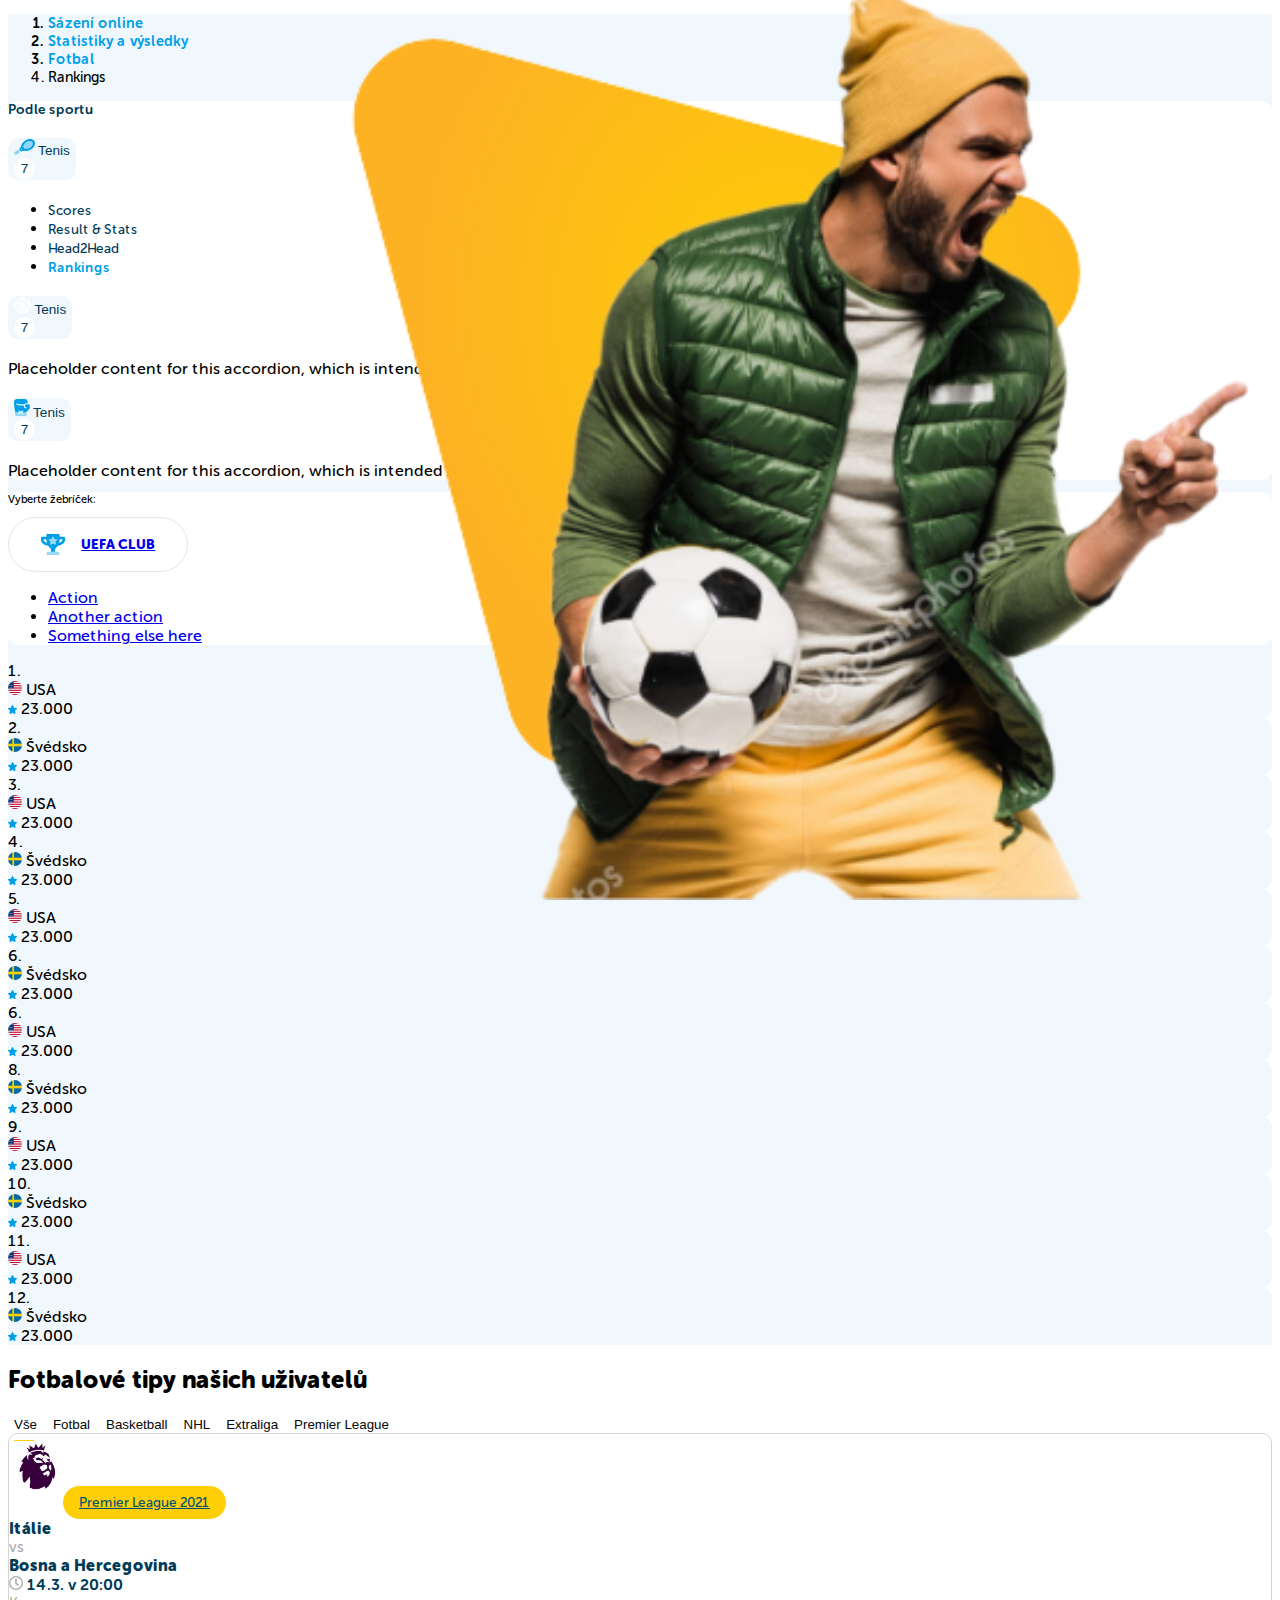
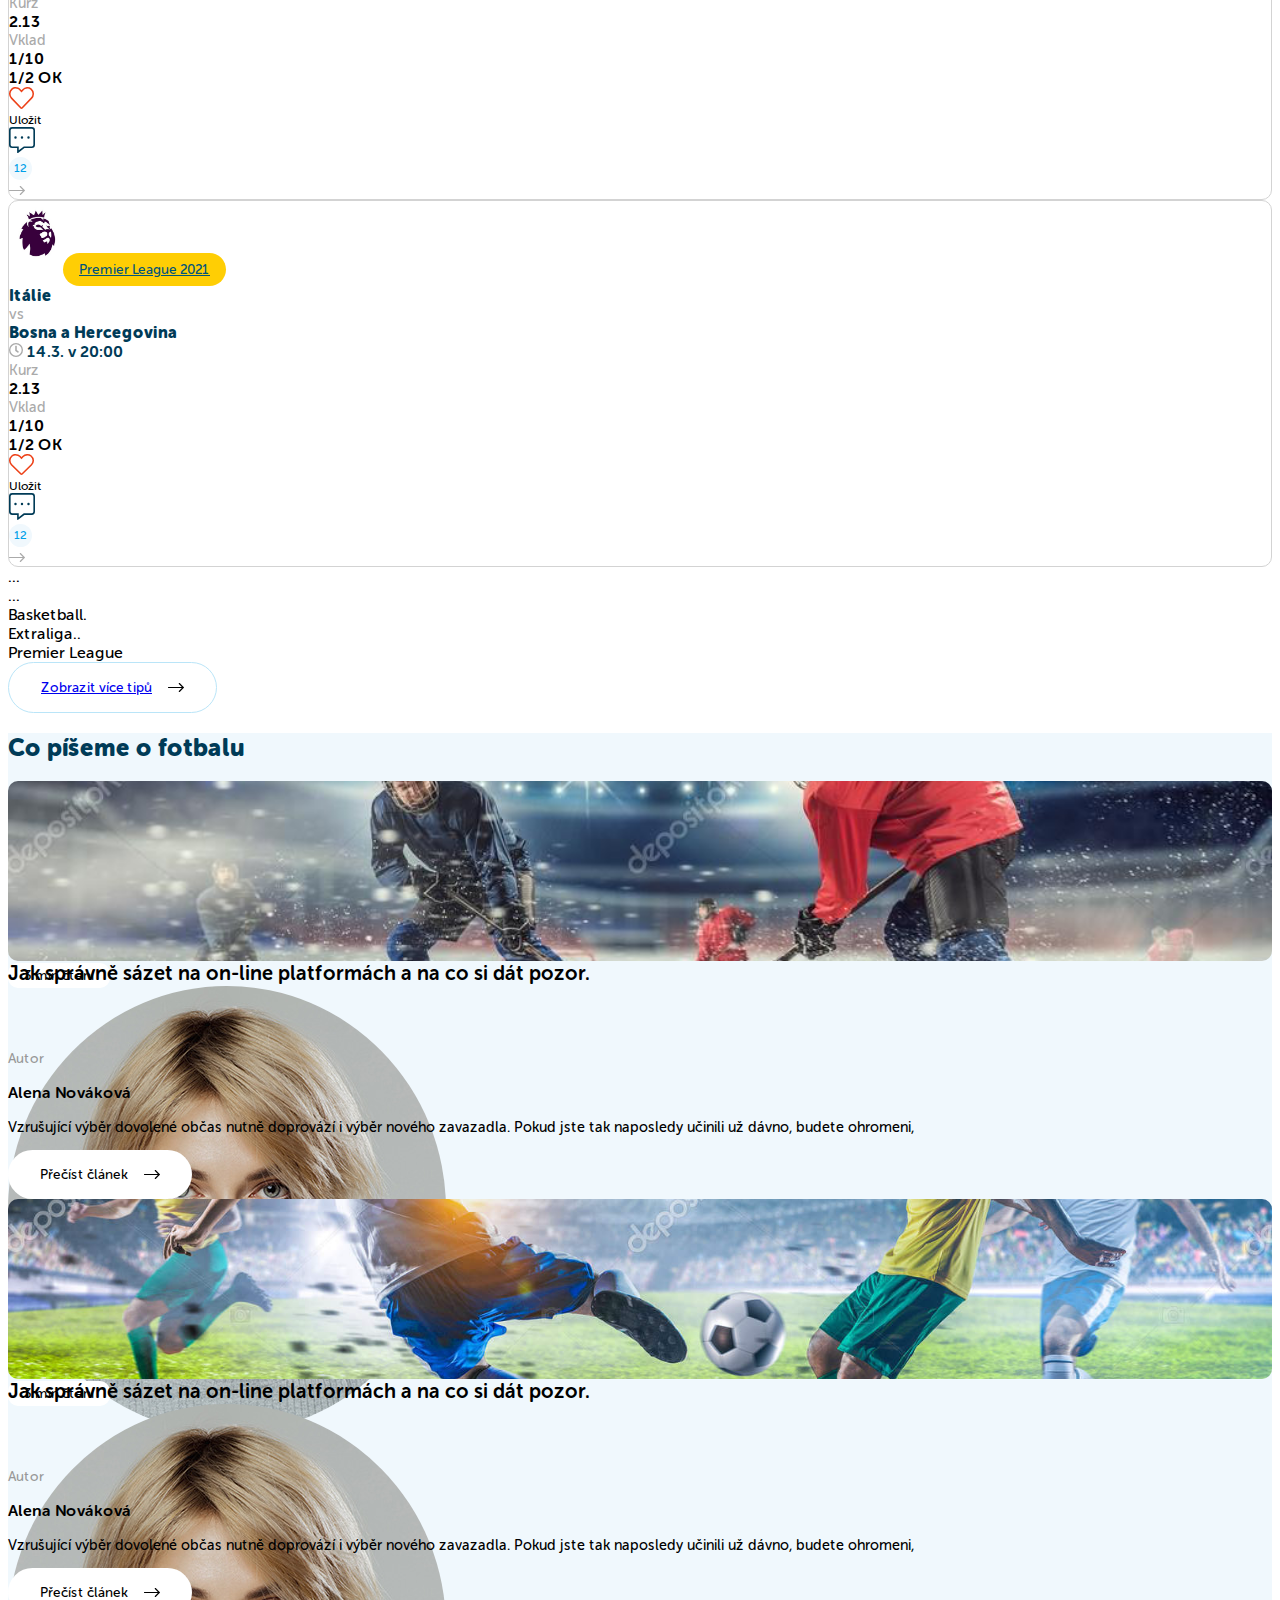
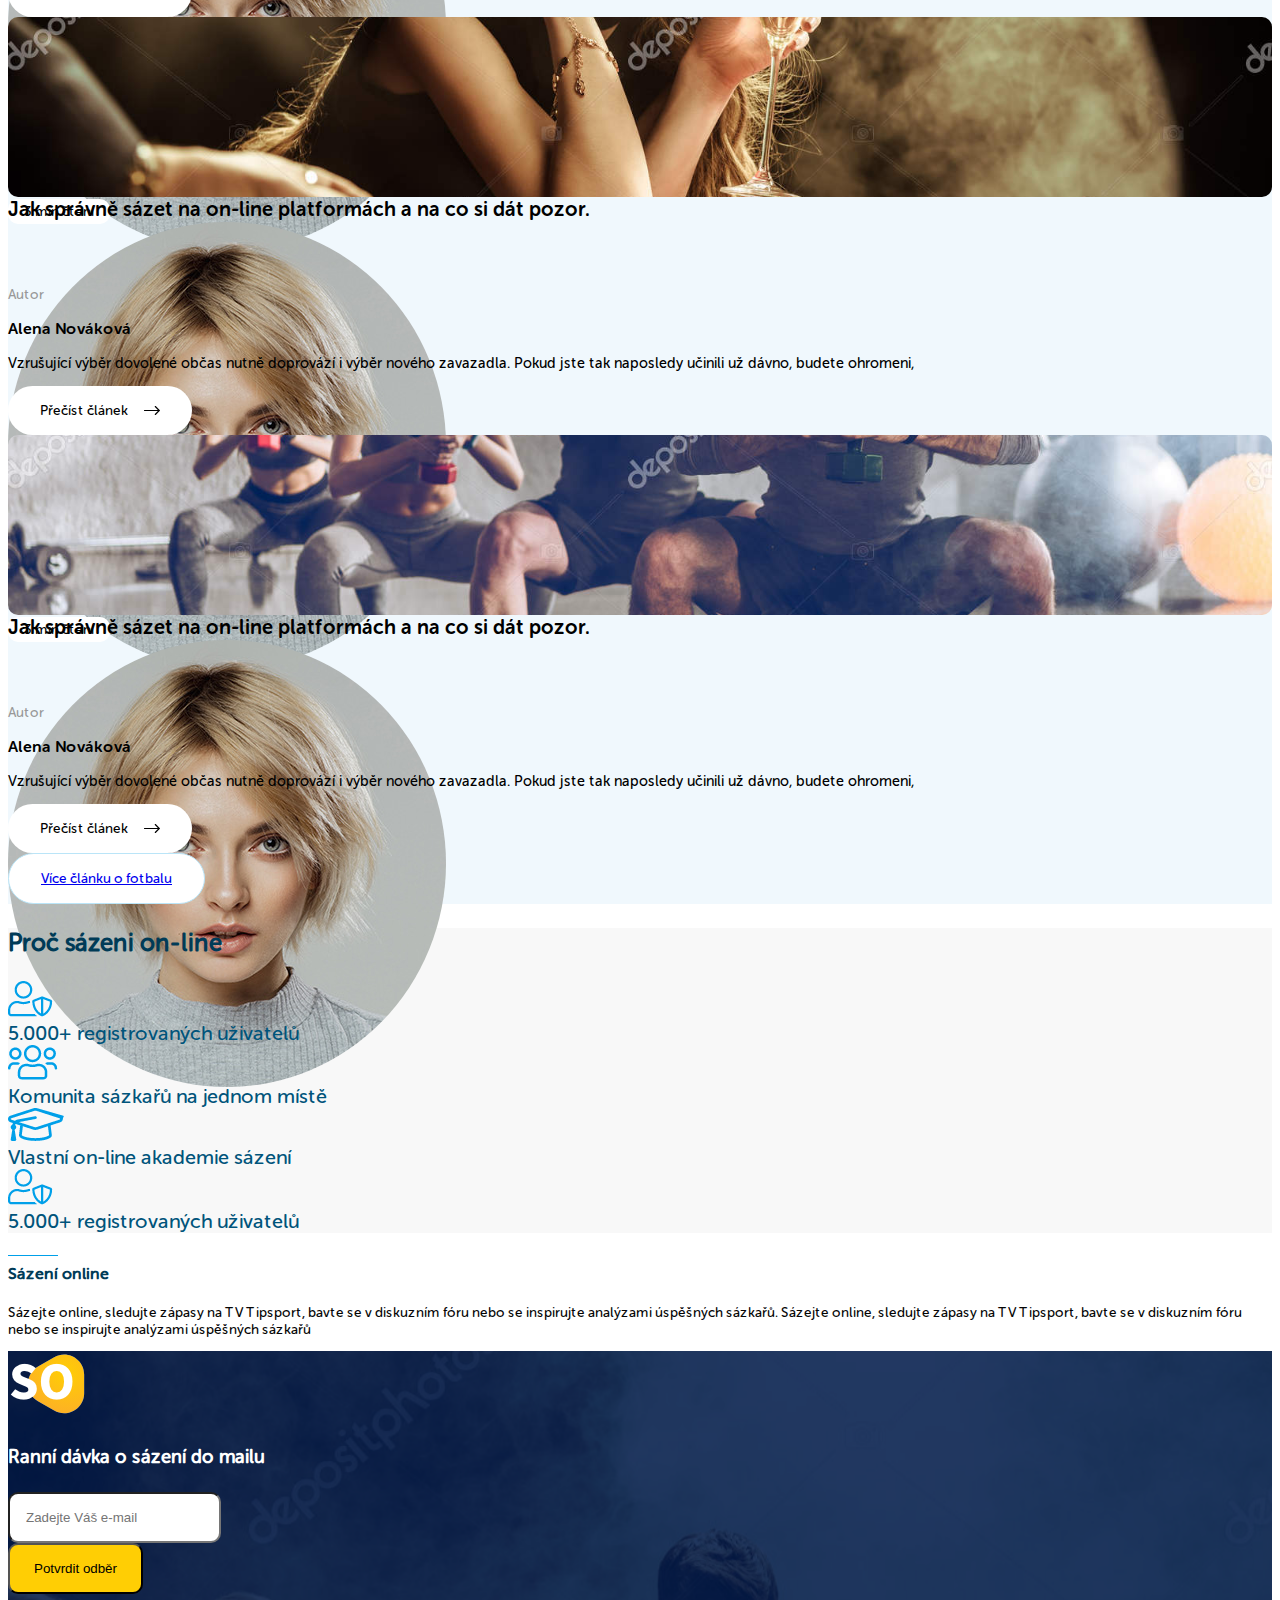
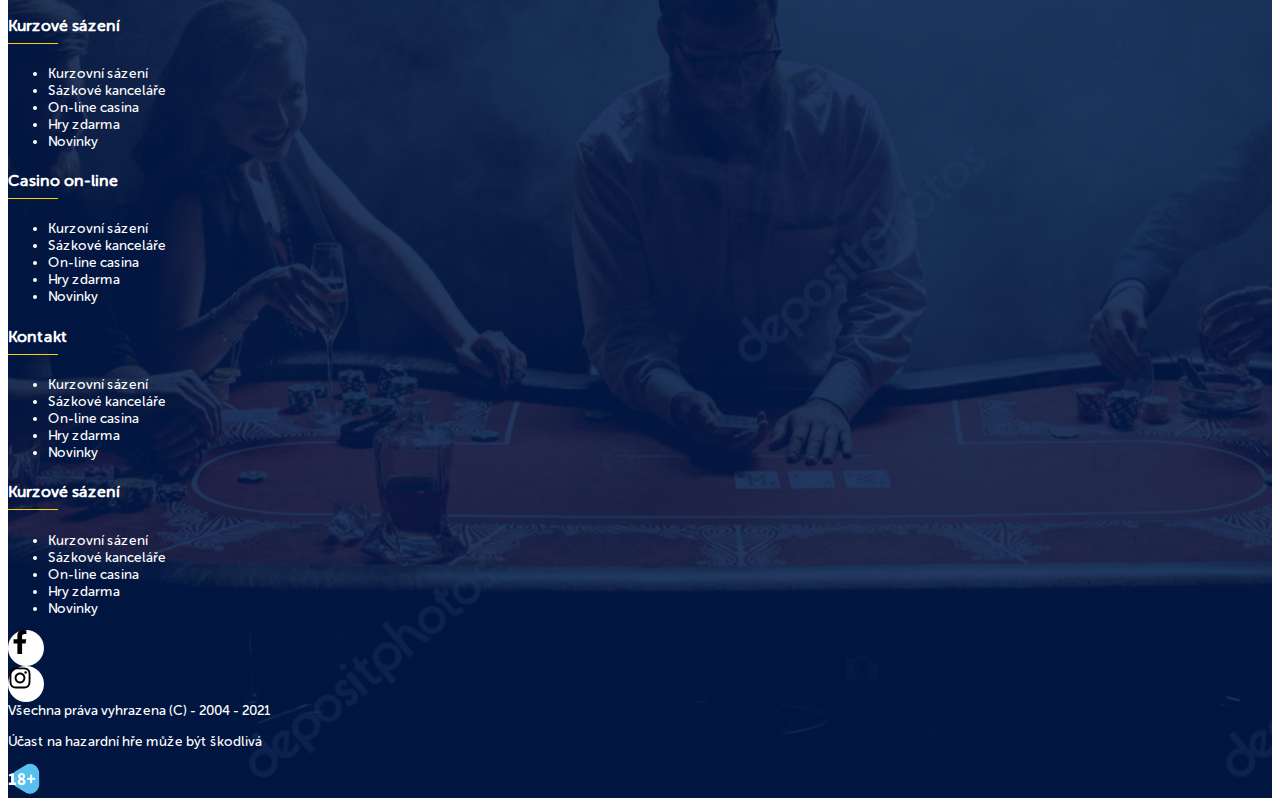
==== index.html @ 7122d590 "[FEAT] Ranking Accordion and Dropdown and table" ====
<!DOCTYPE html>
<html lang="en">

<head>
    <meta charset="UTF-8">
    <meta http-equiv="X-UA-Compatible" content="IE=edge">
    <meta name="viewport" content="width=device-width, initial-scale=1.0">
    <link href="https://cdn.jsdelivr.net/npm/bootstrap@5.0.2/dist/css/bootstrap.min.css" rel="stylesheet"
        integrity="sha384-EVSTQN3/azprG1Anm3QDgpJLIm9Nao0Yz1ztcQTwFspd3yD65VohhpuuCOmLASjC" crossorigin="anonymous">
    <link rel="stylesheet" href="./assets/css/fonts.css">
    <link href="http://fonts.cdnfonts.com/css/sofia-pro" rel="stylesheet">
    <link rel="stylesheet" href="style.css">
    <title>Document</title>
</head>

<body>
    <header>

    </header>
    <!-- ranking  -->
    <section class="ranking py-4">
        <div class="container">
            <div class="ranking__breadcrumbs">
                <nav style="--bs-breadcrumb-divider: url(&#34;data:image/svg+xml,%3Csvg xmlns='http://www.w3.org/2000/svg' width='15.75' height='9' viewBox='0 0 15.75 9'%3E%3Cpath id='long-arrow-down-light' d='M8.877,42.935l-.249-.249a.422.422,0,0,0-.6,0L5.1,45.637V32.422A.422.422,0,0,0,4.676,32H4.325a.422.422,0,0,0-.422.422V45.637L.969,42.686a.422.422,0,0,0-.6,0l-.249.249a.422.422,0,0,0,0,.6l4.078,4.1a.422.422,0,0,0,.6,0l4.078-4.1A.422.422,0,0,0,8.877,42.935Z' transform='translate(-32 9) rotate(-90)' fill='%23aaa'/%3E%3C/svg%3E%0A &#34;);" aria-label="breadcrumb">
                    <ol class="breadcrumb">
                        <li class="breadcrumb-item f700"><a href="#">Sázení online</a></li>
                        <li class="breadcrumb-item f700"><a href="#">Statistiky a výsledky</a></li>
                        <li class="breadcrumb-item f700"><a href="#">Fotbal </a></li>
                        <li class="breadcrumb-item active" aria-current="page">Rankings</li>
                    </ol>
                </nav>
            </div>
            <div class="row">
                <div class="col-md-2 ranking__by-sports p-3">
                    <p class="ranking__by-sports-title f700">Podle sportu</p>
                    <div class="accordion accordion-flush" id="rankingAccordion">
                        <div class="ranking__by-sports-item accordion-item">
                          <h2 class="ranking__by-sports-header accordion-header mb-2" id="flush-headingOne">
                            <button class="ranking__by-sports-title accordion-button collapsed d-flex gap-2" type="button" data-bs-toggle="collapse" data-bs-target="#tenis" aria-expanded="false" aria-controls="tenis">
                              <img src="./assets/img/rankings/icon-tenis.svg" /> Tenis <span class="ranking__by-sports-header-number">7</span>
                            </button>
                          </h2>
                          <div id="tenis" class="accordion-collapse collapse" aria-labelledby="flush-headingOne" data-bs-parent="#rankingAccordion">
                            <div class="accordion-body">
                                <ul class="list-unstyled">
                                    <li><a href="#" class="ranking__item-links">Scores</a></li>
                                    <li><a href="#" class="ranking__item-links">Result & Stats</a></li>
                                    <li><a href="#" class="ranking__item-links">Head2Head</a></li>
                                    <li><a href="#" class="ranking__item-links select f700">Rankings</a></li>
                                </ul>
                            </div>
                          </div>
                        </div>
                        <div class="ranking__by-sports-item accordion-item">
                            <h2 class="ranking__by-sports-header accordion-header mb-2" id="flush-headingOne">
                              <button class="ranking__by-sports-title accordion-button collapsed d-flex gap-2" type="button" data-bs-toggle="collapse" data-bs-target="#fotbal" aria-expanded="false" aria-controls="fotbal">
                                <img src="./assets/img/rankings/icon-futbol.svg" /> Tenis <span class="ranking__by-sports-header-number">7</span>
                              </button>
                            </h2>
                            <div id="fotbal" class="accordion-collapse collapse" aria-labelledby="flush-headingOne" data-bs-parent="#rankingAccordion">
                              <div class="accordion-body">Placeholder content for this accordion, which is intended to demonstrate the <code>.accordion-flush</code> class. This is the first item's accordion body.</div>
                            </div>
                        </div>
                        <div class="ranking__by-sports-item accordion-item">
                            <h2 class="ranking__by-sports-header accordion-header mb-2" id="flush-headingOne">
                              <button class="ranking__by-sports-title accordion-button collapsed d-flex gap-2" type="button" data-bs-toggle="collapse" data-bs-target="#box" aria-expanded="false" aria-controls="box">
                                <img src="./assets/img/rankings/icon-box.svg" /> Tenis <span class="ranking__by-sports-header-number">7</span>
                              </button>
                            </h2>
                            <div id="box" class="accordion-collapse collapse" aria-labelledby="flush-headingOne" data-bs-parent="#rankingAccordion">
                              <div class="accordion-body">Placeholder content for this accordion, which is intended to demonstrate the <code>.accordion-flush</code> class. This is the first item's accordion body.</div>
                            </div>
                        </div>
                      </div>
                </div>
                <div class="col-md-7">
                    <div class="select__ranking p-3">
                        <p class="select__ranking-title">Vyberte žebríček:</p>
                        <div class="dropdown">
                            <a class="btn btn__so btn__so-dropdown dropdown-toggle f900" href="#" role="button" id="selectRanking" data-bs-toggle="dropdown" aria-expanded="false">
                                <img src="./assets/img/rankings/icon-cup.svg" /> UEFA CLUB
                            </a>
                          
                            <ul class="dropdown-menu" aria-labelledby="selectRanking">
                              <li><a class="dropdown-item" href="#">Action</a></li>
                              <li><a class="dropdown-item" href="#">Another action</a></li>
                              <li><a class="dropdown-item" href="#">Something else here</a></li>
                            </ul>
                          </div>
                    </div>
                    <div class="show__countries p-3 mt-3">
                        <div class="show__countries-table d-flex justify-content-between px-3 py-2 mb-2">
                            <div class="show__countries-table-left d-flex align-items-center gap-4">
                                <div class="show__countries-table-pos">1.</div>
                                <div class="show__countries-table-contry d-flex align-items-center gap-2">
                                    <img src="./assets/img/flags/usa.png" alt="" /> USA
                                </div>
                            </div>
                            <div class="show__countries-table-right d-flex align-items-center gap-2">
                                <img src="./assets/img/icons/star.svg" alt="" /> 23.000
                            </div>
                        </div>
                        <div class="show__countries-table d-flex justify-content-between px-3 py-2 mb-2">
                            <div class="show__countries-table-left d-flex align-items-center gap-4">
                                <div class="show__countries-table-pos">2.</div>
                                <div class="show__countries-table-contry d-flex align-items-center gap-2">
                                    <img src="./assets/img/flags/swiden.png" alt="" /> Švédsko 
                                </div>
                            </div>
                            <div class="show__countries-table-right d-flex align-items-center gap-2">
                                <img src="./assets/img/icons/star.svg" alt="" /> 23.000
                            </div>
                        </div>
                        <div class="show__countries-table d-flex justify-content-between px-3 py-2 mb-2">
                            <div class="show__countries-table-left d-flex align-items-center gap-4">
                                <div class="show__countries-table-pos">3.</div>
                                <div class="show__countries-table-contry d-flex align-items-center gap-2">
                                    <img src="./assets/img/flags/usa.png" alt="" /> USA
                                </div>
                            </div>
                            <div class="show__countries-table-right d-flex align-items-center gap-2">
                                <img src="./assets/img/icons/star.svg" alt="" /> 23.000
                            </div>
                        </div>
                        <div class="show__countries-table d-flex justify-content-between px-3 py-2 mb-2">
                            <div class="show__countries-table-left d-flex align-items-center gap-4">
                                <div class="show__countries-table-pos">4.</div>
                                <div class="show__countries-table-contry d-flex align-items-center gap-2">
                                    <img src="./assets/img/flags/swiden.png" alt="" /> Švédsko 
                                </div>
                            </div>
                            <div class="show__countries-table-right d-flex align-items-center gap-2">
                                <img src="./assets/img/icons/star.svg" alt="" /> 23.000
                            </div>
                        </div>
                        <div class="show__countries-table d-flex justify-content-between px-3 py-2 mb-2">
                            <div class="show__countries-table-left d-flex align-items-center gap-4">
                                <div class="show__countries-table-pos">5.</div>
                                <div class="show__countries-table-contry d-flex align-items-center gap-2">
                                    <img src="./assets/img/flags/usa.png" alt="" /> USA
                                </div>
                            </div>
                            <div class="show__countries-table-right d-flex align-items-center gap-2">
                                <img src="./assets/img/icons/star.svg" alt="" /> 23.000
                            </div>
                        </div>
                        <div class="show__countries-table d-flex justify-content-between px-3 py-2 mb-2">
                            <div class="show__countries-table-left d-flex align-items-center gap-4">
                                <div class="show__countries-table-pos">6.</div>
                                <div class="show__countries-table-contry d-flex align-items-center gap-2">
                                    <img src="./assets/img/flags/swiden.png" alt="" /> Švédsko 
                                </div>
                            </div>
                            <div class="show__countries-table-right d-flex align-items-center gap-2">
                                <img src="./assets/img/icons/star.svg" alt="" /> 23.000
                            </div>
                        </div>
                        <div class="show__countries-table d-flex justify-content-between px-3 py-2 mb-2">
                            <div class="show__countries-table-left d-flex align-items-center gap-4">
                                <div class="show__countries-table-pos">6.</div>
                                <div class="show__countries-table-contry d-flex align-items-center gap-2">
                                    <img src="./assets/img/flags/usa.png" alt="" /> USA
                                </div>
                            </div>
                            <div class="show__countries-table-right d-flex align-items-center gap-2">
                                <img src="./assets/img/icons/star.svg" alt="" /> 23.000
                            </div>
                        </div>
                        <div class="show__countries-table d-flex justify-content-between px-3 py-2 mb-2">
                            <div class="show__countries-table-left d-flex align-items-center gap-4">
                                <div class="show__countries-table-pos">8.</div>
                                <div class="show__countries-table-contry d-flex align-items-center gap-2">
                                    <img src="./assets/img/flags/swiden.png" alt="" /> Švédsko 
                                </div>
                            </div>
                            <div class="show__countries-table-right d-flex align-items-center gap-2">
                                <img src="./assets/img/icons/star.svg" alt="" /> 23.000
                            </div>
                        </div>
                        <div class="show__countries-table d-flex justify-content-between px-3 py-2 mb-2">
                            <div class="show__countries-table-left d-flex align-items-center gap-4">
                                <div class="show__countries-table-pos">9.</div>
                                <div class="show__countries-table-contry d-flex align-items-center gap-2">
                                    <img src="./assets/img/flags/usa.png" alt="" /> USA
                                </div>
                            </div>
                            <div class="show__countries-table-right d-flex align-items-center gap-2">
                                <img src="./assets/img/icons/star.svg" alt="" /> 23.000
                            </div>
                        </div>
                        <div class="show__countries-table d-flex justify-content-between px-3 py-2 mb-2">
                            <div class="show__countries-table-left d-flex align-items-center gap-4">
                                <div class="show__countries-table-pos">10.</div>
                                <div class="show__countries-table-contry d-flex align-items-center gap-2">
                                    <img src="./assets/img/flags/swiden.png" alt="" /> Švédsko 
                                </div>
                            </div>
                            <div class="show__countries-table-right d-flex align-items-center gap-2">
                                <img src="./assets/img/icons/star.svg" alt="" /> 23.000
                            </div>
                        </div>
                        <div class="show__countries-table d-flex justify-content-between px-3 py-2 mb-2">
                            <div class="show__countries-table-left d-flex align-items-center gap-4">
                                <div class="show__countries-table-pos">11.</div>
                                <div class="show__countries-table-contry d-flex align-items-center gap-2">
                                    <img src="./assets/img/flags/usa.png" alt="" /> USA
                                </div>
                            </div>
                            <div class="show__countries-table-right d-flex align-items-center gap-2">
                                <img src="./assets/img/icons/star.svg" alt="" /> 23.000
                            </div>
                        </div>
                        <div class="show__countries-table d-flex justify-content-between px-3 py-2 mb-2">
                            <div class="show__countries-table-left d-flex align-items-center gap-4">
                                <div class="show__countries-table-pos">12.</div>
                                <div class="show__countries-table-contry d-flex align-items-center gap-2">
                                    <img src="./assets/img/flags/swiden.png" alt="" /> Švédsko 
                                </div>
                            </div>
                            <div class="show__countries-table-right d-flex align-items-center gap-2">
                                <img src="./assets/img/icons/star.svg" alt="" /> 23.000
                            </div>
                        </div>
                    </div>
                </div>
                <div class="col-md-3"></div>
            </div>
        </div>
    </section>
    <!-- Tips  -->
    <section class="tips py-5">
        <div class="container">
            <div class="tips__header">
                <h2 class="tips__header-title f900">Fotbalové tipy našich uživatelů </h2>
            </div>
            <div class="tips__content">
                <nav>
                    <div class="tips__content-tabs nav nav-tabs" id="nav-tab" role="tablist">
                        <button class="tips__content-tabs-link nav-link active" id="nav-home-tab" data-bs-toggle="tab"
                            data-bs-target="#nav-home" type="button" role="tab" aria-controls="nav-home"
                            aria-selected="true">
                            Vše
                        </button>
                        <button class="tips__content-tabs-link nav-link" id="nav-profile-tab" data-bs-toggle="tab"
                            data-bs-target="#nav-profile" type="button" role="tab" aria-controls="nav-profile"
                            aria-selected="false">
                            Fotbal
                        </button>
                        <button class="tips__content-tabs-link nav-link" id="nav-contact-tab" data-bs-toggle="tab"
                            data-bs-target="#basketball" type="button" role="tab" aria-controls="nav-contact"
                            aria-selected="false">
                            Basketball
                        </button>
                        <button class="tips__content-tabs-link nav-link" id="nav-contact-tab" data-bs-toggle="tab"
                            data-bs-target="#nhl" type="button" role="tab" aria-controls="nav-contact"
                            aria-selected="false">
                            NHL
                        </button>
                        <button class="tips__content-tabs-link nav-link" id="nav-contact-tab" data-bs-toggle="tab"
                            data-bs-target="#extraliga" type="button" role="tab" aria-controls="nav-contact"
                            aria-selected="false">
                            Extraliga
                        </button>
                        <button class="tips__content-tabs-link nav-link" id="nav-contact-tab" data-bs-toggle="tab"
                            data-bs-target="#premier-league" type="button" role="tab" aria-controls="nav-contact"
                            aria-selected="false">
                            Premier League
                        </button>
                    </div>
                </nav>
                <div class="tab__content-data tab-content mt-4" id="nav-tabContent">
                    <div class="tab-pane fade show active" id="nav-home" role="tabpanel" aria-labelledby="nav-home-tab">
                        <div class="tab__card col-10 col-md-12 mb-3 me-2">
                            <div class="row p-3 p-md-0">
                                <div class="tab__card-name d-flex align-items-center gap-3 col-12 col-md-3 justify-content-around">
                                    <img src="./assets/img/leagues/premier.png" alt="" srcset="">
                                    <a href="#" class="btn btn__so btn__so-small btn__so-yellow">Premier League 2021</a>
                                </div>
                                <div class="tab__card-team col-12 col-md-4 d-flex flex-column flex-md-row align-items-md-center justify-content-between">
                                    <div class="tab__card-team1 f900">Itálie</div>
                                    <div class="tab__card-vs">vs</div>
                                    <div class="tab__card-team2 f900">Bosna a Hercegovina</div>
                                    <div class="tab__card-time f700 d-flex align-items-center gap-2 mt-2 mt-md-0"><img src="./assets/img/icons/clock.svg" /> 14.3. v 20:00</div>
                                </div>
                                <div class="tab__card-info d-flex gap-3 justify-content-start justify-content-md-around align-items-end mt-3 mt-md-0 col-12 col-md-3 align-items-md-center">
                                    <div class="tab__card-info-short d-flex flex-column align-items-center flex-md-row gap-2">
                                        <div class="tab__card-info-data">Kurz</div>
                                        <div class="f700">2.13</div>
                                    </div>
                                    <div class="tab__card-info-desposit d-flex flex-column align-items-center flex-md-row gap-2">
                                        <div class="tab__card-info-data">Vklad</div>
                                        <div class="f700">1/10</div>
                                    </div>
                                    <div class="tab__card-info-ok d-flex flex-column align-items-center">
                                        <div class="f700">1/2 OK</div>
                                    </div>
                                </div>
                                <div class="tab__card-footer mt-3 mt-md-0 d-flex gap-3 col-12 col-md-2 align-items-center justify-content-md-around">
                                    <div class="tab__card-footer-like d-flex align-items-center gap-2">
                                        <img src="./assets/img/icons/heart.svg" alt="like" />
                                        <div class="tab__card-footer-like-text">Uložit</div>
                                    </div>
                                    <div class="tab__card-footer-comment position-relative">
                                        <img src="./assets/img//icons/comments.svg" alt="">
                                        <div class="tab__card-footer-comment-number position-absolute">12</div>
                                    </div>
                                    <a href="#"><img class="tab__card-arrow" src="./assets/img/icons/arrow-tab-card.svg" alt=""></a>
                                </div>
                            </div>
                        </div>
                        <div class="tab__card col-10 col-md-12 mb-3">
                            <div class="row p-3 p-md-0">
                                <div class="tab__card-name d-flex align-items-center gap-3 col-12 col-md-3 justify-content-around">
                                    <img src="./assets/img/leagues/premier.png" alt="" srcset="">
                                    <a href="#" class="btn btn__so btn__so-small btn__so-yellow">Premier League 2021</a>
                                </div>
                                <div class="tab__card-team col-12 col-md-4 d-flex flex-column flex-md-row align-items-md-center justify-content-between">
                                    <div class="tab__card-team1 f900">Itálie</div>
                                    <div class="tab__card-vs">vs</div>
                                    <div class="tab__card-team2 f900">Bosna a Hercegovina</div>
                                    <div class="tab__card-time f700 d-flex align-items-center gap-2 mt-2 mt-md-0"><img src="./assets/img/icons/clock.svg" /> 14.3. v 20:00</div>
                                </div>
                                <div class="tab__card-info d-flex gap-3 justify-content-start justify-content-md-around align-items-end mt-3 mt-md-0 col-12 col-md-3 align-items-md-center">
                                    <div class="tab__card-info-short d-flex flex-column align-items-center flex-md-row gap-2">
                                        <div class="tab__card-info-data">Kurz</div>
                                        <div class="f700">2.13</div>
                                    </div>
                                    <div class="tab__card-info-desposit d-flex flex-column align-items-center flex-md-row gap-2">
                                        <div class="tab__card-info-data">Vklad</div>
                                        <div class="f700">1/10</div>
                                    </div>
                                    <div class="tab__card-info-ok d-flex flex-column align-items-center">
                                        <div class="f700">1/2 OK</div>
                                    </div>
                                </div>
                                <div class="tab__card-footer mt-3 mt-md-0 d-flex gap-3 col-12 col-md-2 align-items-center justify-content-md-around">
                                    <div class="tab__card-footer-like d-flex align-items-center gap-2">
                                        <img src="./assets/img/icons/heart.svg" alt="like" />
                                        <div class="tab__card-footer-like-text">Uložit</div>
                                    </div>
                                    <div class="tab__card-footer-comment position-relative">
                                        <img src="./assets/img//icons/comments.svg" alt="">
                                        <div class="tab__card-footer-comment-number position-absolute">12</div>
                                    </div>
                                    <a href="#"><img class="tab__card-arrow" src="./assets/img/icons/arrow-tab-card.svg" alt=""></a>
                                </div>
                            </div>
                        </div>
                    </div>
                    <div class="tab-pane fade" id="nav-profile" role="tabpanel" aria-labelledby="nav-profile-tab">...
                    </div>
                    <div class="tab-pane fade" id="nav-contact" role="tabpanel" aria-labelledby="nav-contact-tab">...
                    </div>
                    <div class="tab-pane fade" id="basketball" role="tabpanel" aria-labelledby="nav-contact-tab">
                        Basketball.
                    </div>
                    <div class="tab-pane fade" id="extraliga" role="tabpanel" aria-labelledby="nav-contact-tab">
                        Extraliga..
                    </div>
                    <div class="tab-pane fade" id="premier-league" role="tabpanel" aria-labelledby="nav-contact-tab">
                        Premier League
                    </div>
                </div>
            </div>

            <div class="text-center mt-5">
                <a class="btn btn__so btn__so--outline" href="#">Zobrazit více tipů <img src="./assets/img/icons/arrow-left.svg" alt="" /> </a>
            </div>
        </div>
    </section>
    <!-- Blog  -->
    <section class="blog">
        <div class="container py-5">
            <h2 class="blog__header-title f900 mb-5">Co píšeme o fotbalu</h2>
            <div class="blog__card row">
                <div class="col-10 col-md-3">
                    <div class="blog__card-img position-relative">
                        <img class="img-fluid" src="./assets/img/sport/sport1.png" alt="">
                        <span class="blog__card-time position-absolute">3 min čtení</span>
                    </div>
                    <div class="blog__card-title f700 pt-3">
                        Jak správně sázet na on-line platformách a na co si dát pozor.
                    </div>
                    <div class="blog__card-profile d-flex gap-3 align-items-center mt-3">
                        <div class="blog__card-profile-img">
                            <img class="img-fluid" src="./assets/img/profile.png" alt="" alt="Auto" />
                        </div>
                        <div class="blog__card-profile-text">
                            <p class="blog__card-profile-autor m-0">Autor</p>
                            <p class="blog__card-profile-name m-0 f700">Alena Nováková</p>
                        </div>
                    </div>
                    <p class="blog__card-extract mt-4">
                        Vzrušující výběr dovolené občas nutně doprovází
                        i výběr nového zavazadla. Pokud jste tak naposledy
                        učinili už dávno, budete ohromeni,
                    </p>

                    <a class="btn btn__so">
                        Přečíst článek <img src="./assets/img/icons/arrow-left.svg" />
                    </a>
                </div>
                <div class="col-10 col-md-3">
                    <div class="blog__card-img position-relative">
                        <img class="img-fluid" src="./assets/img/sport/sport2.png" alt="">
                        <span class="blog__card-time position-absolute">3 min čtení</span>
                    </div>
                    <div class="blog__card-title f700 pt-3">
                        Jak správně sázet na on-line platformách a na co si dát pozor.
                    </div>
                    <div class="blog__card-profile d-flex gap-3 align-items-center mt-3">
                        <div class="blog__card-profile-img">
                            <img class="img-fluid" src="./assets/img/profile.png" alt="" alt="Auto" />
                        </div>
                        <div class="blog__card-profile-text">
                            <p class="blog__card-profile-autor m-0">Autor</p>
                            <p class="blog__card-profile-name m-0 f700">Alena Nováková</p>
                        </div>
                    </div>
                    <p class="blog__card-extract mt-4">
                        Vzrušující výběr dovolené občas nutně doprovází
                        i výběr nového zavazadla. Pokud jste tak naposledy
                        učinili už dávno, budete ohromeni,
                    </p>

                    <a class="btn btn__so">
                        Přečíst článek <img src="./assets/img/icons/arrow-left.svg" />
                    </a>
                </div>
                <div class="col-10 col-md-3">
                    <div class="blog__card-img position-relative">
                        <img class="img-fluid" src="./assets/img/sport/sport3.png" alt="">
                        <span class="blog__card-time position-absolute">3 min čtení</span>
                    </div>
                    <div class="blog__card-title f700 pt-3">
                        Jak správně sázet na on-line platformách a na co si dát pozor.
                    </div>
                    <div class="blog__card-profile d-flex gap-3 align-items-center mt-3">
                        <div class="blog__card-profile-img">
                            <img class="img-fluid" src="./assets/img/profile.png" alt="" alt="Auto" />
                        </div>
                        <div class="blog__card-profile-text">
                            <p class="blog__card-profile-autor m-0">Autor</p>
                            <p class="blog__card-profile-name m-0 f700">Alena Nováková</p>
                        </div>
                    </div>
                    <p class="blog__card-extract mt-4">
                        Vzrušující výběr dovolené občas nutně doprovází
                        i výběr nového zavazadla. Pokud jste tak naposledy
                        učinili už dávno, budete ohromeni,
                    </p>

                    <a class="btn btn__so">
                        Přečíst článek <img src="./assets/img/icons/arrow-left.svg" />
                    </a>
                </div>
                <div class="col-10 col-md-3">
                    <div class="blog__card-img position-relative">
                        <img class="img-fluid" src="./assets/img/sport/sport4.png" alt="">
                        <span class="blog__card-time position-absolute">3 min čtení</span>
                    </div>
                    <div class="blog__card-title f700 pt-3">
                        Jak správně sázet na on-line platformách a na co si dát pozor.
                    </div>
                    <div class="blog__card-profile d-flex gap-3 align-items-center mt-3">
                        <div class="blog__card-profile-img">
                            <img class="img-fluid" src="./assets/img/profile.png" alt="" alt="Auto" />
                        </div>
                        <div class="blog__card-profile-text">
                            <p class="blog__card-profile-autor m-0">Autor</p>
                            <p class="blog__card-profile-name m-0 f700">Alena Nováková</p>
                        </div>
                    </div>
                    <p class="blog__card-extract mt-4">
                        Vzrušující výběr dovolené občas nutně doprovází
                        i výběr nového zavazadla. Pokud jste tak naposledy
                        učinili už dávno, budete ohromeni,
                    </p>

                    <a class="btn btn__so">
                        Přečíst článek <img src="./assets/img/icons/arrow-left.svg" />
                    </a>
                </div>
            </div>
            <div class="text-center mt-5">
                <a href="#" class="btn btn__so btn__so--outline">Více článku o fotbalu</a>
            </div>
        </div>
    </section>
    <!-- BET OBLINE  -->
    <section class="bet__online">
        <div class="container">
            <div class="bet__online-wrapper row my-5">
                <div class="col-md-4 position-relative order-1 order-sm-0">
                    <img class="bet__online-img" src="./assets/img/bet__widget-img.png" />
                </div>
                <div class="bet__online-content col-12 col-md-8 order-0 order-sm-1">
                    <h3 class="bet__online-title text-center text-sm-start py-5">Proč sázeni on-line</h3>
                    <div class="row px-3 pb-5">
                        <div class="col-12 col-md-6 d-flex gap-4">
                            <div class="bet__online-icons">
                                <img src="./assets/img/user-shield-light-1.png" />
                            </div>
                            <div class="bet__online-desc">
                                5.000+ registrovaných uživatelů
                            </div>
                        </div>
                        <div class="col-12 col-md-6 d-flex gap-4 mt-4 mt-sm-0">
                            <div class="bet__online-icons">
                                <img src="./assets/img/users-light.png" />
                            </div>
                            <div class="bet__online-desc">
                                Komunita sázkařů na jednom místě
                            </div>
                        </div>
                        <div class="col-12 col-md-6 d-flex gap-4 mt-4 mt-sm-4">
                            <div class="bet__online-icons">
                                <img src="./assets/img/graduation-cap-light.png" />
                            </div>
                            <div class="bet__online-desc">
                                Vlastní on-line akademie sázení
                            </div>
                        </div>
                        <div class="col-12 col-md-6 d-flex gap-4 mt-4 mt-sm-4">
                            <div class="bet__online-icons">
                                <img src="./assets/img/user-shield-light.png" />
                            </div>
                            <div class="bet__online-desc">
                                5.000+ registrovaných uživatelů
                            </div>
                        </div>
                    </div>
                </div>
            </div>
        </div>
    </section>
    <section class="bet__online__desc">
        <div class="container">
            <div class="col-12 col-sm-5 mx-auto py-5 ">
                <h4 class="bet__online__desc-title">Sázení online</h4>
                <p class="bet__online__desc-p">Sázejte online, sledujte zápasy na TV Tipsport, bavte se v diskuzním fóru
                    nebo se inspirujte
                    analýzami úspěšných sázkařů. Sázejte online,
                    sledujte zápasy na TV Tipsport, bavte se v
                    diskuzním fóru nebo se inspirujte analýzami
                    úspěšných sázkařů</p>
            </div>
        </div>
    </section>
    <!-- Footer  -->
    <footer class="footer py-5">
        <div class="container">
            <div class="col-12 col-sm-11 col-md-9 mx-auto">
                <div class="row d-flex align-items-center">
                    <!-- footer Logo  -->
                    <div class="footer__logo col-sm-5">
                        <img src="./assets/img/logo__footer.png" />
                    </div>
                    <!-- Subscribe  -->
                    <div class="footer__subs col-12 col-sm-7">
                        <h4 class="footer__header-title">Ranní dávka o sázení do mailu</h4>
                        <form class="row">
                            <div class="col-12 col-sm-12 col-md-8">
                                <input class="form-control footer__subs-input" type="text"
                                    placeholder="Zadejte Váš e-mail ">
                            </div>
                            <div class="col-12 col-sm-12 col-md-4 p-sm-0 mt-3 mt-sm-2 mt-md-0">
                                <button class="btn btn-warning btn__subcribe w-100" type="submit">Potvrdit odběr
                                </button>
                            </div>
                        </form>
                    </div>
                </div>
                <!-- Widgets  -->
                <div class="row px-3 my-5">
                    <div class="col-6 col-sm-3">
                        <h4 class="footer__widget-title">Kurzové sázení
                        </h4>
                        <ul class="list-unstyled footer__widget-list">
                            <li>Kurzovní sázení
                            </li>
                            <li>Sázkové kanceláře
                            </li>
                            <li>On-line casina
                            </li>
                            <li>Hry zdarma
                            </li>
                            <li>Novinky</li>
                        </ul>
                    </div>
                    <div class="col-6 col-sm-3">
                        <h4 class="footer__widget-title">Casino on-line
                        </h4>
                        <ul class="list-unstyled footer__widget-list">
                            <li>Kurzovní sázení
                            </li>
                            <li>Sázkové kanceláře
                            </li>
                            <li>On-line casina
                            </li>
                            <li>Hry zdarma
                            </li>
                            <li>Novinky</li>
                        </ul>
                    </div>
                    <div class="col-6 col-sm-3">
                        <h4 class="footer__widget-title">Kontakt
                        </h4>
                        <ul class="list-unstyled footer__widget-list">
                            <li>Kurzovní sázení
                            </li>
                            <li>Sázkové kanceláře
                            </li>
                            <li>On-line casina
                            </li>
                            <li>Hry zdarma
                            </li>
                            <li>Novinky</li>
                        </ul>
                    </div>
                    <div class="col-6 col-sm-3">
                        <h4 class="footer__widget-title">Kurzové sázení
                        </h4>
                        <ul class="list-unstyled footer__widget-list">
                            <li>Kurzovní sázení
                            </li>
                            <li>Sázkové kanceláře
                            </li>
                            <li>On-line casina
                            </li>
                            <li>Hry zdarma
                            </li>
                            <li>Novinky</li>
                        </ul>
                    </div>
                </div>
            </div>
        </div>

        <!-- Footer Copyrights -->
        <div
            class="container-fluid copyrights d-flex justify-content-between align-items-center gap-3 flex-column flex-sm-row">
            <div class="copyrights__social d-flex gap-2 order-1">
                <div class="social__icon d-flex justify-content-center align-items-center">
                    <img class="social__icon-facebook" src="./assets/img/icons/facebook.svg" alt="Facebook">
                </div>
                <div class="social__icon d-flex justify-content-center align-items-center">
                    <img class="social__icon-instagram" src="./assets/img/icons/instagram.svg" alt="Instagram">
                </div>
            </div>
            <div class="copyrights__texts order-2">Všechna práva vyhrazena (C) - 2004 - 2021</div>
            <div
                class="copyright__18 order-0 order-sm-3 d-flex justify-content-center align-items-center flex-column flex-sm-row">
                <p class="m-0 order-1 order-sm-0">Účast na hazardní hře může být škodlivá</p>
                <img class="copyright__18-img ms-2 order-0 order-sm-1" src="./assets/img/18.png" alt="+18" />
            </div>
        </div>
    </footer>

    <script src="https://cdn.jsdelivr.net/npm/bootstrap@5.0.2/dist/js/bootstrap.bundle.min.js"
        integrity="sha384-MrcW6ZMFYlzcLA8Nl+NtUVF0sA7MsXsP1UyJoMp4YLEuNSfAP+JcXn/tWtIaxVXM"
        crossorigin="anonymous"></script>
</body>

</html>
---- assets/css/fonts.css ----
@font-face {
    font-family: 'Museo Sans Rounded 900';
    src: url('../fonts/MuseoSansRounded-900.woff2') format('woff2'),
        url('../fonts/MuseoSansRounded-900.woff') format('woff');
    font-weight: bold;
    font-style: normal;
    font-display: swap;
}

@font-face {
    font-family: 'Museo Sans Rounded 700';
    src: url('../fonts/MuseoSansRounded-700.woff2') format('woff2'),
        url('../fonts/MuseoSansRounded-700.woff') format('woff');
    font-weight: 600;
    font-style: normal;
    font-display: swap;
}

@font-face {
    font-family: 'Museo Sans Rounded 500';
    src: url('../fonts/MuseoSansRounded-500.woff2') format('woff2'),
        url('../fonts/MuseoSansRounded-500.woff') format('woff');
    font-weight: normal;
    font-style: normal;
    font-display: swap;
}
---- style.css ----
:root{
    --so__yellow: #FFCE04;
    --footerBg: #011A4A;
    --so__title: #003B57;
    --so__paragraph: #00547B;
    --so__bgLightBlue: #F0F8FD;
    --so__outline: #BAE5F8;
    --so__blueLight: #00A0E9;
}
body{
    font-family: 'Museo Sans Rounded 500';
}
.f700{ font-family: 'Museo Sans Rounded 700'; }
.f900{ font-family: 'Museo Sans Rounded 900'; }

.btn__so{
    background-color: white;
    border-radius: 30px;
    padding: 1rem 2rem;
    display: inline-flex;
    align-items: center;
    gap: 1rem;
    font-size: .85rem;
    transition: all .3s;
}
    .btn__so:active, .btn__so:focus, .btn__so:hover{
        background-color: var(--so__yellow);
    }
.btn__so-small{
    padding: .5rem 1rem;
}
.btn__so-yellow{
    background-color: var(--so__yellow);
    color: var(--so__paragraph);
}
.btn__so--outline{
    border: 1px solid var(--so__outline);
}
    .btn__so--outline:hover{
        background-color: var(--so__outline);
    }
.btn__so-dropdown{
    border: 1px solid #E6E6E6;
}
.btn__so-dropdown::after{
    background-image: url("data:image/svg+xml,%3Csvg xmlns='http://www.w3.org/2000/svg' width='9' height='15.75' viewBox='0 0 9 15.75'%3E%3Cpath id='long-arrow-down-light' d='M8.877,42.935l-.249-.249a.422.422,0,0,0-.6,0L5.1,45.637V32.422A.422.422,0,0,0,4.676,32H4.325a.422.422,0,0,0-.422.422V45.637L.969,42.686a.422.422,0,0,0-.6,0l-.249.249a.422.422,0,0,0,0,.6l4.078,4.1a.422.422,0,0,0,.6,0l4.078-4.1A.422.422,0,0,0,8.877,42.935Z' transform='translate(0 -32)'/%3E%3C/svg%3E ");
    border: none;
    width: 1.25rem;
    height: 1.25rem;
    background-repeat: no-repeat;
    margin-left: 4rem;
}
/* RANKING SECTION  */
.ranking{
    background: var(--so__bgLightBlue);
}
.ranking__breadcrumbs{
    font-size: .9rem;
}
.ranking__breadcrumbs a {
    color: var(--so__blueLight);
    text-decoration: none;
}
.ranking__breadcrumbs .breadcrumb-item.active{
    color: #000;
}

.ranking__by-sports{
    background-color: white;
    border-radius: 10px;
}
.ranking__by-sports-item{
    border: none;
}
.ranking__by-sports-header{
    border-radius: 10px;
}
.ranking__by-sports-title{
    color: var(--so__title);
    font-size: .85rem !important;
    border-radius: 10px;
}
.ranking__by-sports .accordion-button::after{
    background-image: none;
}
.ranking__by-sports .accordion-button.collapsed {
    background: var(--so__bgLightBlue);
    border: none;
    border-radius: 10px;
}
.ranking__by-sports .accordion-button:not(.collapsed){
    background-color: var(--so__blueLight);
    color: white;
    border-radius: 10px;
}
.ranking__by-sports .accordion-button:not(.collapsed)::after{
    background-image: url("data:image/svg+xml,%3Csvg xmlns='http://www.w3.org/2000/svg' width='9' height='7.75' viewBox='0 0 9 15.75'%3E%3Cpath id='long-arrow-down-light' d='M8.877,42.935l-.249-.249a.422.422,0,0,0-.6,0L5.1,45.637V32.422A.422.422,0,0,0,4.676,32H4.325a.422.422,0,0,0-.422.422V45.637L.969,42.686a.422.422,0,0,0-.6,0l-.249.249a.422.422,0,0,0,0,.6l4.078,4.1a.422.422,0,0,0,.6,0l4.078-4.1A.422.422,0,0,0,8.877,42.935Z' transform='translate(0 -32)' fill='%23fff'/%3E%3C/svg%3E%0A");
    transform: rotate(0);
}
.ranking__by-sports-header-number{
    width: 21px;
    height: 21px;
    background-color: white;
    border-radius: 50%;
    display: flex;
    justify-content: center;
    align-items: center;
}
.ranking__by-sports .accordion-button:not(.collapsed) .ranking__by-sports-header-number{
    display: none;
}
.ranking__item-links{
    text-decoration: none;
    font-size: .85rem;
    color: var(--so__title);
}
.select {
    color: var(--so__blueLight);
}

/* SELECT RANKING  */
.select__ranking, .show__countries{
    background-color: white;
    border-radius: 10px;
}
.select__ranking-title{
    font-size: .7rem;
}

/* RANKINK COUNTRIES  */
.show__countries-table{
    background-color: var(--so__bgLightBlue);
    border-radius: 10px;
}
.show__countries-table-contry img{
    width: 14px;
    height: 14px;
    border-radius: 50%;
}
/* TIPS      */

.tips__content-tabs{
    border: none
}
.tips__content-tabs-link{
    color: #050505 !important;
    background-color: transparent !important;
    border: none !important;
}
.tips__content-tabs .nav-link.active::after{
    content: '';
    display: block;
    width: 20px;
    height: 1px;
    background: var(--so__yellow);
    position: absolute;
    margin-top: .5rem;
}
.tab__card{
    border-radius: 10px;
    border: 1px solid #D3D3D3;
    background: #fff;
}
    .tab__card-name img{
        width: 50px;
        height: auto;
        border-radius: 50%;
    }
    .tab__card-team{
        font-size: 1rem;
        color: var(--so__title);
    }
    .tab__card-vs{
        font-size: .95rem;
        color: #AAAAAA;
    }
    .tab__card-time{
        font-size: 1rem;
    }

        .tab__card-info-data{
            font-size: .9rem;
            color: #AAAAAA;
        }

        .tab__card-footer-like-text{
            font-size: .75rem;
        }
        .tab__card-footer-comment-number{
            color: var(--so__blueLight);
            width: 23px;
            height: 23px;
            font-size: .75rem;
            background-color: var(--so__bgLightBlue);
            display: flex;
            justify-content: center;
            align-items: center;
            border-radius: 50%;

            bottom: 0px;
            right: -10px;
        }

/* BlOG  */
.blog{
    background: var(--so__bgLightBlue);
}
.blog__header-title{
    color: var(--so__title);
}

    .blog__card-img{
        height: 180px;
    }
    .blog__card-img img{
        object-fit: cover;
        width: 100%;
        height: 100%;
        border-radius: 10px;
    }
    .blog__card-time{
        color: #000;
        font-size: .85rem;
        background-color: white;
        border-radius: 10px;
        bottom: .7rem;
        left: .7rem;
        padding: .25rem 1rem;
    }

    .blog__card-title{
        font-size: 1.25rem;
        line-height: 1.25;
    }
    .blog__card-profile-img{
        width: 50px;
        height: 50px;
    }
    .blog__card-profile-img img{
        border-radius: 50%;
    }
    .blog__card-profile-autor{
        font-size: .85rem;
        color: #989898;
    }
    .blog__card-extract{
        font-size: .9rem;
    }
/* WHY. BET ONLINE  */
.bet__online{
    background-color: #F8F8F8;
}
.bet__online-title{
    color: var(--so__title);
    font-size: 1.5rem;
}
.bet__online-icons{
    width: 44px;
    height: auto;
}
.bet__online-img{
    position: absolute;
    bottom: 0;
    width: 75%;
    right: 0;
}
.bet__online-desc{
    font-size: 1.25rem;
    color: var(--so__paragraph);
}

.bet__online__desc-title{
    color: var(--so__title);
}
.bet__online__desc-title::before{
    display: block;
    content: '';
    width: 50px;
    height: 1px;
    margin-bottom: .5rem;
    color: var(--so__title);
    background-color: #00A0E9;
}
.bet__online__desc-p{
    color: #050505;
    font-size: .85rem;
}
/* footer  */
.footer{
    background-image: url('./assets/img/footer__bg.png');
    background-color: var(--footerBg);
    background-position: center center;
    color: white;
}
.footer a {
    color: white;
}

    .footer__header-title{
        font-size: 1.15rem;
    }
/* Footer Subscribe  */
.btn__subcribe{
    background: var(--so__yellow);
    color: #000;
    border-radius: 10px;
    padding: 1rem 1.5rem;
}

.footer__subs-input{
    border-radius: 10px;
    padding: 1rem;
}

/* Footer Widget  */
.footer__widget-title{
    font-size: 1rem;
}
.footer__widget-title::after{
    margin-top: .5rem;
    content: '';
    display: block;
    width: 50px;
    height: 1px;
    background-color: var(--so__yellow);
}
.footer__widget-list{
    font-size: .85rem;
}

.copyrights{
    font-size: .85rem;
}
    /* Social icons  */
    .social__icon{
        background-color: white;
        border-radius: 50%;
        width: 36px;
        height: 36px;
    }
    .social__icon-facebook, .social__icon-instagram{
        height: 24px;
        width: 24px;
    }
    .copyright__18-img{
        width: 32px;
        height: auto;
        
    }

@media only screen and (max-width: 480px) {
    .tips{
        background-color: var(--so__bgLightBlue);
    }
    .tab__card{
        border: none;
    }
    .tab__card-team{
        font-size: 1.25rem;
    }
    .tab__card-arrow{
        display: none;
    }
    .bet__online-wrapper{
        margin-bottom: 10rem !important;
    }
    .bet__online-content{
        padding-bottom: 5rem;
    }
    .bet__online-img{
        width: 75%;
        left:-50px;
        bottom: -160px;
    }
    .bet__online__desc{
        padding: 5rem 0;
    }
    /* Blog  */
    .blog__card, .tab-pane, .tips__content-tabs{
        display: block;
        overflow-x: auto;
        white-space: nowrap;
    }
    .blog__card .col-10, .tab-pane .tab__card, .tips__content-tabs .tips__content-tabs-link{
        display: inline-block;
    }
    .blog__card-title, .blog__card-extract{
        white-space: normal;
    }
    .footer{
        background-position: 20% center;
    }
    .social__icon{
        margin-top: 1.5rem;
    }
    .copyright__18-img{
        width: 48px;
        margin: 1rem 0;
    }
    .btn__subcribe{
        width: 100%;
    }
    .footer__logo{
        display: none;
    }
}
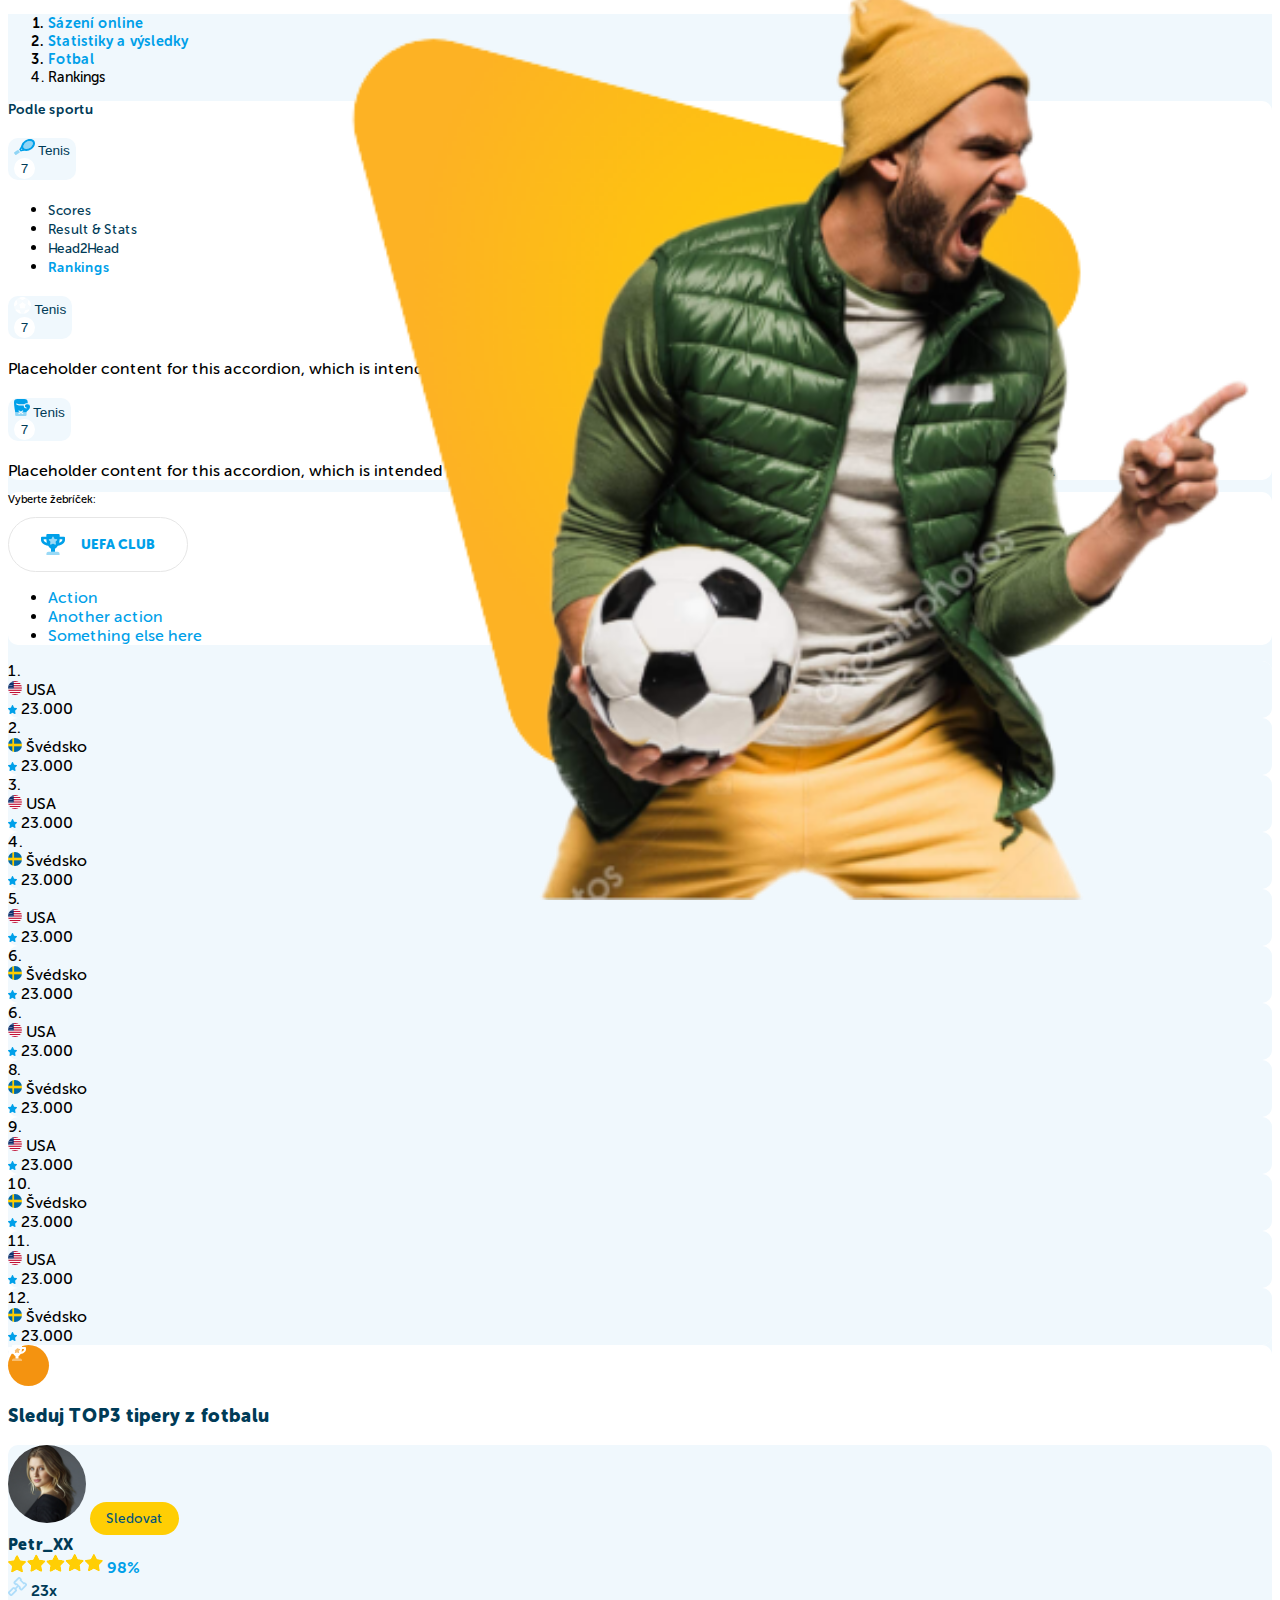
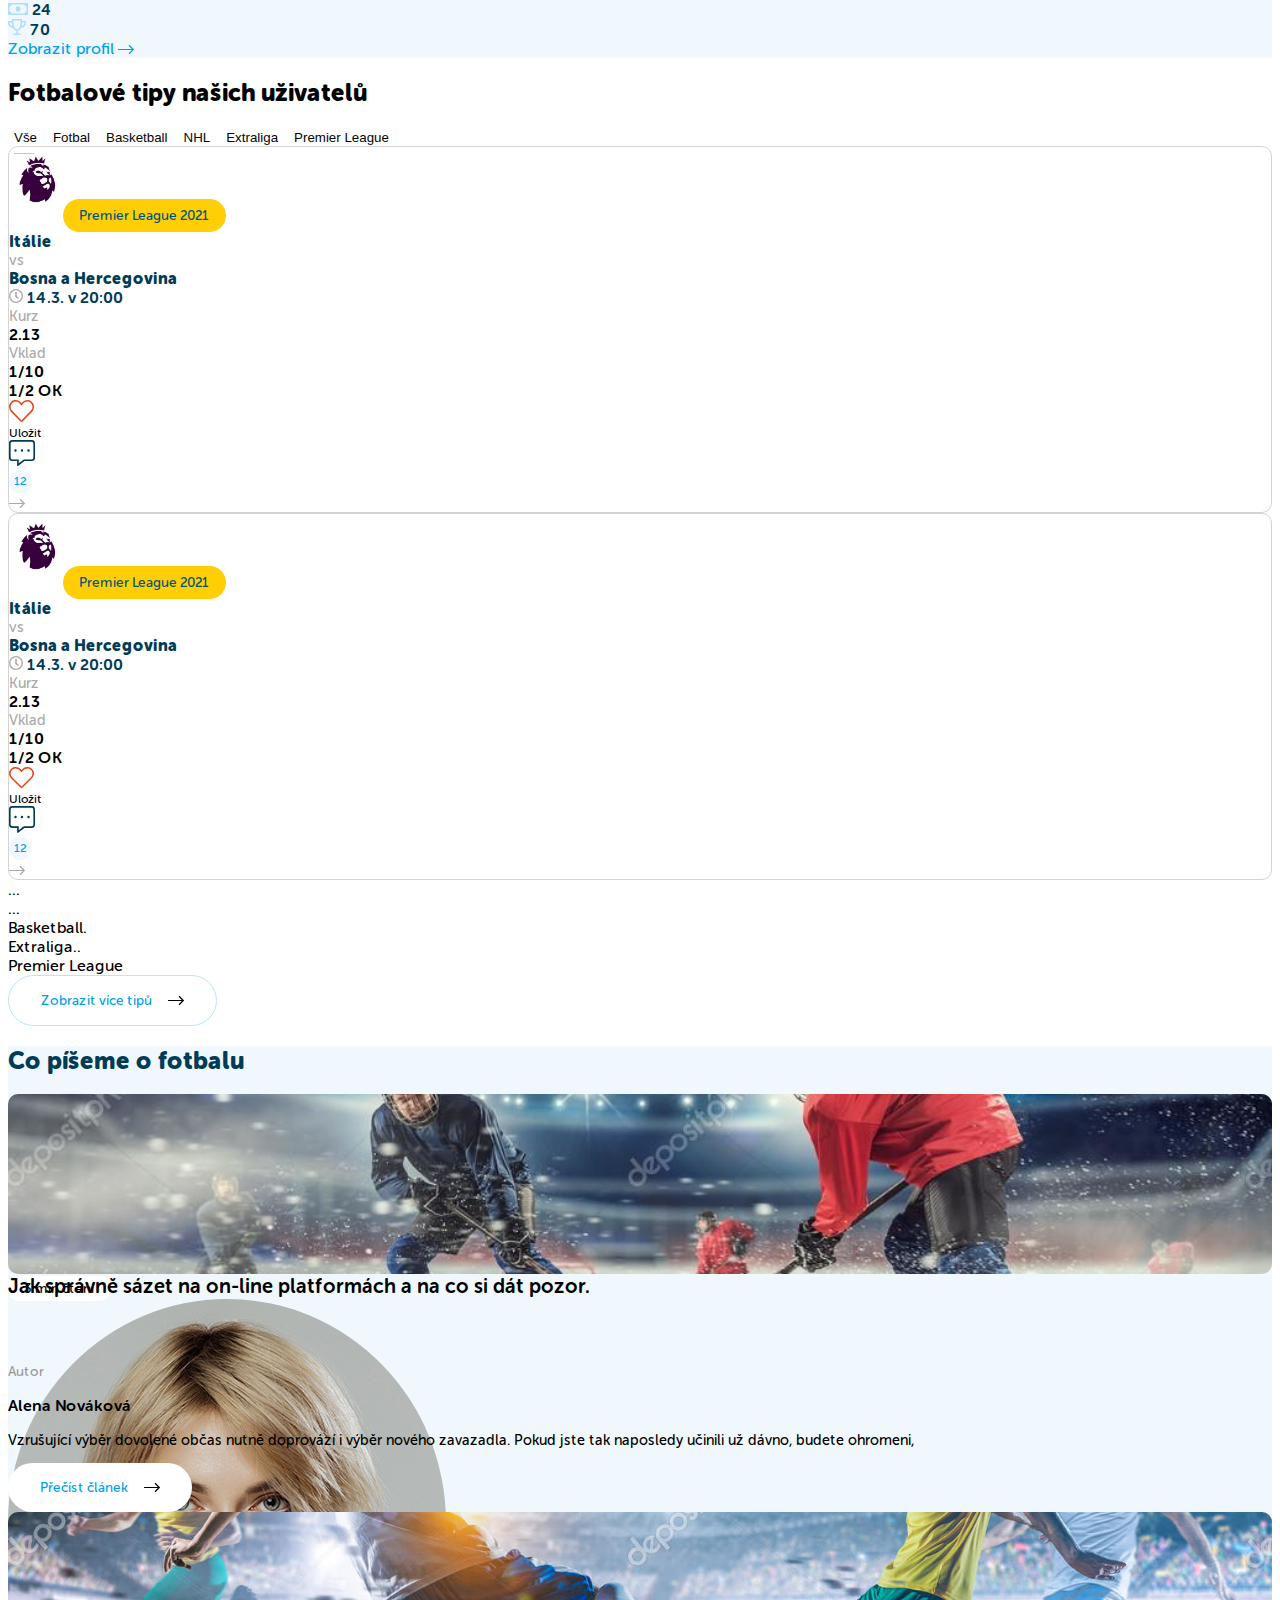
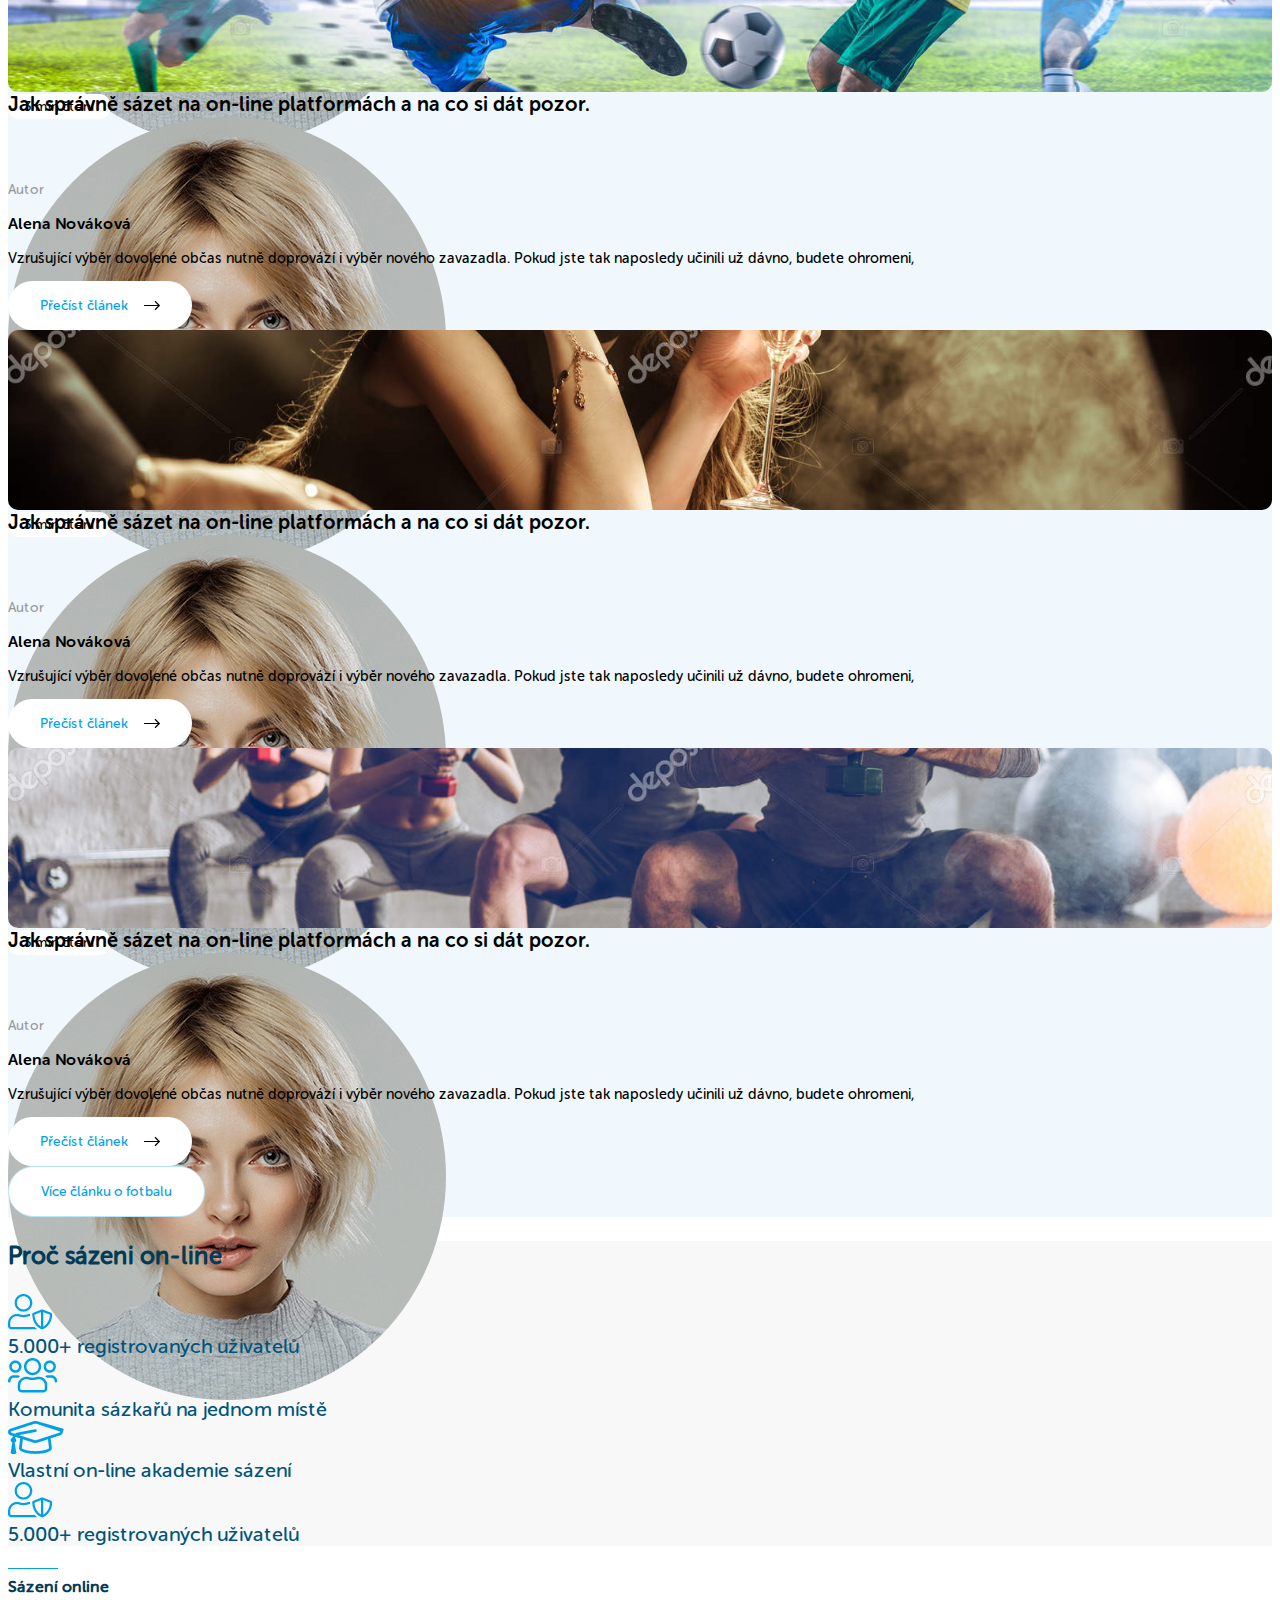
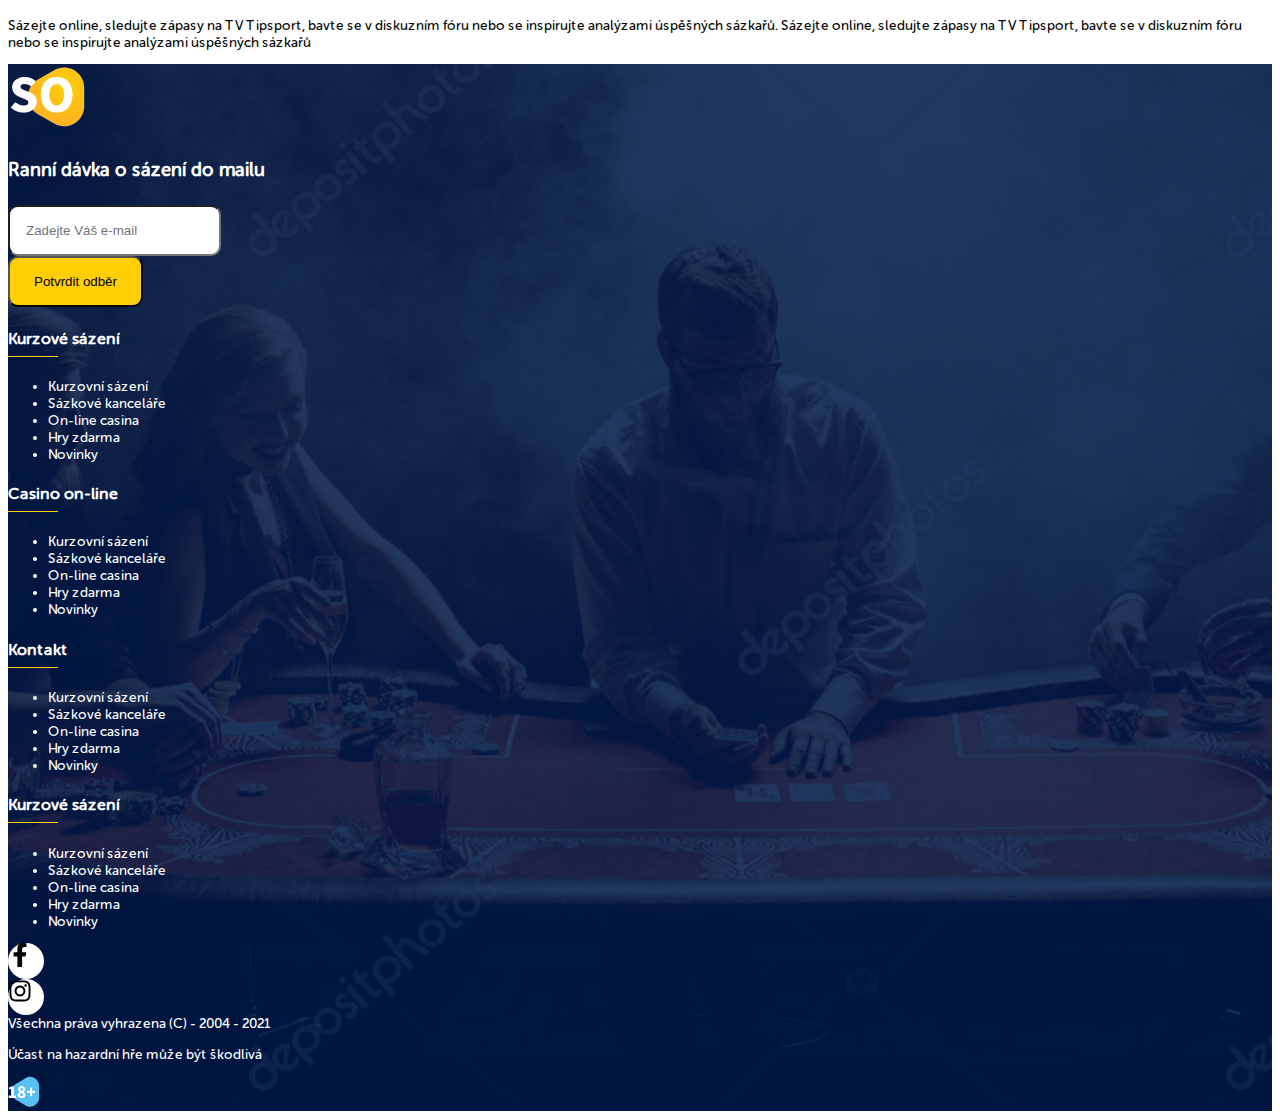
==== commit 29f3bd08: "[FEAT] profile" ====
--- a/index.html
+++ b/index.html
@@ -31,47 +31,49 @@
                 </nav>
             </div>
             <div class="row">
-                <div class="col-md-2 ranking__by-sports p-3">
-                    <p class="ranking__by-sports-title f700">Podle sportu</p>
-                    <div class="accordion accordion-flush" id="rankingAccordion">
-                        <div class="ranking__by-sports-item accordion-item">
-                          <h2 class="ranking__by-sports-header accordion-header mb-2" id="flush-headingOne">
-                            <button class="ranking__by-sports-title accordion-button collapsed d-flex gap-2" type="button" data-bs-toggle="collapse" data-bs-target="#tenis" aria-expanded="false" aria-controls="tenis">
-                              <img src="./assets/img/rankings/icon-tenis.svg" /> Tenis <span class="ranking__by-sports-header-number">7</span>
-                            </button>
-                          </h2>
-                          <div id="tenis" class="accordion-collapse collapse" aria-labelledby="flush-headingOne" data-bs-parent="#rankingAccordion">
-                            <div class="accordion-body">
-                                <ul class="list-unstyled">
-                                    <li><a href="#" class="ranking__item-links">Scores</a></li>
-                                    <li><a href="#" class="ranking__item-links">Result & Stats</a></li>
-                                    <li><a href="#" class="ranking__item-links">Head2Head</a></li>
-                                    <li><a href="#" class="ranking__item-links select f700">Rankings</a></li>
-                                </ul>
-                            </div>
-                          </div>
-                        </div>
-                        <div class="ranking__by-sports-item accordion-item">
+                <div class="col-md-2">
+                    <div class="ranking__by-sports p-3">
+                        <p class="ranking__by-sports-title f700">Podle sportu</p>
+                        <div class="accordion accordion-flush" id="rankingAccordion">
+                            <div class="ranking__by-sports-item accordion-item">
                             <h2 class="ranking__by-sports-header accordion-header mb-2" id="flush-headingOne">
-                              <button class="ranking__by-sports-title accordion-button collapsed d-flex gap-2" type="button" data-bs-toggle="collapse" data-bs-target="#fotbal" aria-expanded="false" aria-controls="fotbal">
-                                <img src="./assets/img/rankings/icon-futbol.svg" /> Tenis <span class="ranking__by-sports-header-number">7</span>
-                              </button>
+                                <button class="ranking__by-sports-title accordion-button collapsed d-flex gap-2" type="button" data-bs-toggle="collapse" data-bs-target="#tenis" aria-expanded="false" aria-controls="tenis">
+                                <img src="./assets/img/rankings/icon-tenis.svg" /> Tenis <span class="ranking__by-sports-header-number">7</span>
+                                </button>
                             </h2>
-                            <div id="fotbal" class="accordion-collapse collapse" aria-labelledby="flush-headingOne" data-bs-parent="#rankingAccordion">
-                              <div class="accordion-body">Placeholder content for this accordion, which is intended to demonstrate the <code>.accordion-flush</code> class. This is the first item's accordion body.</div>
-                            </div>
-                        </div>
-                        <div class="ranking__by-sports-item accordion-item">
-                            <h2 class="ranking__by-sports-header accordion-header mb-2" id="flush-headingOne">
-                              <button class="ranking__by-sports-title accordion-button collapsed d-flex gap-2" type="button" data-bs-toggle="collapse" data-bs-target="#box" aria-expanded="false" aria-controls="box">
-                                <img src="./assets/img/rankings/icon-box.svg" /> Tenis <span class="ranking__by-sports-header-number">7</span>
-                              </button>
-                            </h2>
-                            <div id="box" class="accordion-collapse collapse" aria-labelledby="flush-headingOne" data-bs-parent="#rankingAccordion">
-                              <div class="accordion-body">Placeholder content for this accordion, which is intended to demonstrate the <code>.accordion-flush</code> class. This is the first item's accordion body.</div>
-                            </div>
-                        </div>
-                      </div>
+                            <div id="tenis" class="accordion-collapse collapse" aria-labelledby="flush-headingOne" data-bs-parent="#rankingAccordion">
+                                <div class="accordion-body">
+                                    <ul class="list-unstyled">
+                                        <li><a href="#" class="ranking__item-links">Scores</a></li>
+                                        <li><a href="#" class="ranking__item-links">Result & Stats</a></li>
+                                        <li><a href="#" class="ranking__item-links">Head2Head</a></li>
+                                        <li><a href="#" class="ranking__item-links select f700">Rankings</a></li>
+                                    </ul>
+                                </div>
+                            </div>
+                            </div>
+                            <div class="ranking__by-sports-item accordion-item">
+                                <h2 class="ranking__by-sports-header accordion-header mb-2" id="flush-headingOne">
+                                <button class="ranking__by-sports-title accordion-button collapsed d-flex gap-2" type="button" data-bs-toggle="collapse" data-bs-target="#fotbal" aria-expanded="false" aria-controls="fotbal">
+                                    <img src="./assets/img/rankings/icon-futbol.svg" /> Tenis <span class="ranking__by-sports-header-number">7</span>
+                                </button>
+                                </h2>
+                                <div id="fotbal" class="accordion-collapse collapse" aria-labelledby="flush-headingOne" data-bs-parent="#rankingAccordion">
+                                <div class="accordion-body">Placeholder content for this accordion, which is intended to demonstrate the <code>.accordion-flush</code> class. This is the first item's accordion body.</div>
+                                </div>
+                            </div>
+                            <div class="ranking__by-sports-item accordion-item">
+                                <h2 class="ranking__by-sports-header accordion-header mb-2" id="flush-headingOne">
+                                <button class="ranking__by-sports-title accordion-button collapsed d-flex gap-2" type="button" data-bs-toggle="collapse" data-bs-target="#box" aria-expanded="false" aria-controls="box">
+                                    <img src="./assets/img/rankings/icon-box.svg" /> Tenis <span class="ranking__by-sports-header-number">7</span>
+                                </button>
+                                </h2>
+                                <div id="box" class="accordion-collapse collapse" aria-labelledby="flush-headingOne" data-bs-parent="#rankingAccordion">
+                                <div class="accordion-body">Placeholder content for this accordion, which is intended to demonstrate the <code>.accordion-flush</code> class. This is the first item's accordion body.</div>
+                                </div>
+                            </div>
+                        </div>
+                    </div>
                 </div>
                 <div class="col-md-7">
                     <div class="select__ranking p-3">
@@ -223,7 +225,37 @@
                         </div>
                     </div>
                 </div>
-                <div class="col-md-3"></div>
+                <div class="col-md-3 ranking__profile p-3">
+                    <div class="ranking__profile-header d-flex align-items-center gap-3">
+                        <div class="ranking__profile-header-icon d-flex justify-content-center align-items-center">
+                            <img src="./assets/img/rankings/icons-cup-orange.svg" alt="">
+                        </div>
+                        <h3 class="ranking__profile-header-title f900 m-0">
+                            Sleduj TOP3 tipery z fotbalu 
+                        </h3>
+                    </div>
+                    <div class="profile__section p-3 mt-3">
+                        <div class="profile__section-top d-flex align-items-start justify-content-between">
+                            <img class="profile__section-top-img" src="./assets/img/profile-ranking.png" />
+                            <a class="btn btn__so btn__so-small btn__so-yellow">Sledovat</a>
+                        </div>
+                        <div class="profile__section-data mt-4">
+                            <div class="profile__section-data-nick f900">Petr_XX</div>
+                            <div class="profile__section-data-qua f700 d-flex align-items-center gap-3">
+                                <img src="./assets/img/five-stars.png" />
+                                98%
+                            </div>
+                        </div>
+                        <div class="profile__section-stats d-flex align-items-center f700 gap-5 mt-4">
+                            <div class="d-flex gap-2"><img src="./assets/img/rankings/icon-hammer.svg" alt=""/> 23x</div>
+                            <div class="d-flex gap-2"><img src="./assets/img/rankings/icon-money.svg" alt=""/> 24</div>
+                            <div class="d-flex gap-2"><img src="./assets/img/rankings/icon-trophy.svg" alt=""/> 70</div>
+                        </div>
+                        <div class="mt-4">
+                            <a href="#" class="d-flex align-items-center gap-3">Zobrazit profil <img src="./assets/img//icons/arrow-right-blue.svg" /></a>
+                        </div>
+                    </div>
+                </div>
             </div>
         </div>
     </section>
--- a/style.css
+++ b/style.css
@@ -9,6 +9,14 @@
 }
 body{
     font-family: 'Museo Sans Rounded 500';
+}
+a{
+    color: var(--so__blueLight);
+    text-decoration: none;
+    transition: all .3s;
+}
+a:hover{
+    color: var(--so__title);
 }
 .f700{ font-family: 'Museo Sans Rounded 700'; }
 .f900{ font-family: 'Museo Sans Rounded 900'; }
@@ -136,6 +144,45 @@
     width: 14px;
     height: 14px;
     border-radius: 50%;
+}
+
+/* RANKING DATA PROFILE  */
+.ranking__profile{
+    background-color: white;
+    border-radius: 10px;
+}
+.ranking__profile-header-icon{
+    width: 41px !important;
+    height: 41px;
+    background-color: #F49310;
+    border-radius: 50%;
+}
+    .ranking__profile-header-icon img{
+        width: 18px;
+        height: auto;
+        object-fit: cover;
+
+    }
+.ranking__profile-header-title{
+    color: var(--so__title);
+    font-size: 1.15rem;
+}
+
+.profile__section{
+    background-color: var(--so__bgLightBlue);
+    border-radius: 10px;
+}
+.profile__section-top-img{
+    width: 78px;
+    height: 78px;
+    object-fit: cover;
+    border-radius: 50% ;
+}
+.profile__section-data-nick, .profile__section-stats{
+    color: var(--so__title);
+}
+.profile__section-data-qua{
+    color: var(--so__blueLight);
 }
 /* TIPS      */
 
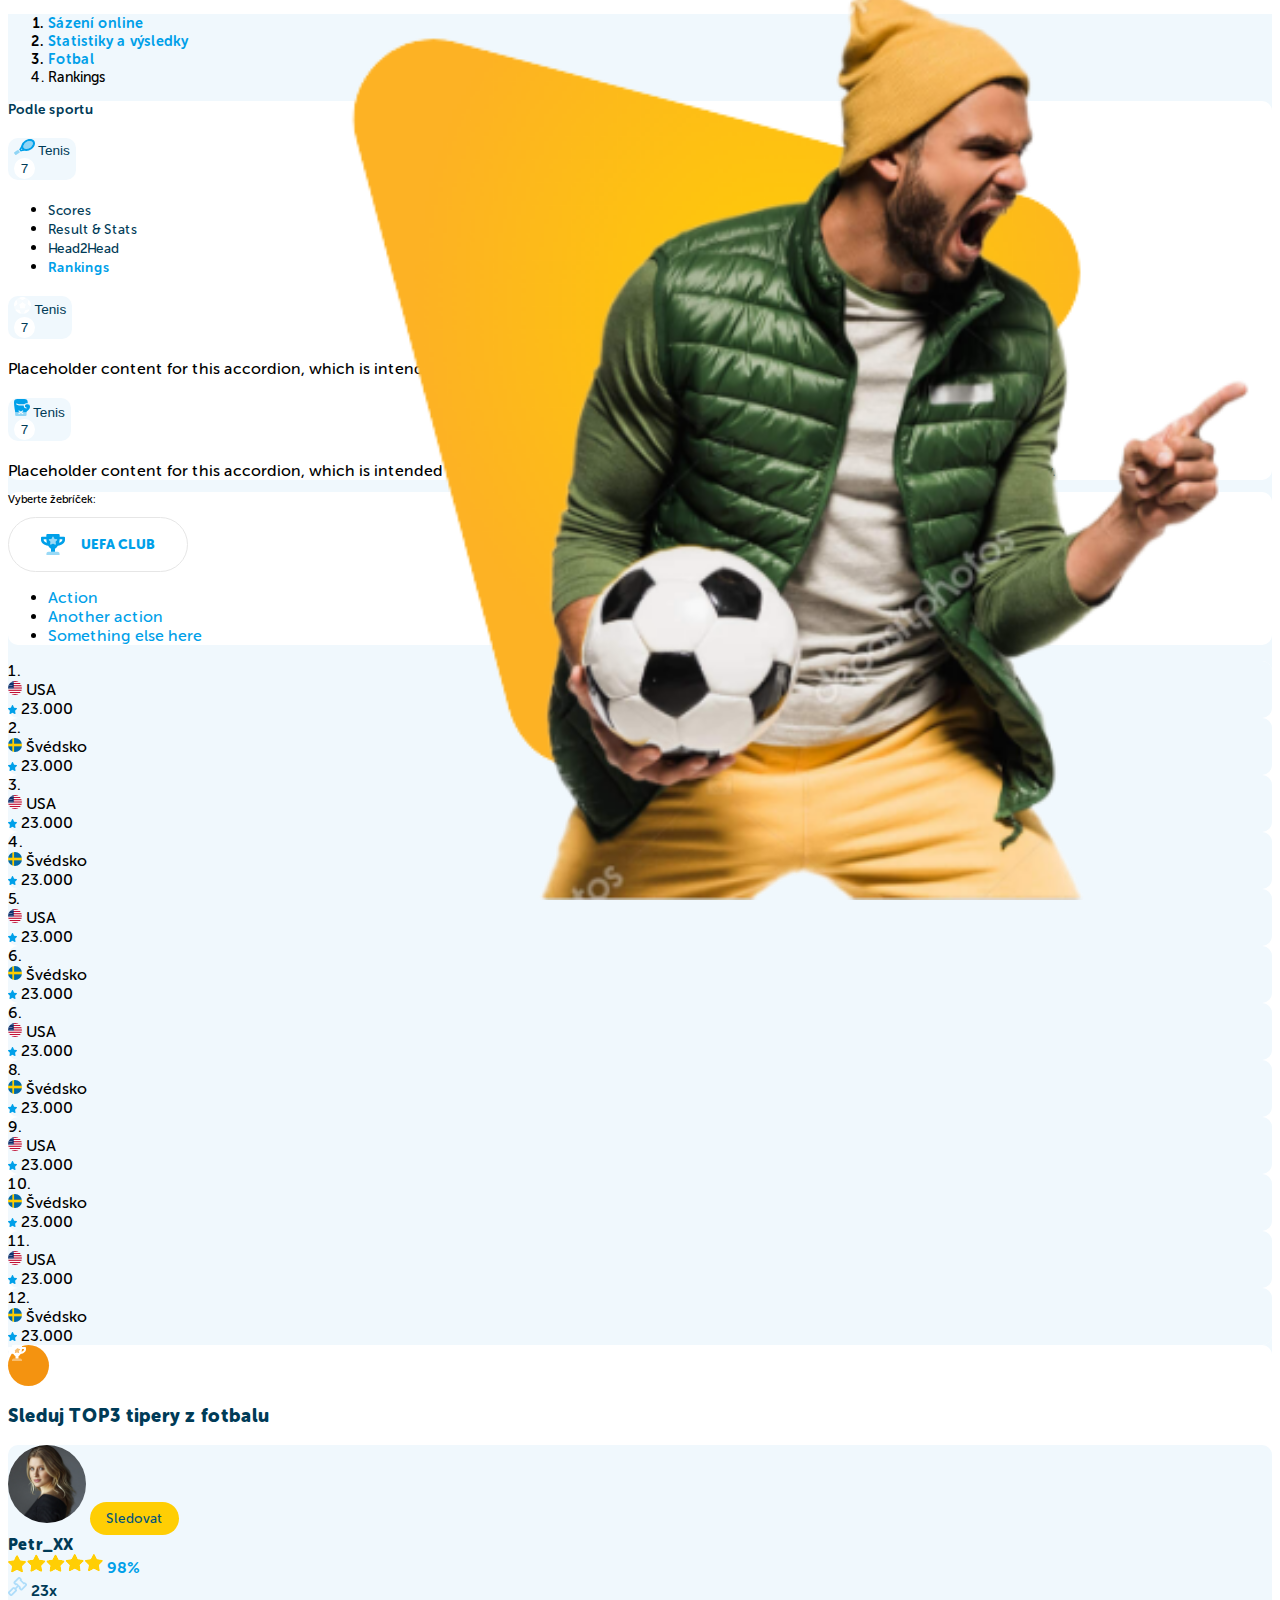
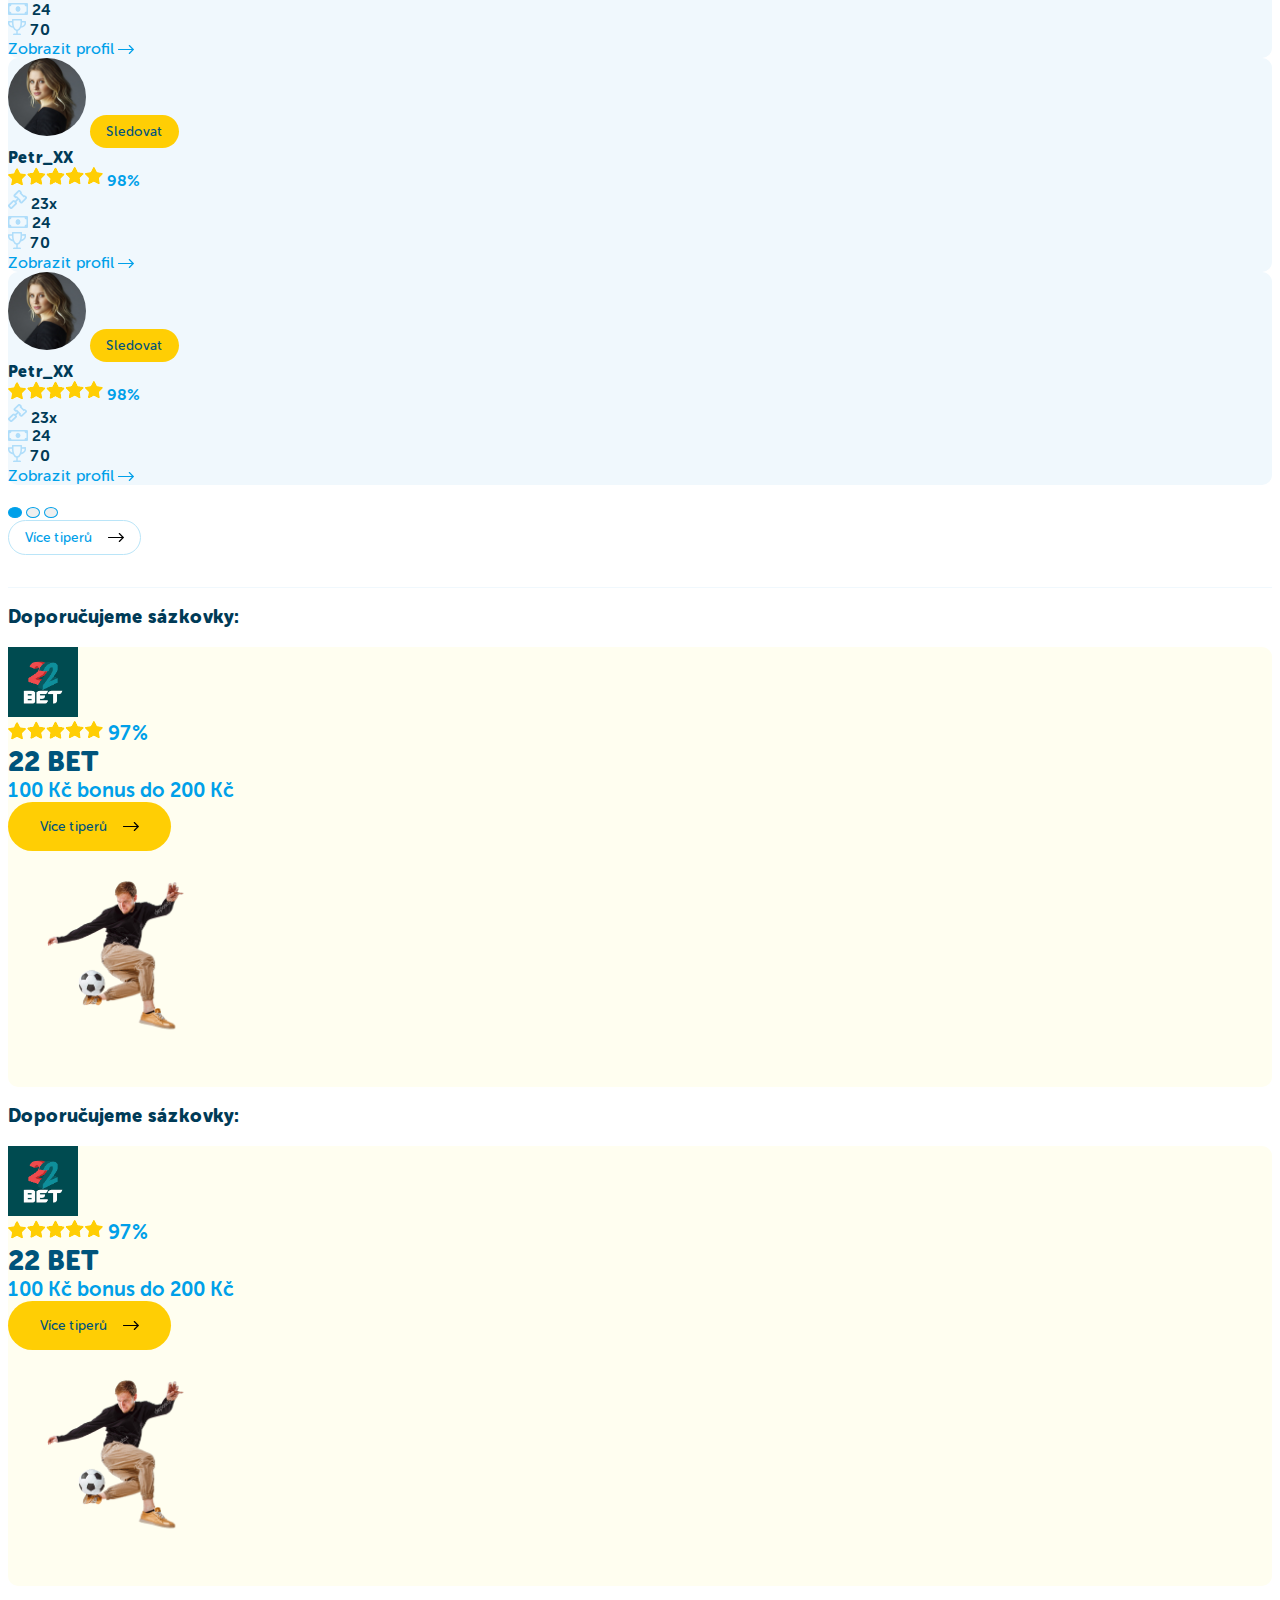
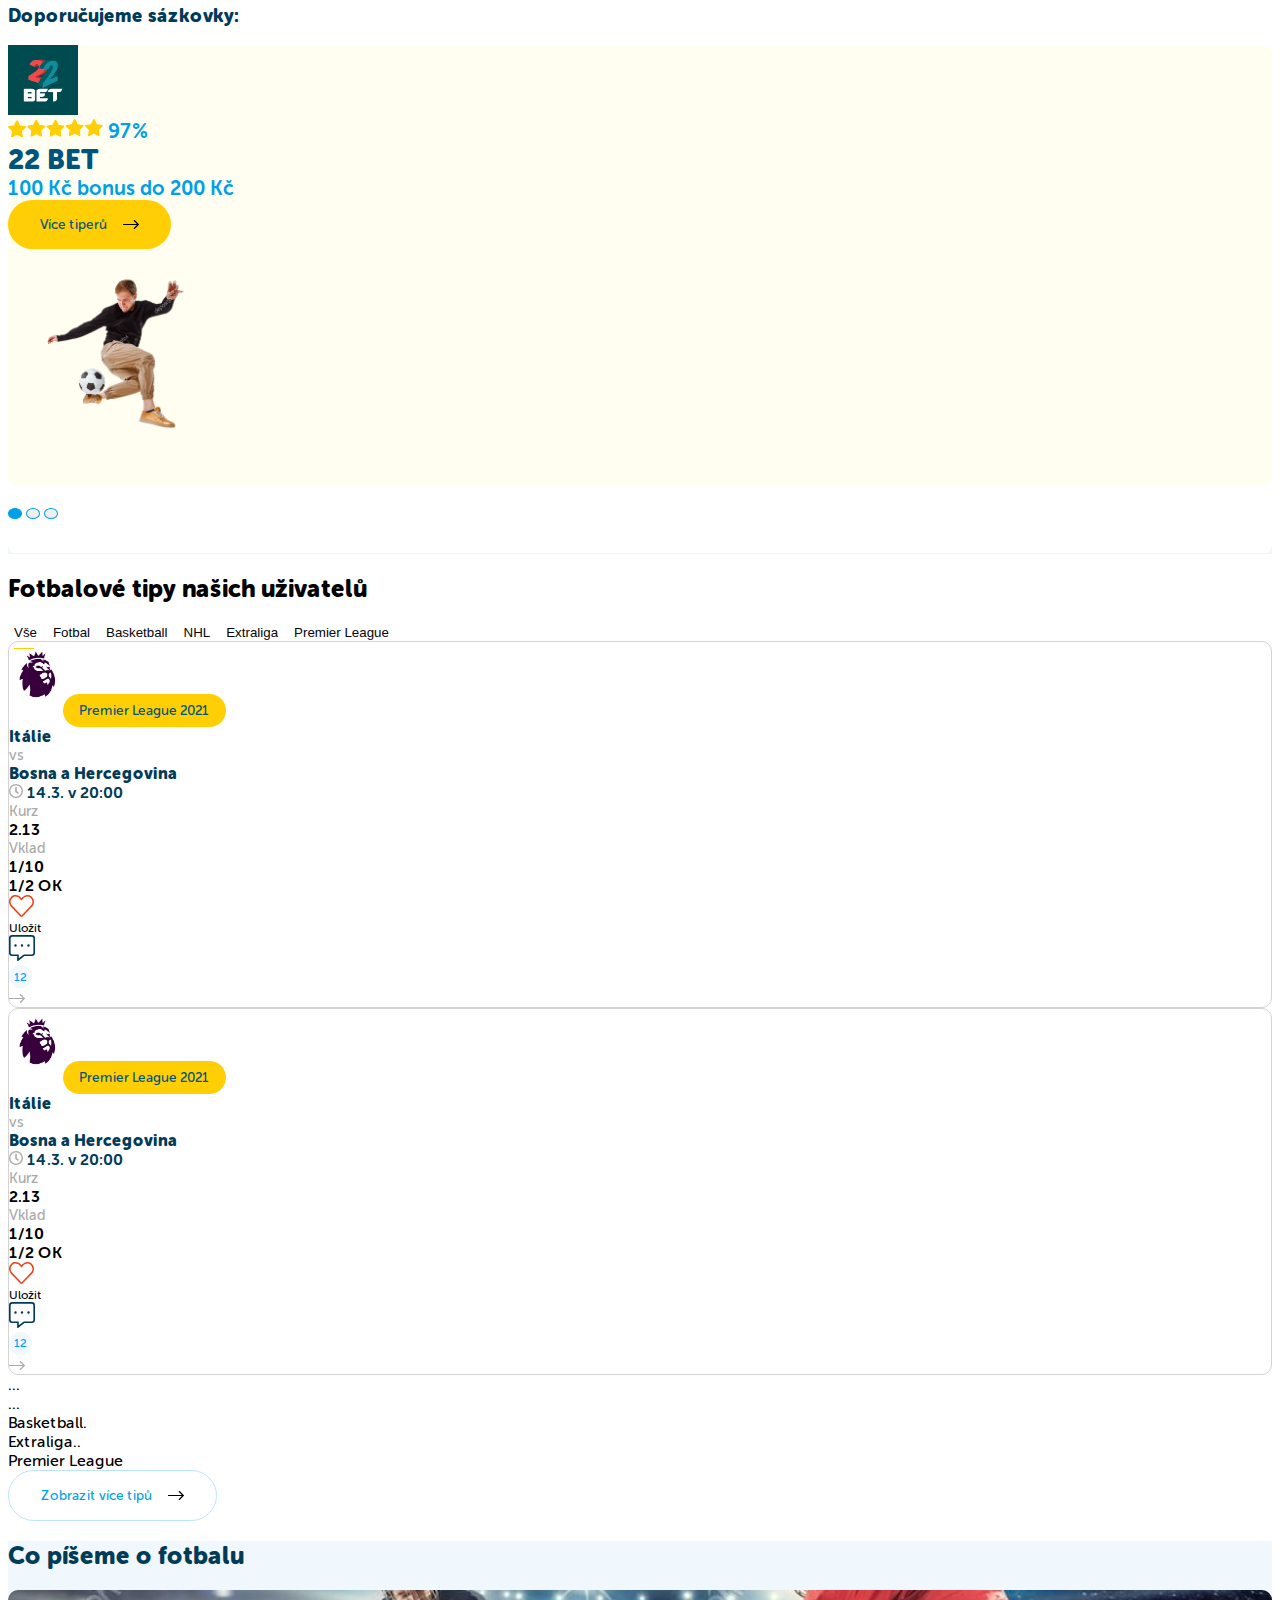
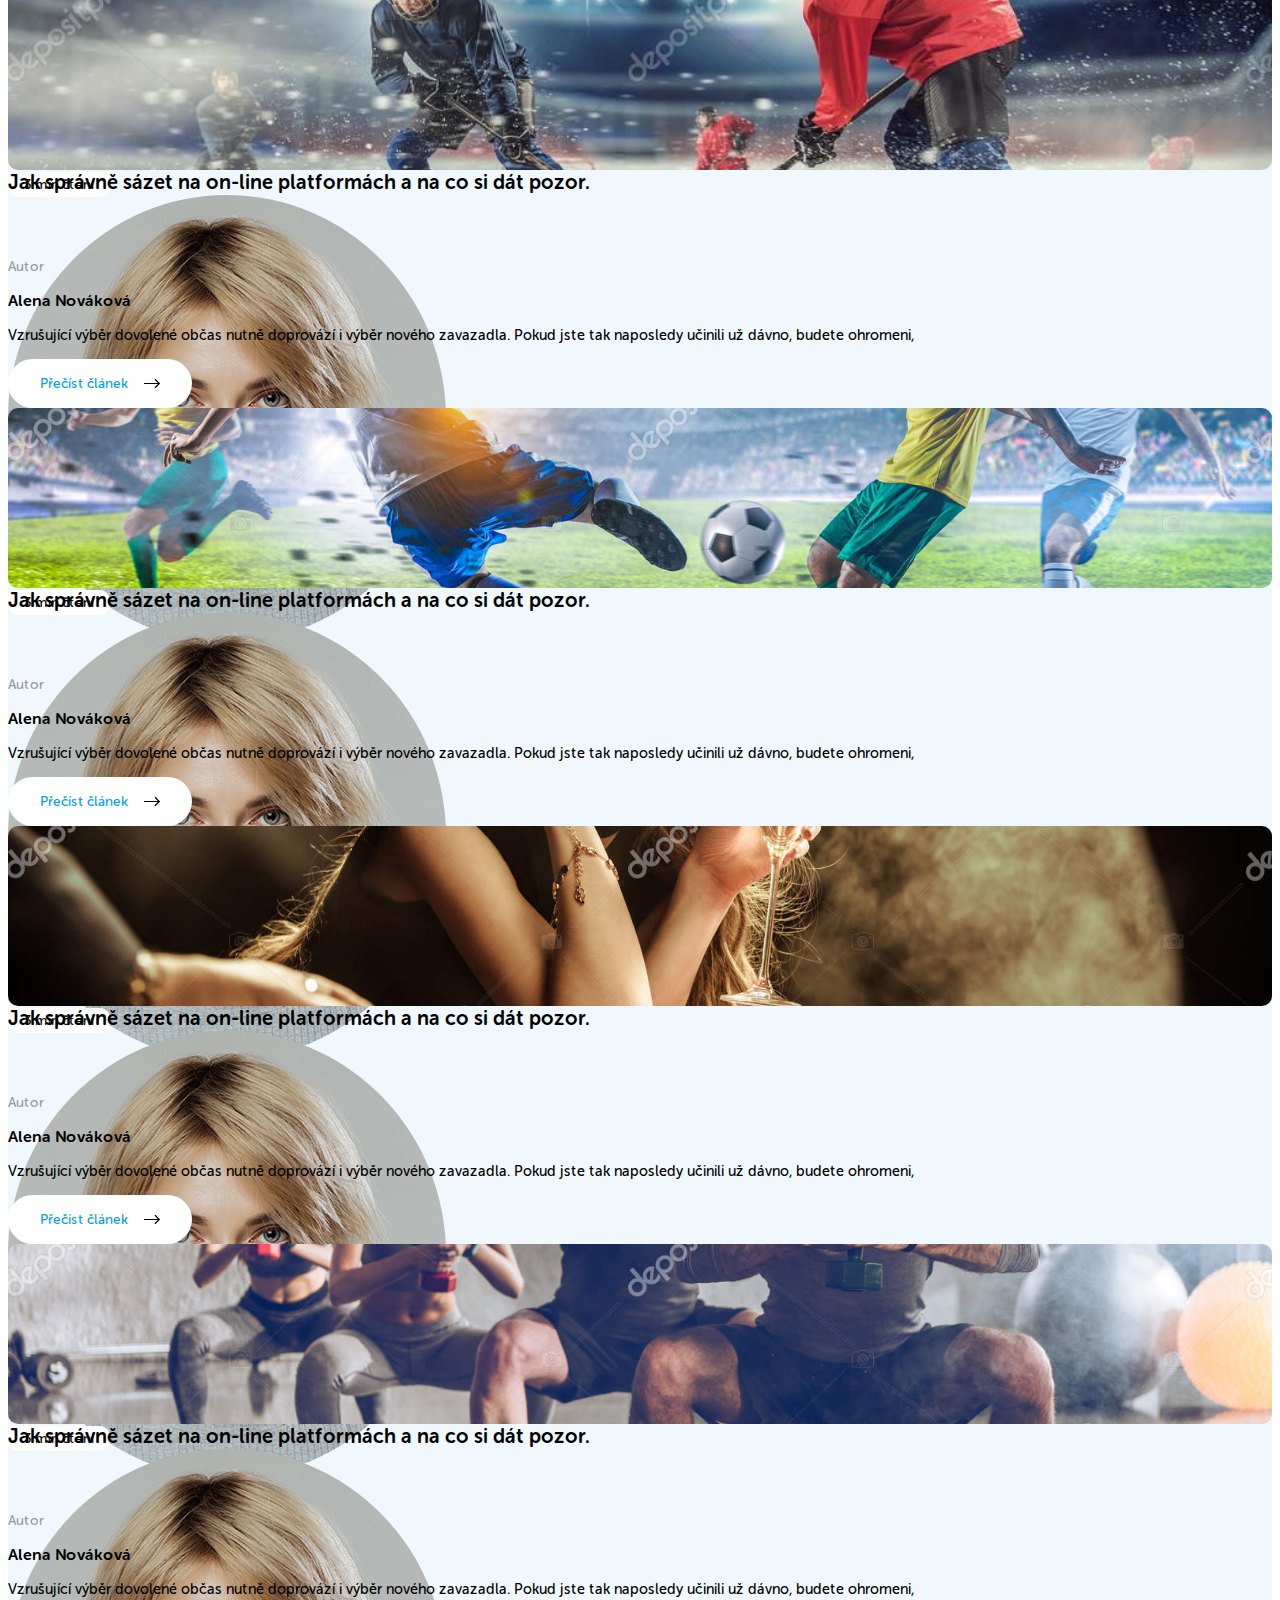
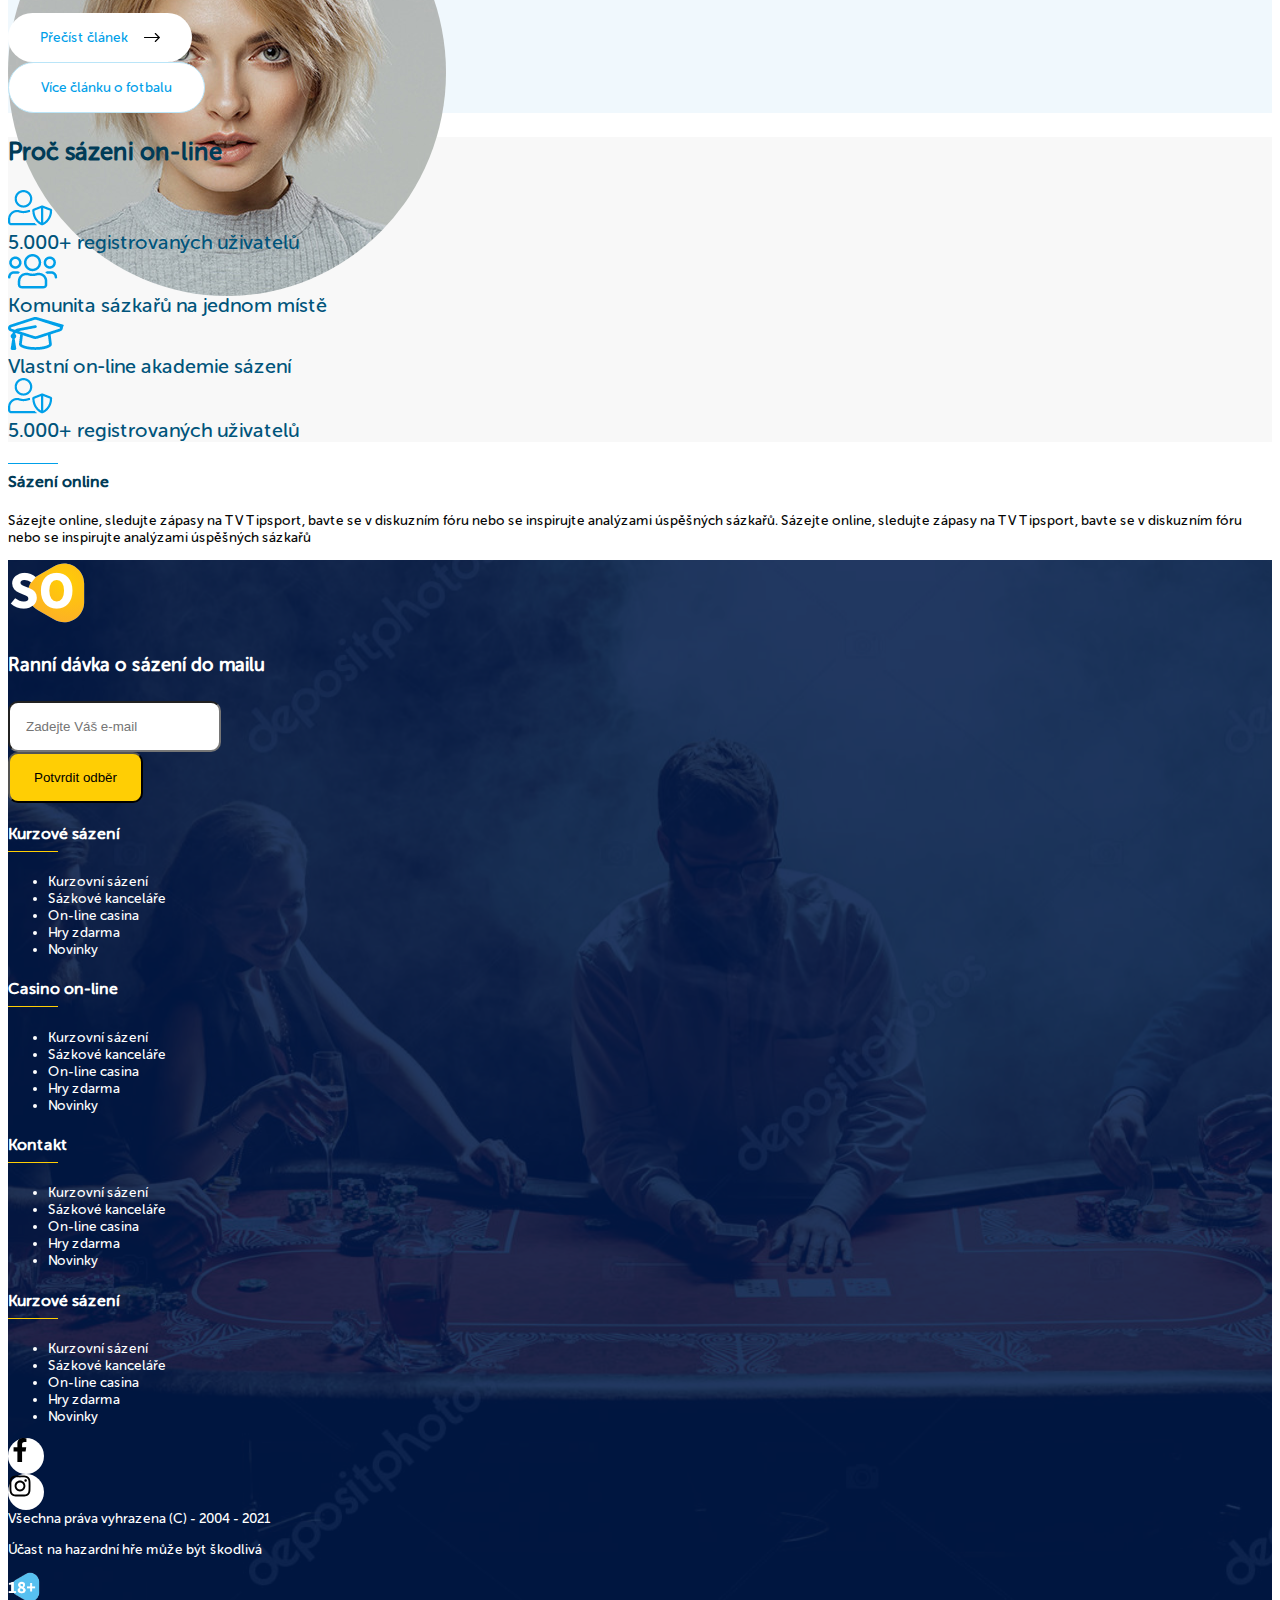
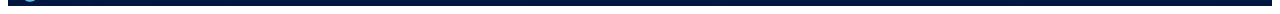
==== commit bf5c1638: "[FEAT] carrousel two parts" ====
--- a/index.html
+++ b/index.html
@@ -31,7 +31,7 @@
                 </nav>
             </div>
             <div class="row">
-                <div class="col-md-2">
+                <div class="col-md-2 p-0">
                     <div class="ranking__by-sports p-3">
                         <p class="ranking__by-sports-title f700">Podle sportu</p>
                         <div class="accordion accordion-flush" id="rankingAccordion">
@@ -91,7 +91,7 @@
                           </div>
                     </div>
                     <div class="show__countries p-3 mt-3">
-                        <div class="show__countries-table d-flex justify-content-between px-3 py-2 mb-2">
+                        <div class="show__countries-table d-flex justify-content-between px-3 py-3 mb-3">
                             <div class="show__countries-table-left d-flex align-items-center gap-4">
                                 <div class="show__countries-table-pos">1.</div>
                                 <div class="show__countries-table-contry d-flex align-items-center gap-2">
@@ -102,7 +102,7 @@
                                 <img src="./assets/img/icons/star.svg" alt="" /> 23.000
                             </div>
                         </div>
-                        <div class="show__countries-table d-flex justify-content-between px-3 py-2 mb-2">
+                        <div class="show__countries-table d-flex justify-content-between px-3 py-3 mb-3">
                             <div class="show__countries-table-left d-flex align-items-center gap-4">
                                 <div class="show__countries-table-pos">2.</div>
                                 <div class="show__countries-table-contry d-flex align-items-center gap-2">
@@ -113,7 +113,7 @@
                                 <img src="./assets/img/icons/star.svg" alt="" /> 23.000
                             </div>
                         </div>
-                        <div class="show__countries-table d-flex justify-content-between px-3 py-2 mb-2">
+                        <div class="show__countries-table d-flex justify-content-between px-3 py-3 mb-3">
                             <div class="show__countries-table-left d-flex align-items-center gap-4">
                                 <div class="show__countries-table-pos">3.</div>
                                 <div class="show__countries-table-contry d-flex align-items-center gap-2">
@@ -124,7 +124,7 @@
                                 <img src="./assets/img/icons/star.svg" alt="" /> 23.000
                             </div>
                         </div>
-                        <div class="show__countries-table d-flex justify-content-between px-3 py-2 mb-2">
+                        <div class="show__countries-table d-flex justify-content-between px-3 py-3 mb-3">
                             <div class="show__countries-table-left d-flex align-items-center gap-4">
                                 <div class="show__countries-table-pos">4.</div>
                                 <div class="show__countries-table-contry d-flex align-items-center gap-2">
@@ -135,7 +135,7 @@
                                 <img src="./assets/img/icons/star.svg" alt="" /> 23.000
                             </div>
                         </div>
-                        <div class="show__countries-table d-flex justify-content-between px-3 py-2 mb-2">
+                        <div class="show__countries-table d-flex justify-content-between px-3 py-3 mb-3">
                             <div class="show__countries-table-left d-flex align-items-center gap-4">
                                 <div class="show__countries-table-pos">5.</div>
                                 <div class="show__countries-table-contry d-flex align-items-center gap-2">
@@ -146,7 +146,7 @@
                                 <img src="./assets/img/icons/star.svg" alt="" /> 23.000
                             </div>
                         </div>
-                        <div class="show__countries-table d-flex justify-content-between px-3 py-2 mb-2">
+                        <div class="show__countries-table d-flex justify-content-between px-3 py-3 mb-3">
                             <div class="show__countries-table-left d-flex align-items-center gap-4">
                                 <div class="show__countries-table-pos">6.</div>
                                 <div class="show__countries-table-contry d-flex align-items-center gap-2">
@@ -157,7 +157,7 @@
                                 <img src="./assets/img/icons/star.svg" alt="" /> 23.000
                             </div>
                         </div>
-                        <div class="show__countries-table d-flex justify-content-between px-3 py-2 mb-2">
+                        <div class="show__countries-table d-flex justify-content-between px-3 py-3 mb-3">
                             <div class="show__countries-table-left d-flex align-items-center gap-4">
                                 <div class="show__countries-table-pos">6.</div>
                                 <div class="show__countries-table-contry d-flex align-items-center gap-2">
@@ -168,7 +168,7 @@
                                 <img src="./assets/img/icons/star.svg" alt="" /> 23.000
                             </div>
                         </div>
-                        <div class="show__countries-table d-flex justify-content-between px-3 py-2 mb-2">
+                        <div class="show__countries-table d-flex justify-content-between px-3 py-3 mb-3">
                             <div class="show__countries-table-left d-flex align-items-center gap-4">
                                 <div class="show__countries-table-pos">8.</div>
                                 <div class="show__countries-table-contry d-flex align-items-center gap-2">
@@ -179,7 +179,7 @@
                                 <img src="./assets/img/icons/star.svg" alt="" /> 23.000
                             </div>
                         </div>
-                        <div class="show__countries-table d-flex justify-content-between px-3 py-2 mb-2">
+                        <div class="show__countries-table d-flex justify-content-between px-3 py-3 mb-3">
                             <div class="show__countries-table-left d-flex align-items-center gap-4">
                                 <div class="show__countries-table-pos">9.</div>
                                 <div class="show__countries-table-contry d-flex align-items-center gap-2">
@@ -190,7 +190,7 @@
                                 <img src="./assets/img/icons/star.svg" alt="" /> 23.000
                             </div>
                         </div>
-                        <div class="show__countries-table d-flex justify-content-between px-3 py-2 mb-2">
+                        <div class="show__countries-table d-flex justify-content-between px-3 py-3 mb-3">
                             <div class="show__countries-table-left d-flex align-items-center gap-4">
                                 <div class="show__countries-table-pos">10.</div>
                                 <div class="show__countries-table-contry d-flex align-items-center gap-2">
@@ -201,7 +201,7 @@
                                 <img src="./assets/img/icons/star.svg" alt="" /> 23.000
                             </div>
                         </div>
-                        <div class="show__countries-table d-flex justify-content-between px-3 py-2 mb-2">
+                        <div class="show__countries-table d-flex justify-content-between px-3 py-3 mb-3">
                             <div class="show__countries-table-left d-flex align-items-center gap-4">
                                 <div class="show__countries-table-pos">11.</div>
                                 <div class="show__countries-table-contry d-flex align-items-center gap-2">
@@ -212,7 +212,7 @@
                                 <img src="./assets/img/icons/star.svg" alt="" /> 23.000
                             </div>
                         </div>
-                        <div class="show__countries-table d-flex justify-content-between px-3 py-2 mb-2">
+                        <div class="show__countries-table d-flex justify-content-between px-3 py-3 mb-3">
                             <div class="show__countries-table-left d-flex align-items-center gap-4">
                                 <div class="show__countries-table-pos">12.</div>
                                 <div class="show__countries-table-contry d-flex align-items-center gap-2">
@@ -226,33 +226,190 @@
                     </div>
                 </div>
                 <div class="col-md-3 ranking__profile p-3">
-                    <div class="ranking__profile-header d-flex align-items-center gap-3">
-                        <div class="ranking__profile-header-icon d-flex justify-content-center align-items-center">
-                            <img src="./assets/img/rankings/icons-cup-orange.svg" alt="">
-                        </div>
-                        <h3 class="ranking__profile-header-title f900 m-0">
-                            Sleduj TOP3 tipery z fotbalu 
-                        </h3>
-                    </div>
-                    <div class="profile__section p-3 mt-3">
-                        <div class="profile__section-top d-flex align-items-start justify-content-between">
-                            <img class="profile__section-top-img" src="./assets/img/profile-ranking.png" />
-                            <a class="btn btn__so btn__so-small btn__so-yellow">Sledovat</a>
-                        </div>
-                        <div class="profile__section-data mt-4">
-                            <div class="profile__section-data-nick f900">Petr_XX</div>
-                            <div class="profile__section-data-qua f700 d-flex align-items-center gap-3">
-                                <img src="./assets/img/five-stars.png" />
-                                98%
-                            </div>
-                        </div>
-                        <div class="profile__section-stats d-flex align-items-center f700 gap-5 mt-4">
-                            <div class="d-flex gap-2"><img src="./assets/img/rankings/icon-hammer.svg" alt=""/> 23x</div>
-                            <div class="d-flex gap-2"><img src="./assets/img/rankings/icon-money.svg" alt=""/> 24</div>
-                            <div class="d-flex gap-2"><img src="./assets/img/rankings/icon-trophy.svg" alt=""/> 70</div>
-                        </div>
-                        <div class="mt-4">
-                            <a href="#" class="d-flex align-items-center gap-3">Zobrazit profil <img src="./assets/img//icons/arrow-right-blue.svg" /></a>
+                    <div class="ranking__section">
+                        <div class="ranking__profile-header d-flex align-items-center gap-3">
+                            <div class="ranking__profile-header-icon d-flex justify-content-center align-items-center">
+                                <img src="./assets/img/rankings/icons-cup-orange.svg" alt="">
+                            </div>
+                            <h3 class="ranking__profile-header-title f900 m-0">
+                                Sleduj TOP3 tipery z fotbalu 
+                            </h3>
+                        </div>
+                        <div id="top-profile" class="carousel slide" data-bs-ride="carousel">
+                            <div class="carousel-inner">
+                                <div class="carousel-item active">
+                                    <div class="profile__section p-3 mt-3">
+                                        <div class="profile__section-top d-flex align-items-start justify-content-between">
+                                            <img class="profile__section-top-img" src="./assets/img/profile-ranking.png" />
+                                            <a class="btn btn__so btn__so-small btn__so-yellow">Sledovat</a>
+                                        </div>
+                                        <div class="profile__section-data mt-4">
+                                            <div class="profile__section-data-nick f900">Petr_XX</div>
+                                            <div class="profile__section-data-qua f700 d-flex align-items-center gap-3">
+                                                <img src="./assets/img/five-stars.png" />
+                                                98%
+                                            </div>
+                                        </div>
+                                        <div class="profile__section-stats d-flex align-items-center f700 gap-5 mt-4">
+                                            <div class="d-flex gap-2"><img src="./assets/img/rankings/icon-hammer.svg" alt="" /> 23x</div>
+                                            <div class="d-flex gap-2"><img src="./assets/img/rankings/icon-money.svg" alt="" /> 24</div>
+                                            <div class="d-flex gap-2"><img src="./assets/img/rankings/icon-trophy.svg" alt="" /> 70</div>
+                                        </div>
+                                        <div class="mt-4">
+                                            <a href="#" class="d-flex align-items-center gap-3">Zobrazit profil <img
+                                                    src="./assets/img//icons/arrow-right-blue.svg" /></a>
+                                        </div>
+                                    </div>
+                                </div>
+                                <div class="carousel-item">
+                                    <div class="profile__section p-3 mt-3">
+                                        <div class="profile__section-top d-flex align-items-start justify-content-between">
+                                            <img class="profile__section-top-img" src="./assets/img/profile-ranking.png" />
+                                            <a class="btn btn__so btn__so-small btn__so-yellow">Sledovat</a>
+                                        </div>
+                                        <div class="profile__section-data mt-4">
+                                            <div class="profile__section-data-nick f900">Petr_XX</div>
+                                            <div class="profile__section-data-qua f700 d-flex align-items-center gap-3">
+                                                <img src="./assets/img/five-stars.png" />
+                                                98%
+                                            </div>
+                                        </div>
+                                        <div class="profile__section-stats d-flex align-items-center f700 gap-5 mt-4">
+                                            <div class="d-flex gap-2"><img src="./assets/img/rankings/icon-hammer.svg" alt="" /> 23x</div>
+                                            <div class="d-flex gap-2"><img src="./assets/img/rankings/icon-money.svg" alt="" /> 24</div>
+                                            <div class="d-flex gap-2"><img src="./assets/img/rankings/icon-trophy.svg" alt="" /> 70</div>
+                                        </div>
+                                        <div class="mt-4">
+                                            <a href="#" class="d-flex align-items-center gap-3">Zobrazit profil <img
+                                                    src="./assets/img//icons/arrow-right-blue.svg" /></a>
+                                        </div>
+                                    </div>
+                                </div>
+                                <div class="carousel-item">
+                                    <div class="profile__section p-3 mt-3">
+                                        <div class="profile__section-top d-flex align-items-start justify-content-between">
+                                            <img class="profile__section-top-img" src="./assets/img/profile-ranking.png" />
+                                            <a class="btn btn__so btn__so-small btn__so-yellow">Sledovat</a>
+                                        </div>
+                                        <div class="profile__section-data mt-4">
+                                            <div class="profile__section-data-nick f900">Petr_XX</div>
+                                            <div class="profile__section-data-qua f700 d-flex align-items-center gap-3">
+                                                <img src="./assets/img/five-stars.png" />
+                                                98%
+                                            </div>
+                                        </div>
+                                        <div class="profile__section-stats d-flex align-items-center f700 gap-5 mt-4">
+                                            <div class="d-flex gap-2"><img src="./assets/img/rankings/icon-hammer.svg" alt="" /> 23x</div>
+                                            <div class="d-flex gap-2"><img src="./assets/img/rankings/icon-money.svg" alt="" /> 24</div>
+                                            <div class="d-flex gap-2"><img src="./assets/img/rankings/icon-trophy.svg" alt="" /> 70</div>
+                                        </div>
+                                        <div class="mt-4">
+                                            <a href="#" class="d-flex align-items-center gap-3">Zobrazit profil <img
+                                                    src="./assets/img//icons/arrow-right-blue.svg" /></a>
+                                        </div>
+                                    </div>
+                                </div>
+                            </div>
+                            <div class="so__carousel-indicator carousel-indicators">
+                                <button type="button" data-bs-target="#top-profile" data-bs-slide-to="0" class="active"
+                                    aria-current="true" aria-label="Slide 1"></button>
+                                <button type="button" data-bs-target="#top-profile" data-bs-slide-to="1"
+                                    aria-label="Slide 2"></button>
+                                <button type="button" data-bs-target="#top-profile" data-bs-slide-to="2"
+                                    aria-label="Slide 3"></button>
+                            </div>
+                        </div>
+                        <div class="mt-3">
+                            <a href="#" class="btn btn__so btn__so--outline btn__so-small">Více tiperů  <img src="./assets/img/icons/arrow-left.svg" alt=""></a>
+                        </div>
+                    </div>
+                    <div class="ranking__section mt-5">
+                        <div id="recommend-carrousel" class="carousel slide" data-bs-ride="carousel">
+                            <div class="carousel-inner">
+                                <div class="carousel-item active">
+                                    <div class="recommend__header">
+                                        <h3 class="recommend__header-title f900">Doporučujeme sázkovky: </h3>
+                                    </div>
+                                    <div class="recommend__card position-relative p-3">
+                                        <div class="recommend__page d-flex gap-3">
+                                            <img class="recommend__page-logo" src="./assets/img/22bet.png" alt="22 BET">
+                                            <div class="recommend__page-data">
+                                                <div class="recommend__page-ranking d-flex align-items-center gap-3 f700">
+                                                    <img src="./assets/img/five-stars.png" /> 97%
+                                                </div>
+                                                <div class="recommend__page-name f900">
+                                                    22 BET
+                                                </div>
+                                            </div>
+                                        </div>
+                                        <div class="recommend__bonus mt-4 f700">
+                                            100 Kč bonus do 200 Kč 
+                                        </div>
+                                        <div class="my-4">
+                                            <a href="#" class="btn btn__so btn__so-yellow">Více tiperů  <img src="./assets/img/icons/arrow-left.svg" alt=""></a>
+                                        </div>
+                                        <img src="./assets/img/play-soccer.png" class="recommend__img position-absolute" alt="">
+                                    </div>
+                                </div>
+                                <div class="carousel-item">
+                                    <div class="recommend__header">
+                                        <h3 class="recommend__header-title f900">Doporučujeme sázkovky: </h3>
+                                    </div>
+                                    <div class="recommend__card position-relative p-3">
+                                        <div class="recommend__page d-flex gap-3">
+                                            <img class="recommend__page-logo" src="./assets/img/22bet.png" alt="22 BET">
+                                            <div class="recommend__page-data">
+                                                <div class="recommend__page-ranking d-flex align-items-center gap-3 f700">
+                                                    <img src="./assets/img/five-stars.png" /> 97%
+                                                </div>
+                                                <div class="recommend__page-name f900">
+                                                    22 BET
+                                                </div>
+                                            </div>
+                                        </div>
+                                        <div class="recommend__bonus mt-4 f700">
+                                            100 Kč bonus do 200 Kč 
+                                        </div>
+                                        <div class="my-4">
+                                            <a href="#" class="btn btn__so btn__so-yellow">Více tiperů  <img src="./assets/img/icons/arrow-left.svg" alt=""></a>
+                                        </div>
+                                        <img src="./assets/img/play-soccer.png" class="recommend__img position-absolute" alt="">
+                                    </div>
+                                </div>
+                                <div class="carousel-item">
+                                    <div class="recommend__header">
+                                        <h3 class="recommend__header-title f900">Doporučujeme sázkovky: </h3>
+                                    </div>
+                                    <div class="recommend__card position-relative p-3">
+                                        <div class="recommend__page d-flex gap-3">
+                                            <img class="recommend__page-logo" src="./assets/img/22bet.png" alt="22 BET">
+                                            <div class="recommend__page-data">
+                                                <div class="recommend__page-ranking d-flex align-items-center gap-3 f700">
+                                                    <img src="./assets/img/five-stars.png" /> 97%
+                                                </div>
+                                                <div class="recommend__page-name f900">
+                                                    22 BET
+                                                </div>
+                                            </div>
+                                        </div>
+                                        <div class="recommend__bonus mt-4 f700">
+                                            100 Kč bonus do 200 Kč 
+                                        </div>
+                                        <div class="my-4">
+                                            <a href="#" class="btn btn__so btn__so-yellow">Více tiperů  <img src="./assets/img/icons/arrow-left.svg" alt=""></a>
+                                        </div>
+                                        <img src="./assets/img/play-soccer.png" class="recommend__img position-absolute" alt="">
+                                    </div>
+                                </div>
+                            </div>
+                            <div class="so__carousel-indicator carousel-indicators">
+                                <button type="button" data-bs-target="#recommend-carrousel" data-bs-slide-to="0" class="active"
+                                    aria-current="true" aria-label="Slide 1"></button>
+                                <button type="button" data-bs-target="#recommend-carrousel" data-bs-slide-to="1"
+                                    aria-label="Slide 2"></button>
+                                <button type="button" data-bs-target="#recommend-carrousel" data-bs-slide-to="2"
+                                    aria-label="Slide 3"></button>
+                            </div>
                         </div>
                     </div>
                 </div>
--- a/style.css
+++ b/style.css
@@ -58,6 +58,20 @@
     background-repeat: no-repeat;
     margin-left: 4rem;
 }
+
+.so__carousel-indicator{
+    position: inherit;
+    margin-top: 1rem;
+}
+.so__carousel-indicator [data-bs-target]{
+    width: 11px;
+    height: 11px;
+    border: 1px solid var(--so__blueLight);
+    border-radius: 50%;
+}
+.so__carousel-indicator .active{
+    background-color: var(--so__blueLight);
+}
 /* RANKING SECTION  */
 .ranking{
     background: var(--so__bgLightBlue);
@@ -163,11 +177,14 @@
         object-fit: cover;
 
     }
-.ranking__profile-header-title{
+.ranking__profile-header-title, .recommend__header-title{
     color: var(--so__title);
     font-size: 1.15rem;
 }
-
+.ranking__section{
+    padding-bottom: 2rem;
+    border-bottom: 1px solid var(--so__bgLightBlue);
+}
 .profile__section{
     background-color: var(--so__bgLightBlue);
     border-radius: 10px;
@@ -183,6 +200,29 @@
 }
 .profile__section-data-qua{
     color: var(--so__blueLight);
+}
+
+.recommend__card{
+    border-radius: 10px;
+    background-color: #FFFEF0;
+}
+.recommend__page-logo{
+    width: 70px;
+    height: 70px;
+    object-fit: cover;
+}
+.recommend__page-ranking, .recommend__bonus{
+    color: var(--so__blueLight);
+    font-size: 1.25rem;
+}
+.recommend__page-name{
+    font-size: 1.75rem;
+    color: var(--so__paragraph);
+}
+.recommend__img{
+    width: 190px;
+    bottom: 0px;
+    right: -30px;
 }
 /* TIPS      */
 
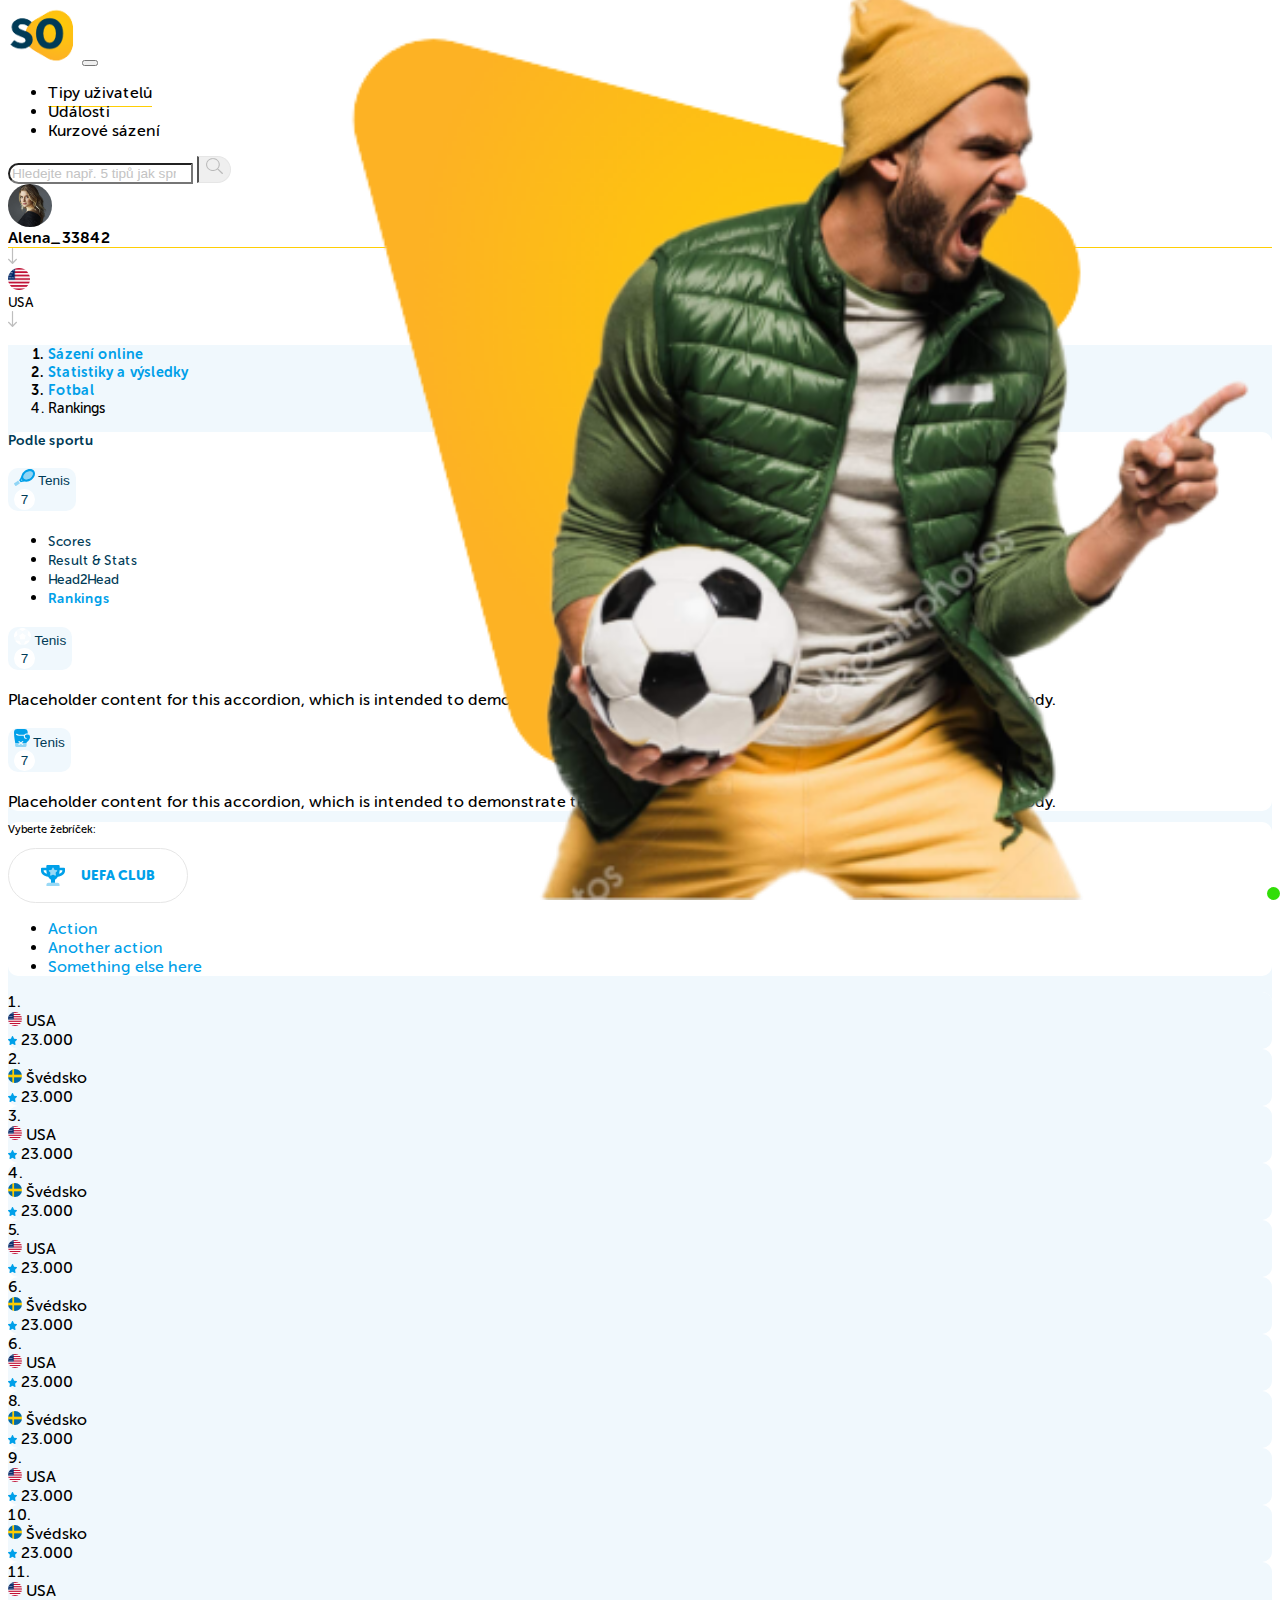
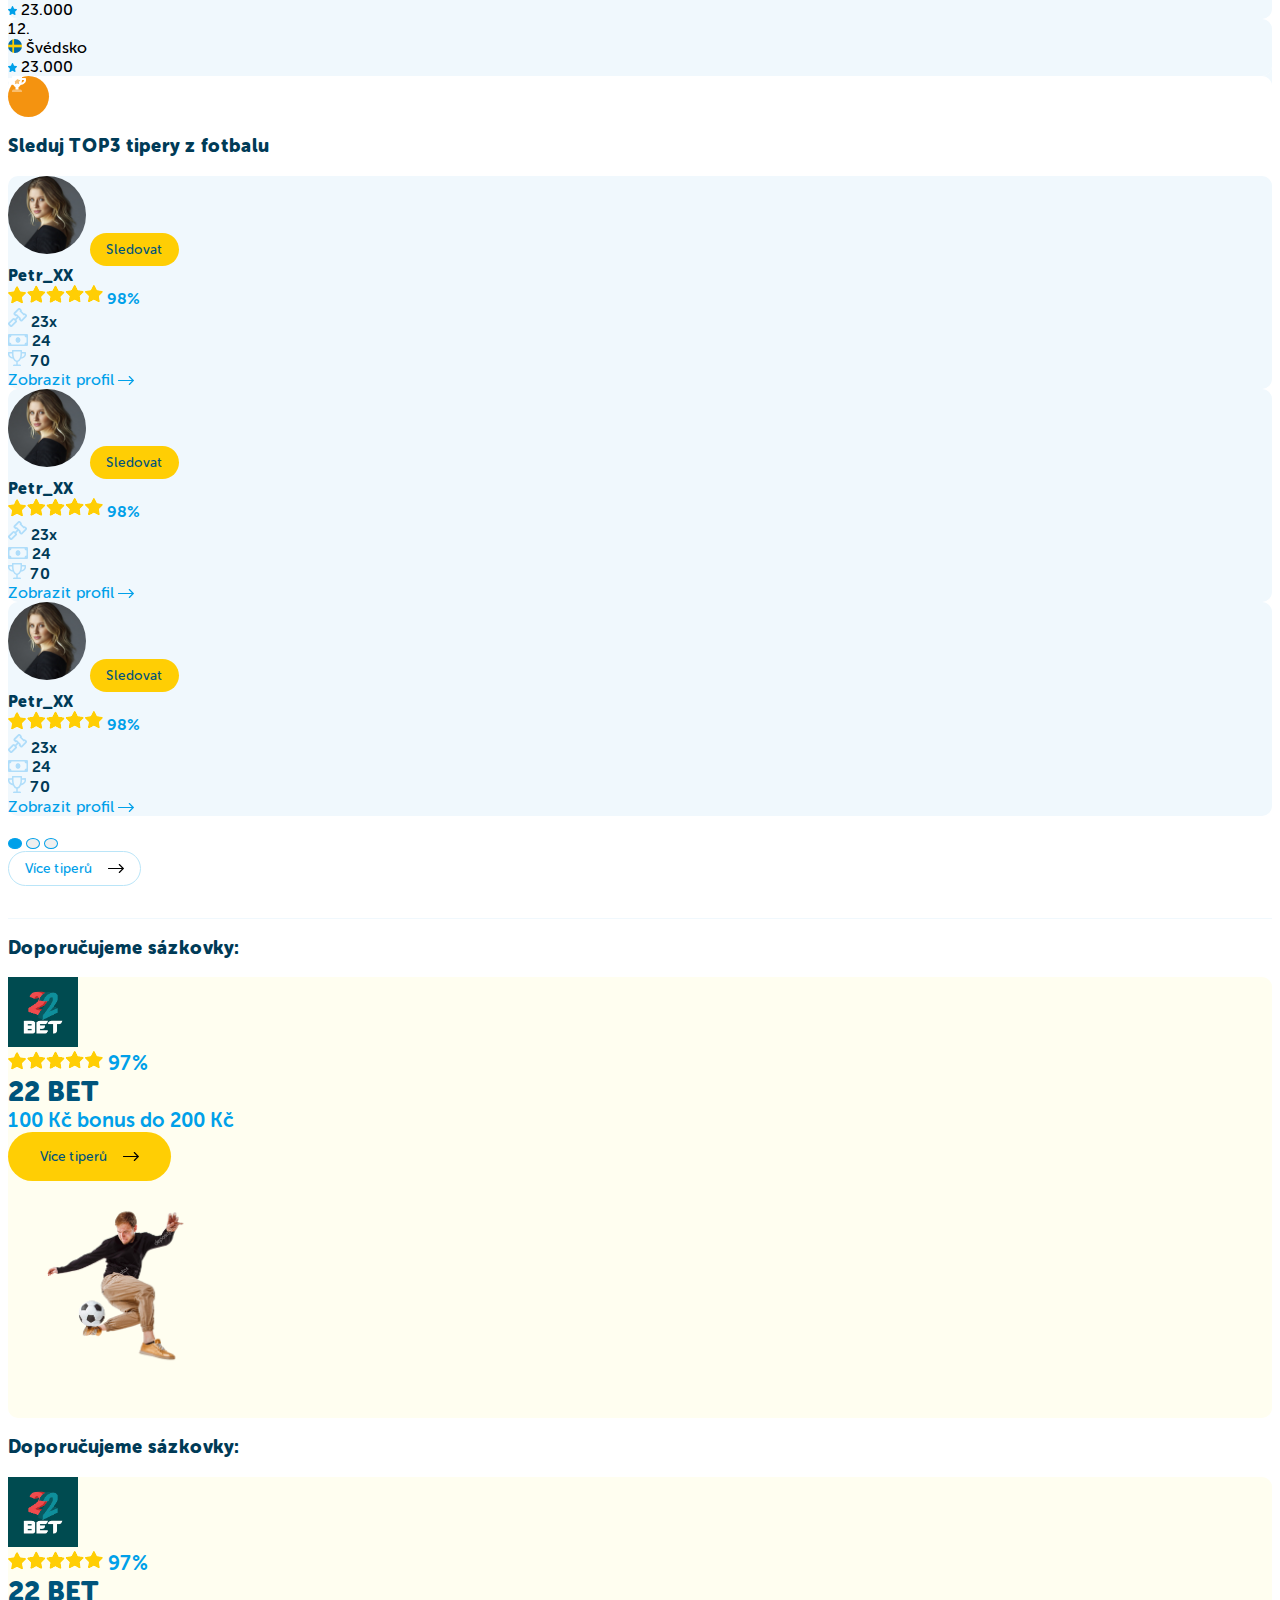
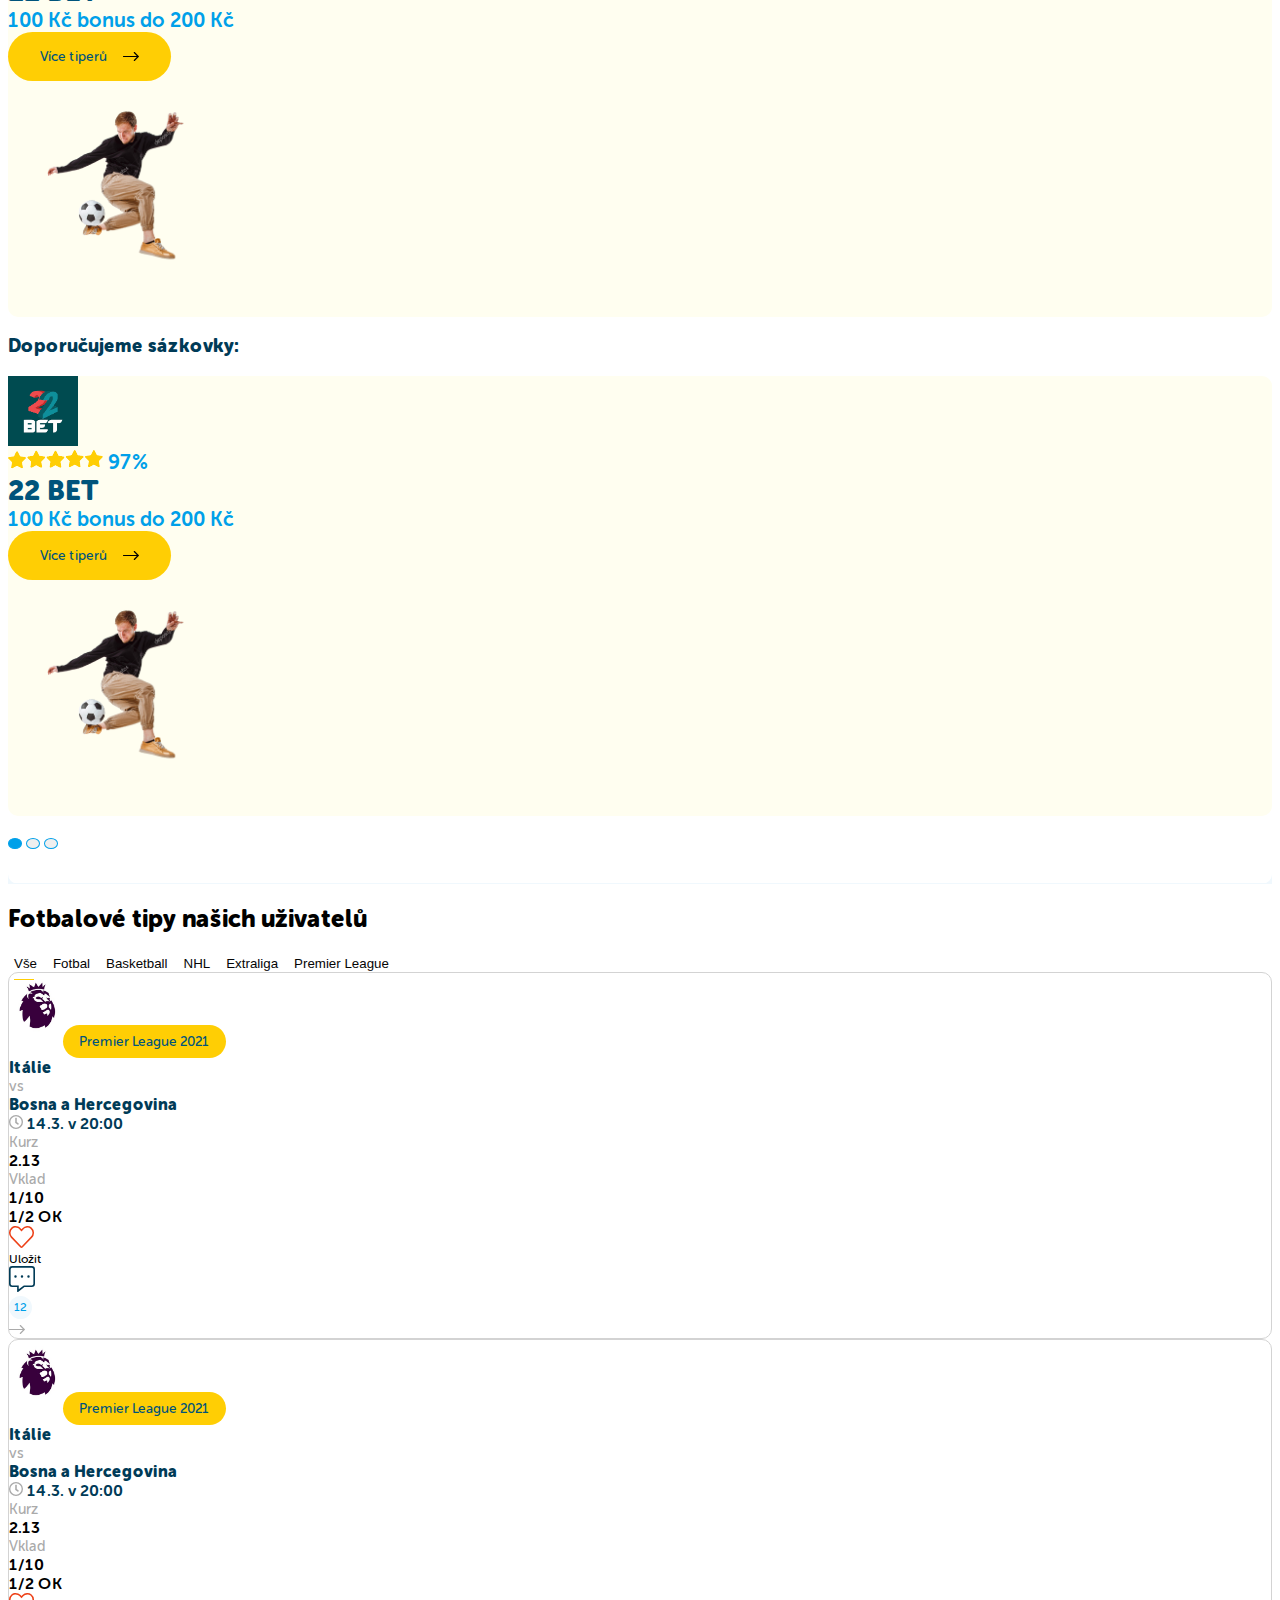
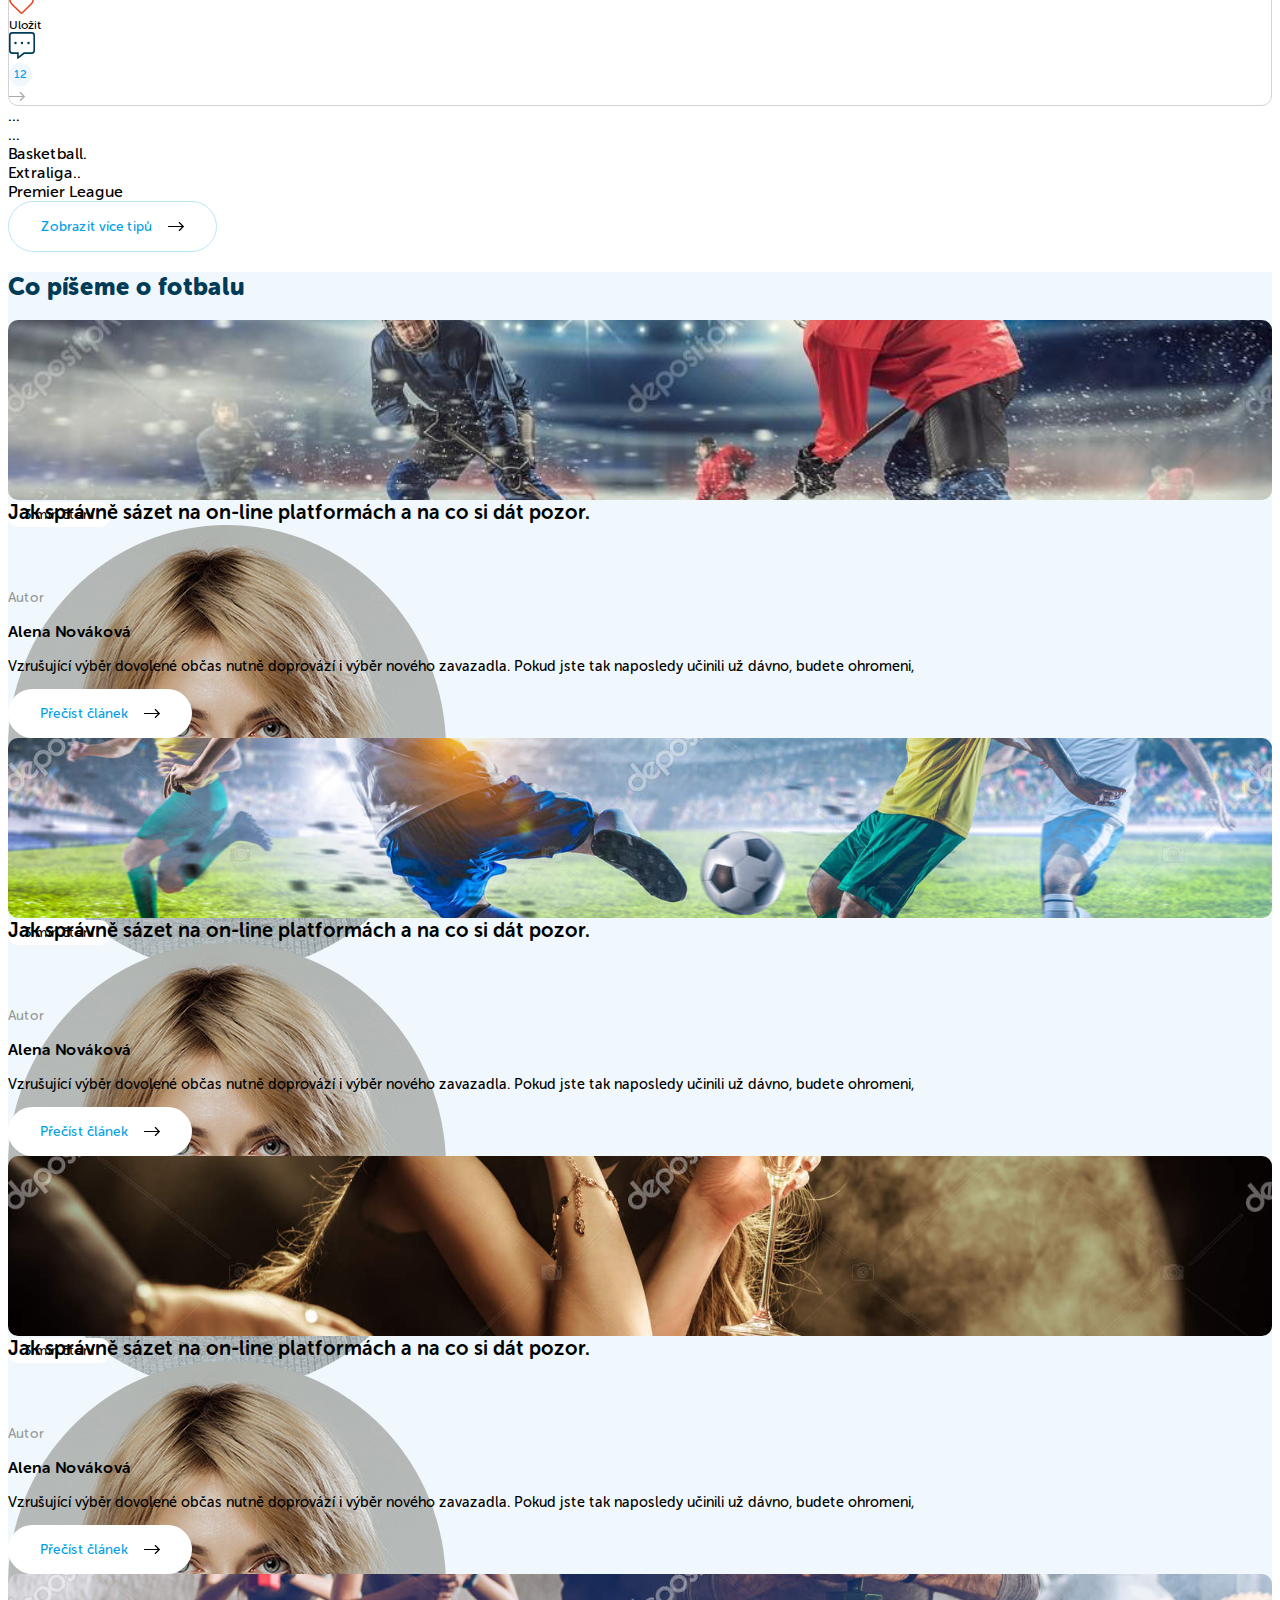
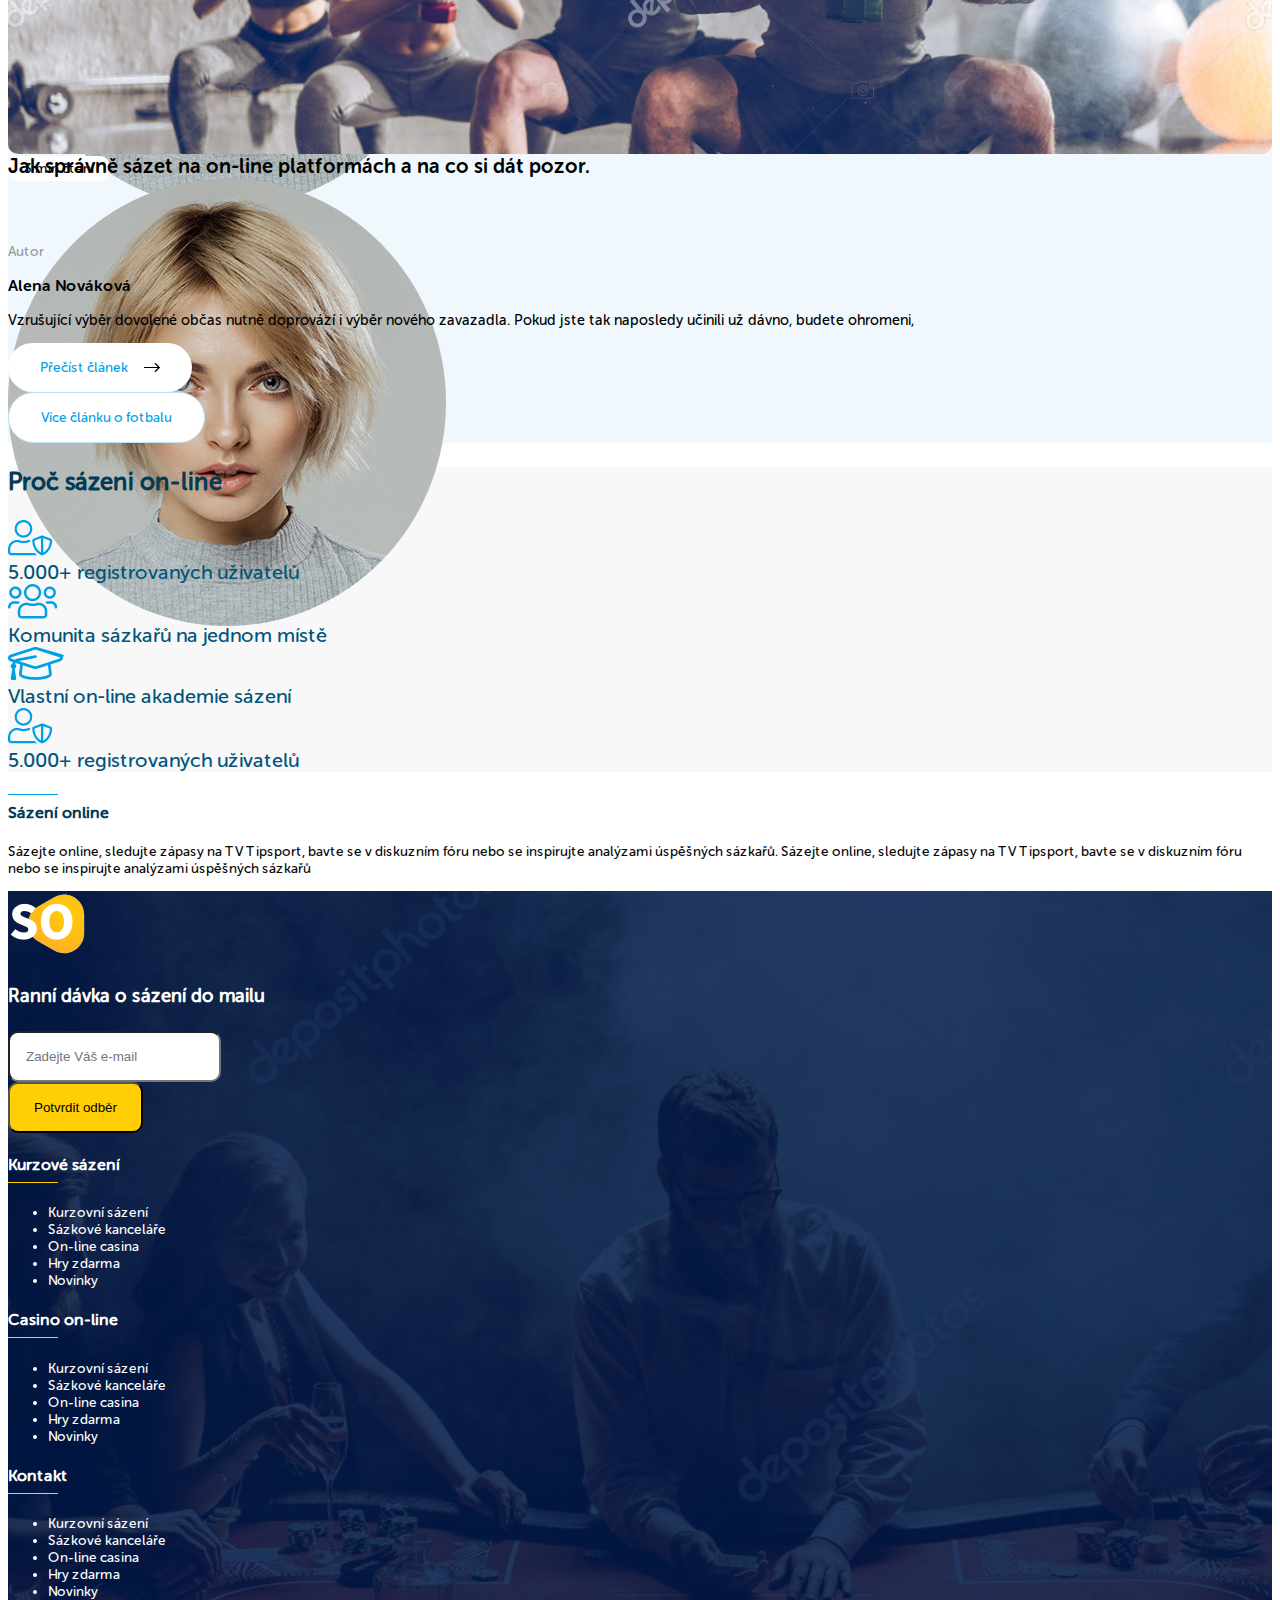
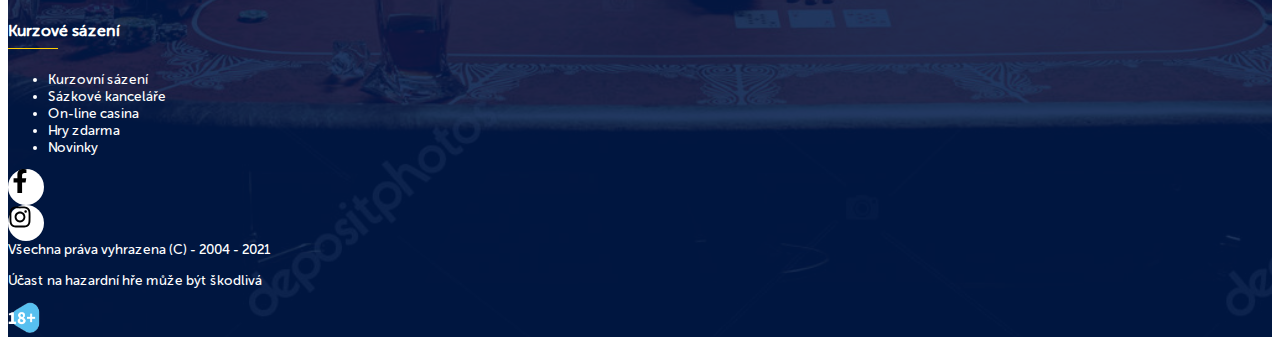
==== commit cf3e4613: "[FEAT] Header for desktop" ====
--- a/index.html
+++ b/index.html
@@ -15,7 +15,55 @@
 
 <body>
     <header>
-
+        <div class="container-fluid">
+            <nav class="navbar navbar-expand-lg bg-light">
+            <div class="container-fluid">
+              <a class="header__logo navbar-brand" href="#">
+                  <img src="./assets/img/logo.png" alt="logo" />
+              </a>
+              <button class="navbar-toggler" type="button" data-bs-toggle="collapse" data-bs-target="#navbarSO" aria-controls="navbarSO" aria-expanded="false" aria-label="Toggle navigation">
+                <span class="navbar-toggler-icon"></span>
+              </button>
+              <div class="collapse navbar-collapse" id="navbarSO">
+                <ul class="navbar-nav me-auto mb-2 mb-lg-0">
+                  <li class="header__nav-item nav-item">
+                    <a class="header__nav-link nav-link active" aria-current="page" href="#">Tipy uživatelů</a>
+                  </li>
+                  <li class="header__nav-item nav-item">
+                    <a class="header__nav-link nav-link" aria-current="page" href="#">Události</a>
+                  </li>
+                  <li class="header__nav-item nav-item">
+                    <a class="header__nav-link nav-link" aria-current="page" href="#">Kurzové sázení</a>
+                  </li>
+                </ul>
+                <div class="d-flex align-items-center gap-5">
+                    <div class="">
+                        <div class="input-group">
+                            <input class="header__search-input form-control border-end-0 border" type="search" placeholder="Hledejte např. 5 tipů jak správně sázet…">
+                            <span class="input-group-append">
+                                <button class="header__search-group-append btn btn-outline-secondary bg-white border-start-0 border-bottom-0 border ms-n5" type="button">
+                                    <img src="./assets/img//icons/search.svg" alt="" width="90%">
+                                </button>
+                            </span>
+                        </div>
+                    </div>
+                    <div class="f700 d-flex align-items-center gap-3">
+                        <div class="header__user-profile position-relative">
+                            <img class="img-fluid" src="./assets/img/profile-ranking.png" alt="">
+                        </div>
+                        <div class="header__user-nick">Alena_33842 </div>
+                        <img src="./assets/img/icons/arrow-down.svg" alt="">
+                    </div>
+                    <div class="d-flex align-items-center gap-3">
+                        <img class="header__user-flag-icon" src="./assets/img/flags/usa.png" alt="flags">
+                        <div class="header__user-flag">USA</div>
+                        <img src="./assets/img/icons/arrow-down.svg" alt="">
+                    </div>
+                </div>
+              </div>
+            </div>
+            </nav>
+        </div>
     </header>
     <!-- ranking  -->
     <section class="ranking py-4">
--- a/style.css
+++ b/style.css
@@ -71,6 +71,72 @@
 }
 .so__carousel-indicator .active{
     background-color: var(--so__blueLight);
+}
+/* HEADER  */
+.header__logo img{
+    width: 70px;
+    height: auto;
+}
+
+.header__nav-link{
+    color: #000;
+    padding-bottom: .25rem;
+}
+
+.header__nav-link:hover{
+    color: var(--so__blueLight);
+}
+.header__nav-item .active{
+    border-bottom: 1px solid var(--so__yellow);
+}
+
+.header__search-input{
+    border-radius: 30px 0 0 30px;
+}
+.header__search-input::placeholder{
+    color: #C3C3C3;
+    font-size: .85rem;
+}
+.header__search-group-append{
+    border-radius: 0 30px 30px 0;
+    border-top: 1px solid #E6E6E6 !important;
+    border-right: 1px solid #E6E6E6 !important;
+    border-bottom: 1px solid #E6E6E6 !important;
+}
+.header__search-group-append img{
+    margin-bottom: .25rem;
+}
+.header__user-profile{
+    width: 44px;
+    height: 44px;
+    border-radius: 50%;
+}
+.header__user-profile::after{
+    width: 13px;
+    height: 13px;
+    background-color: #31DE07;
+    border-radius: 50%;
+    position: absolute;
+    content: '';
+    bottom: 0;
+    right: 0;
+}
+.header__user-profile img{
+    width: 100%;
+    object-fit: cover;
+    border-radius: 50%;
+}
+.header__user-nick{
+    border-bottom: 1px solid var(--so__yellow);
+}
+.header__user-flag{
+    font-size: .85rem;
+}
+.header__user-flag-icon{
+    width: 22px;
+    height: 22px;
+    object-fit: cover;
+    border-radius: 50%;
 }
 /* RANKING SECTION  */
 .ranking{
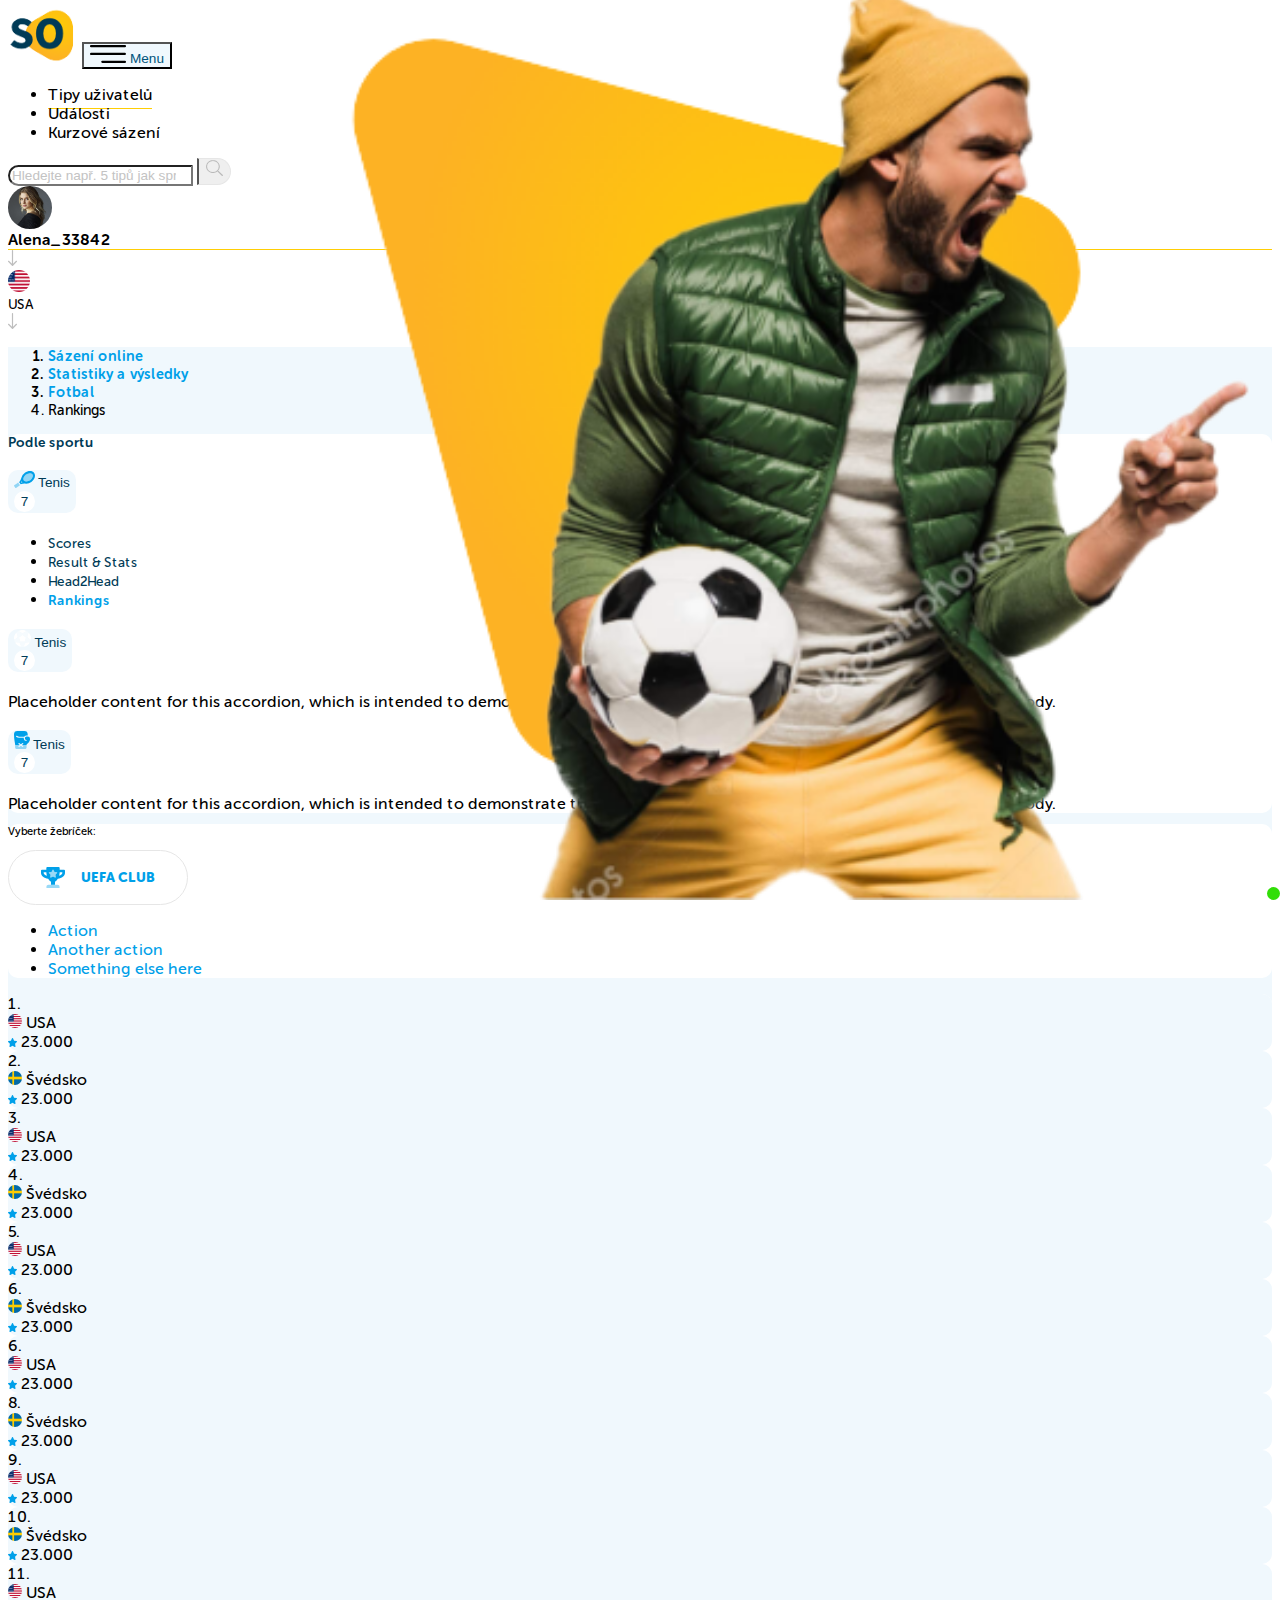
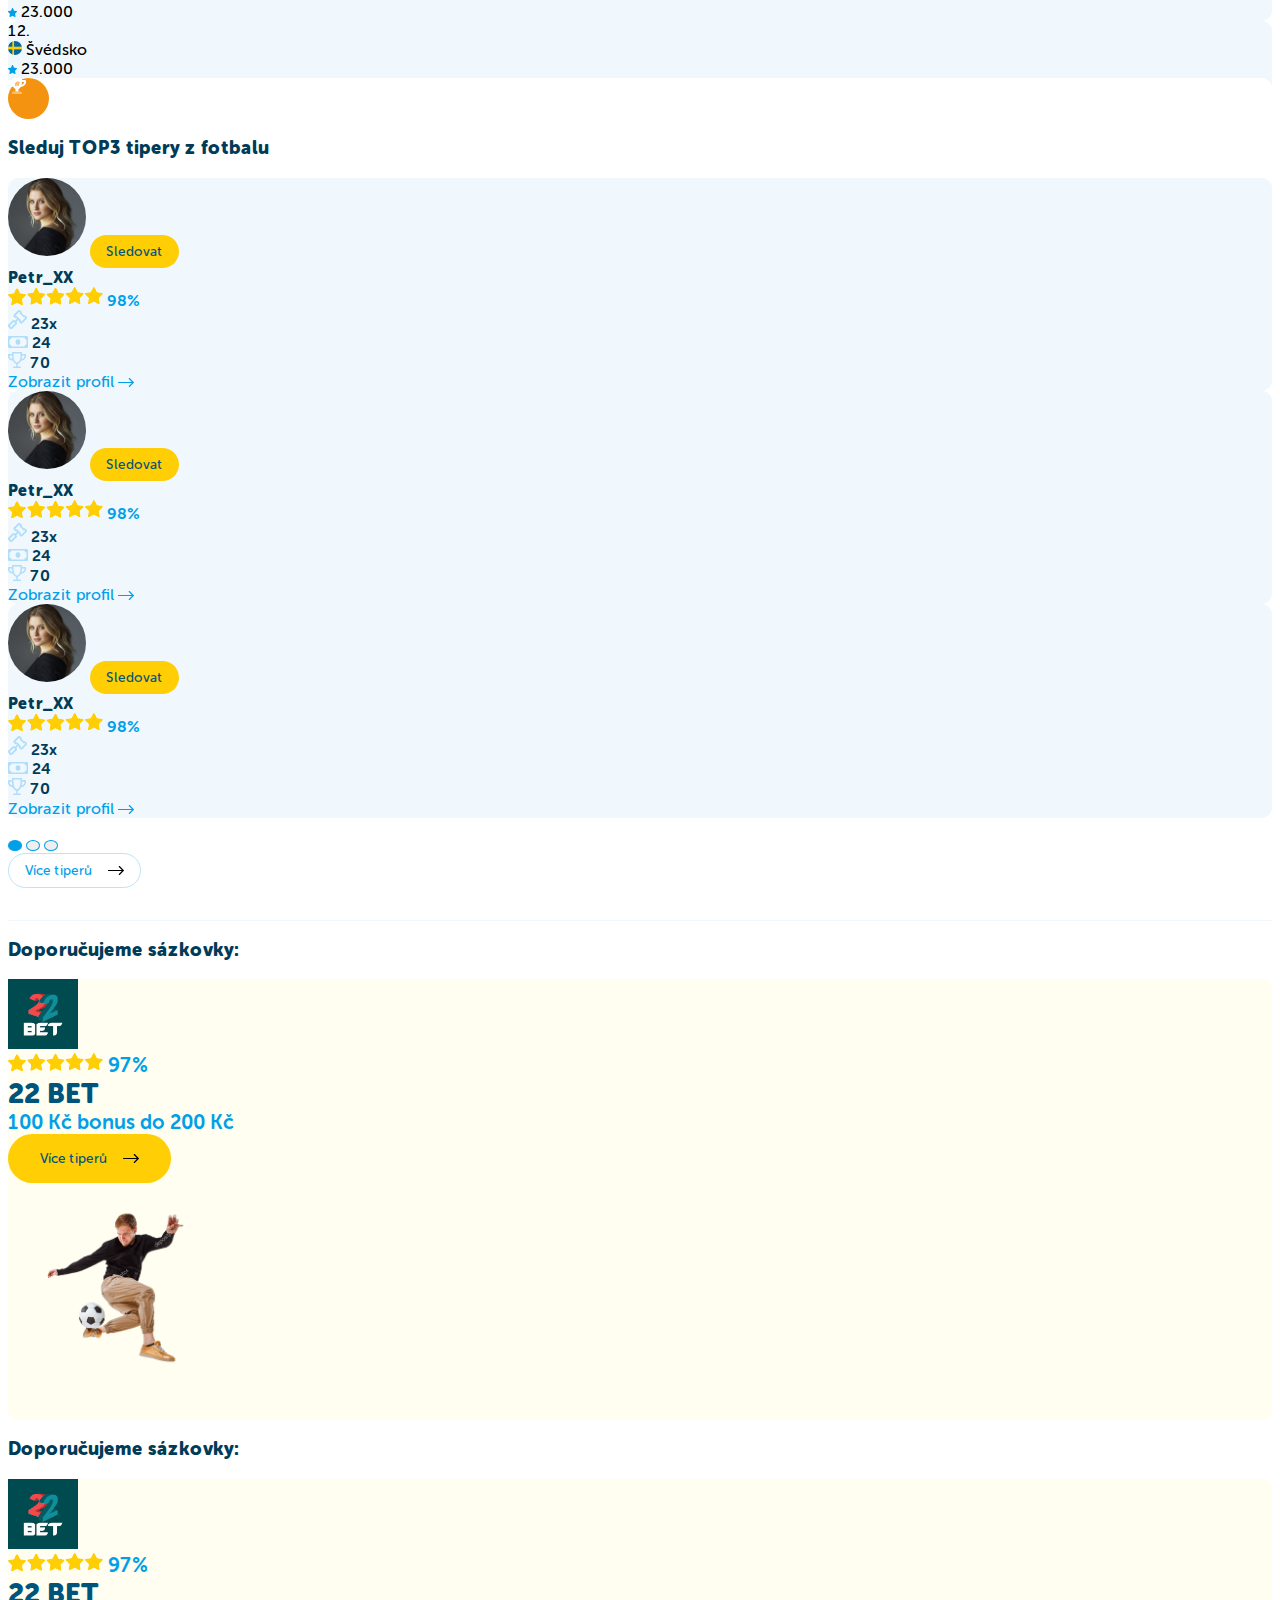
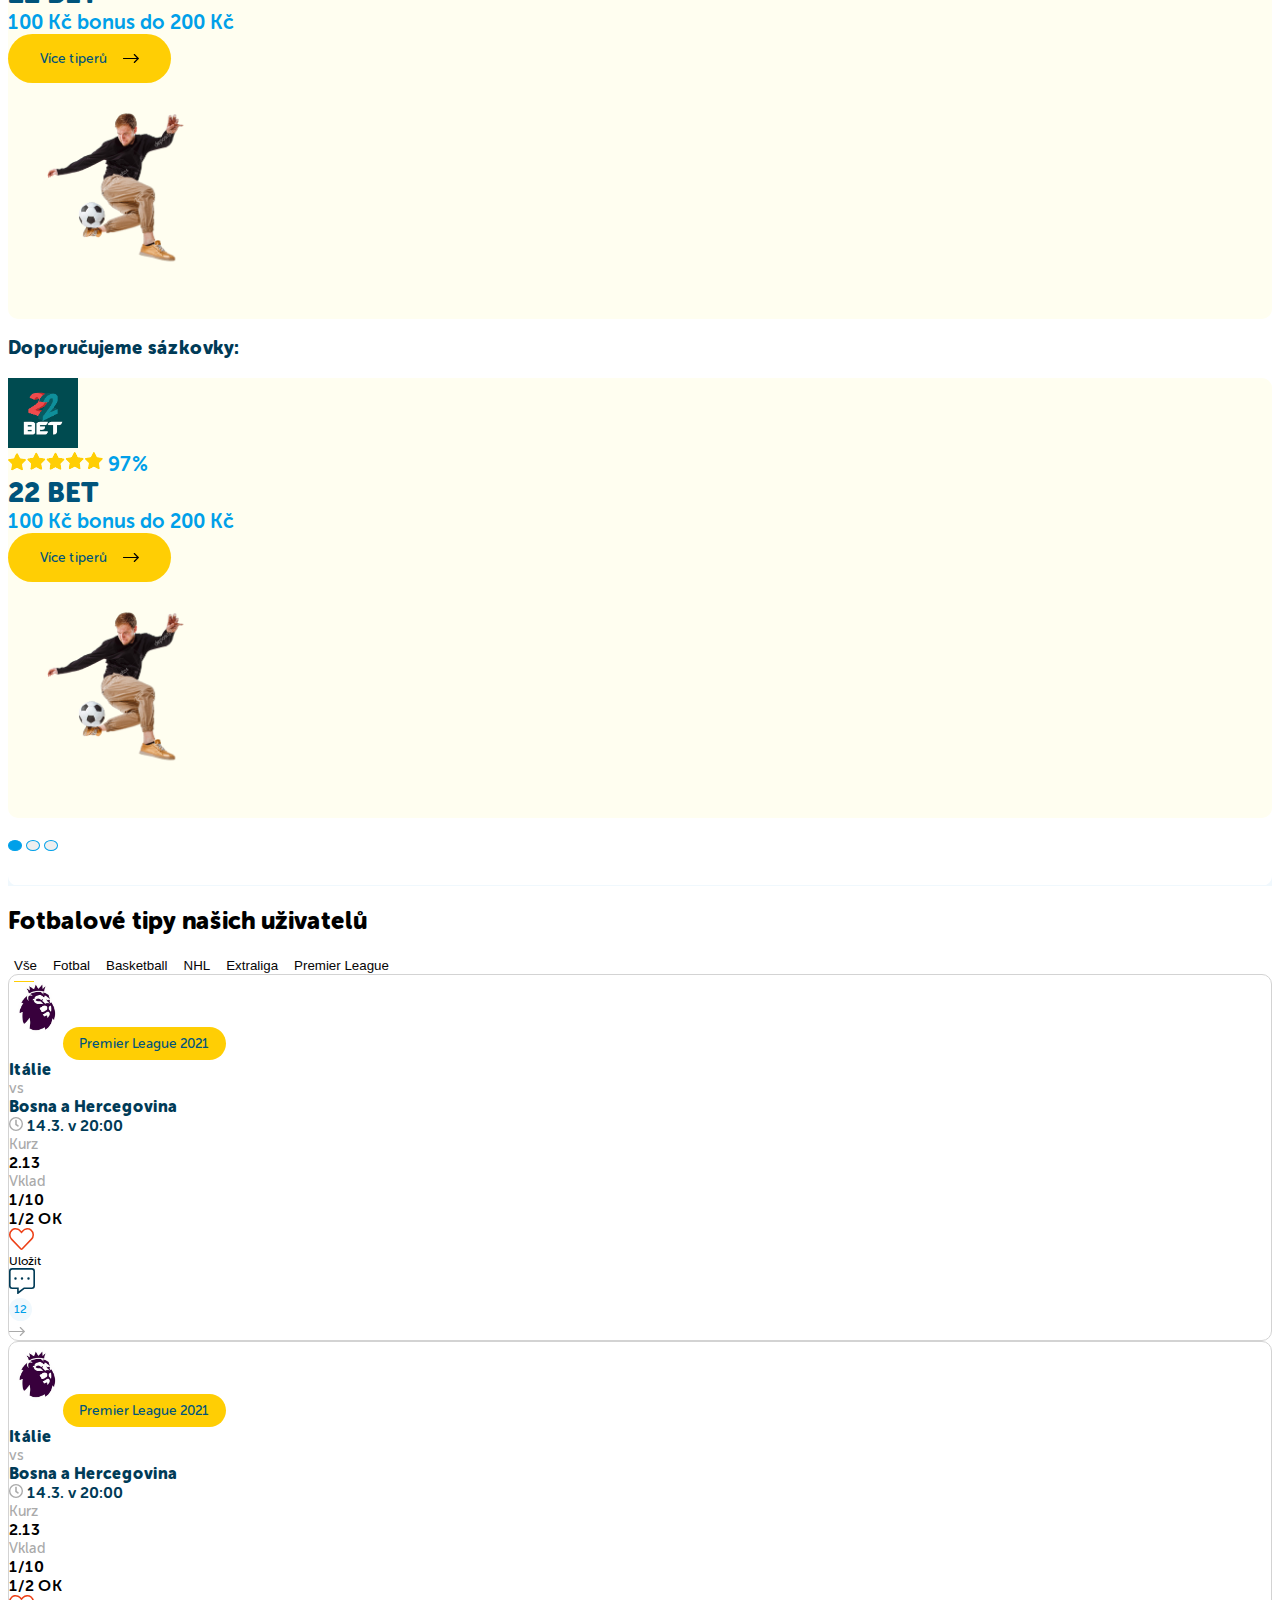
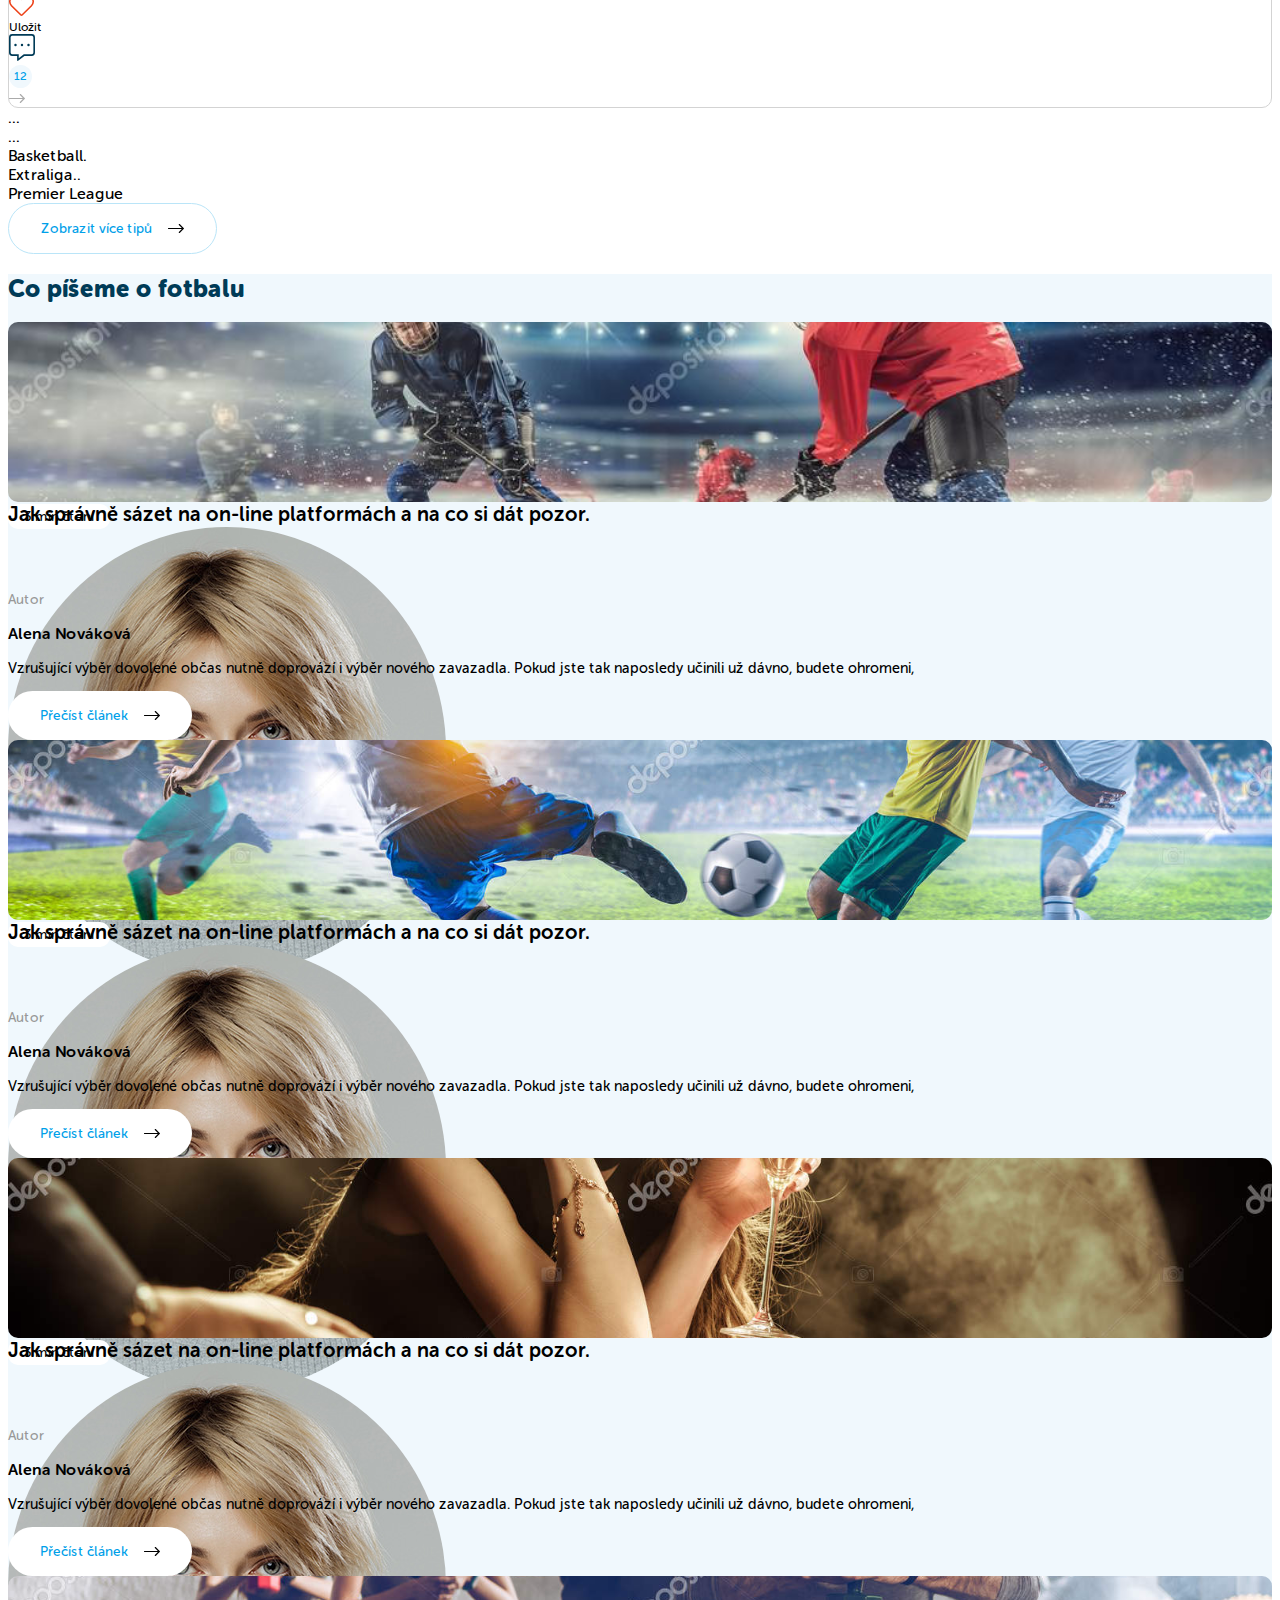
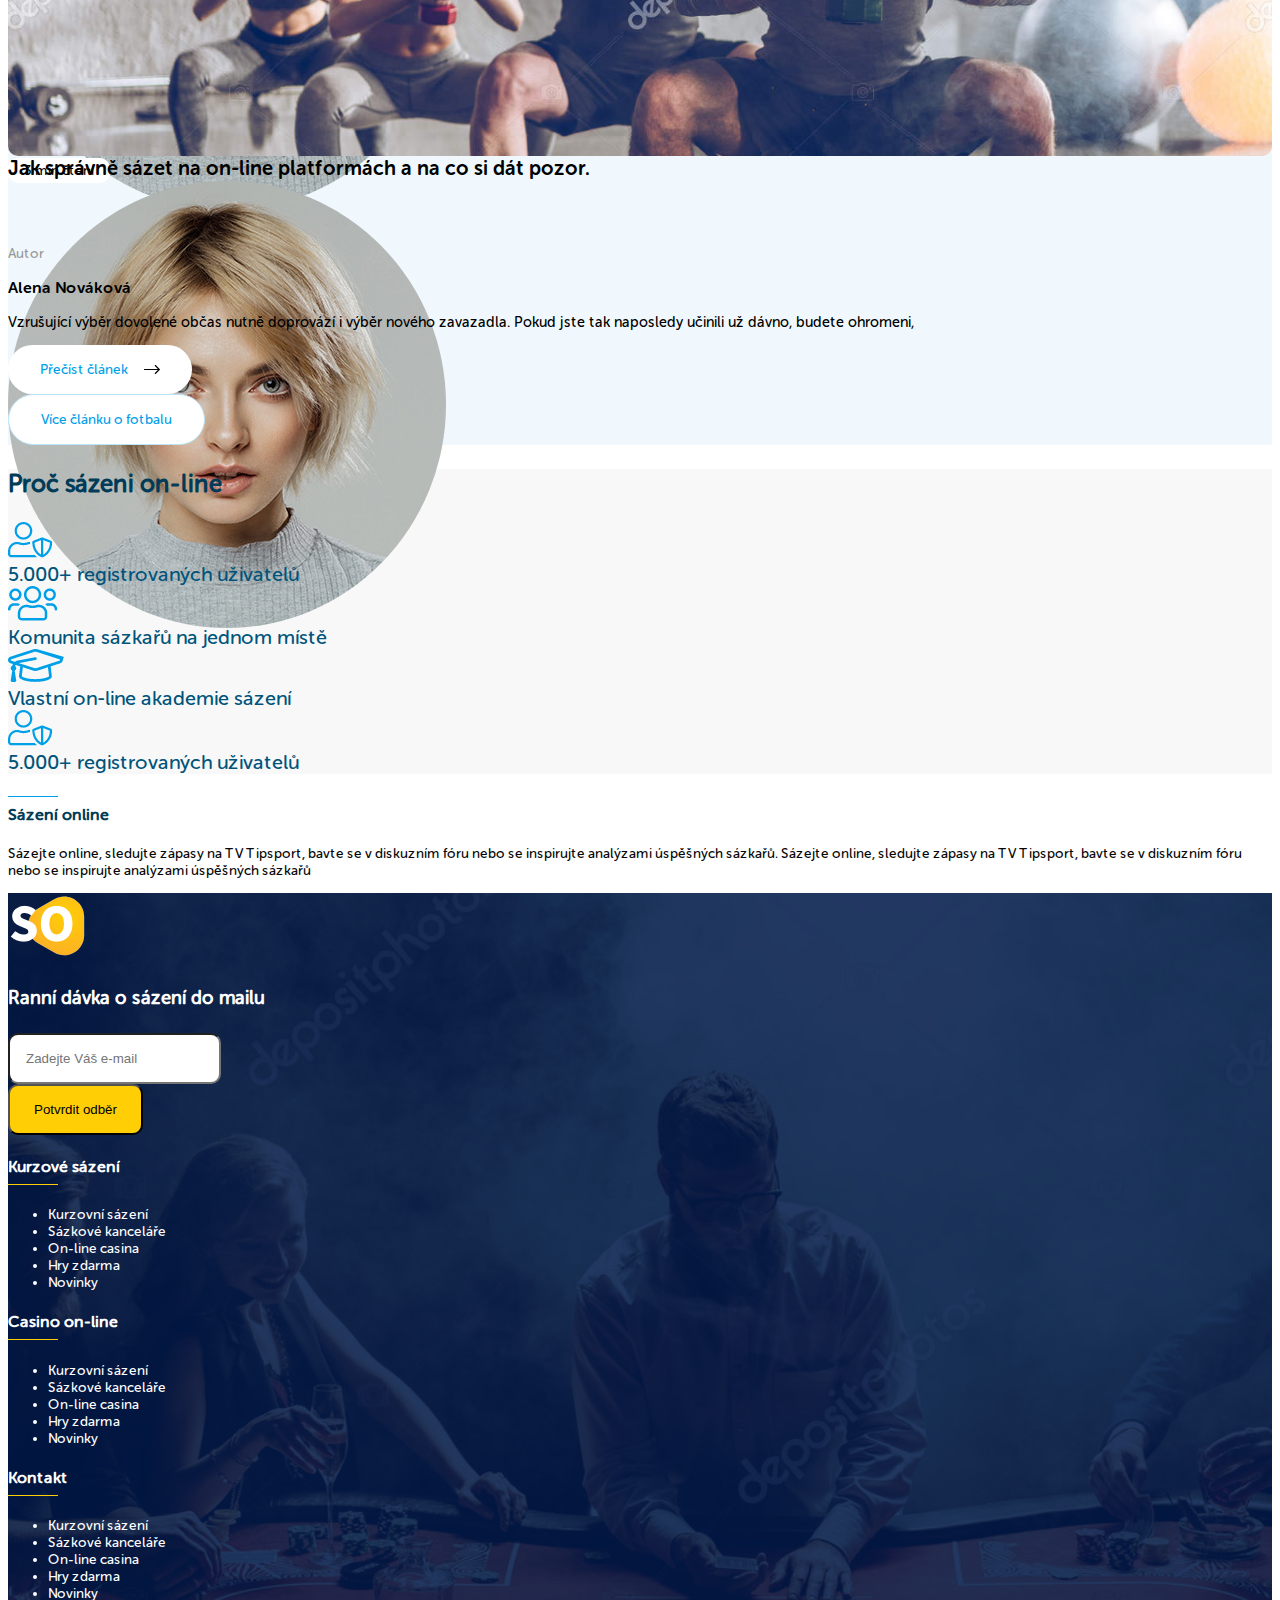
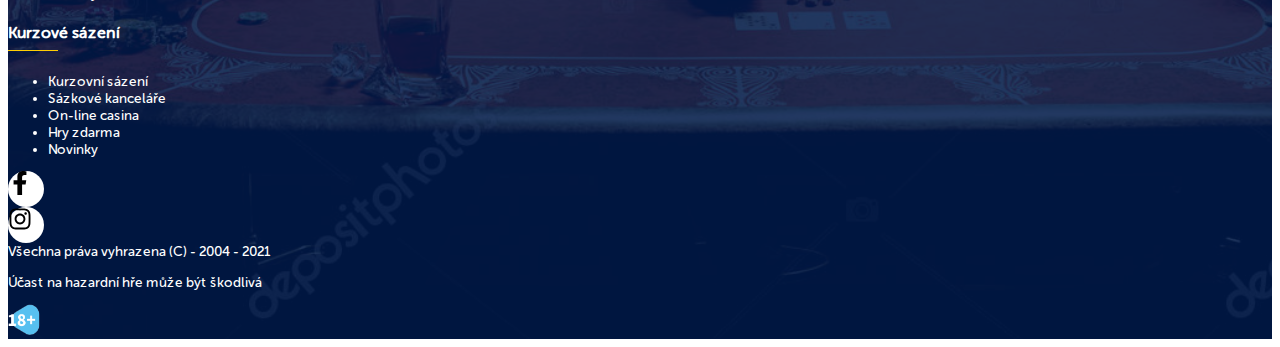
==== commit 13a8426c: "[FEAT] firts responsive stats" ====
--- a/index.html
+++ b/index.html
@@ -16,13 +16,14 @@
 <body>
     <header>
         <div class="container-fluid">
-            <nav class="navbar navbar-expand-lg bg-light">
+            <nav class="navbar navbar-expand-lg">
             <div class="container-fluid">
               <a class="header__logo navbar-brand" href="#">
                   <img src="./assets/img/logo.png" alt="logo" />
               </a>
-              <button class="navbar-toggler" type="button" data-bs-toggle="collapse" data-bs-target="#navbarSO" aria-controls="navbarSO" aria-expanded="false" aria-label="Toggle navigation">
-                <span class="navbar-toggler-icon"></span>
+              <button class="header__burger navbar-toggler d-flex flex-column" type="button" data-bs-toggle="collapse" data-bs-target="#navbarSO" aria-controls="navbarSO" aria-expanded="false" aria-label="Toggle navigation">
+                <img class="mb-2" src="./assets/img/icons/burger.svg" alt="">
+                Menu
               </button>
               <div class="collapse navbar-collapse" id="navbarSO">
                 <ul class="navbar-nav me-auto mb-2 mb-lg-0">
--- a/style.css
+++ b/style.css
@@ -77,7 +77,11 @@
     width: 70px;
     height: auto;
 }
-
+.header__burger{
+    background-color: var(--so__bgLightBlue);
+    color: var(--so__paragraph);
+    font-size: .85rem;
+}
 .header__nav-link{
     color: #000;
     padding-bottom: .25rem;
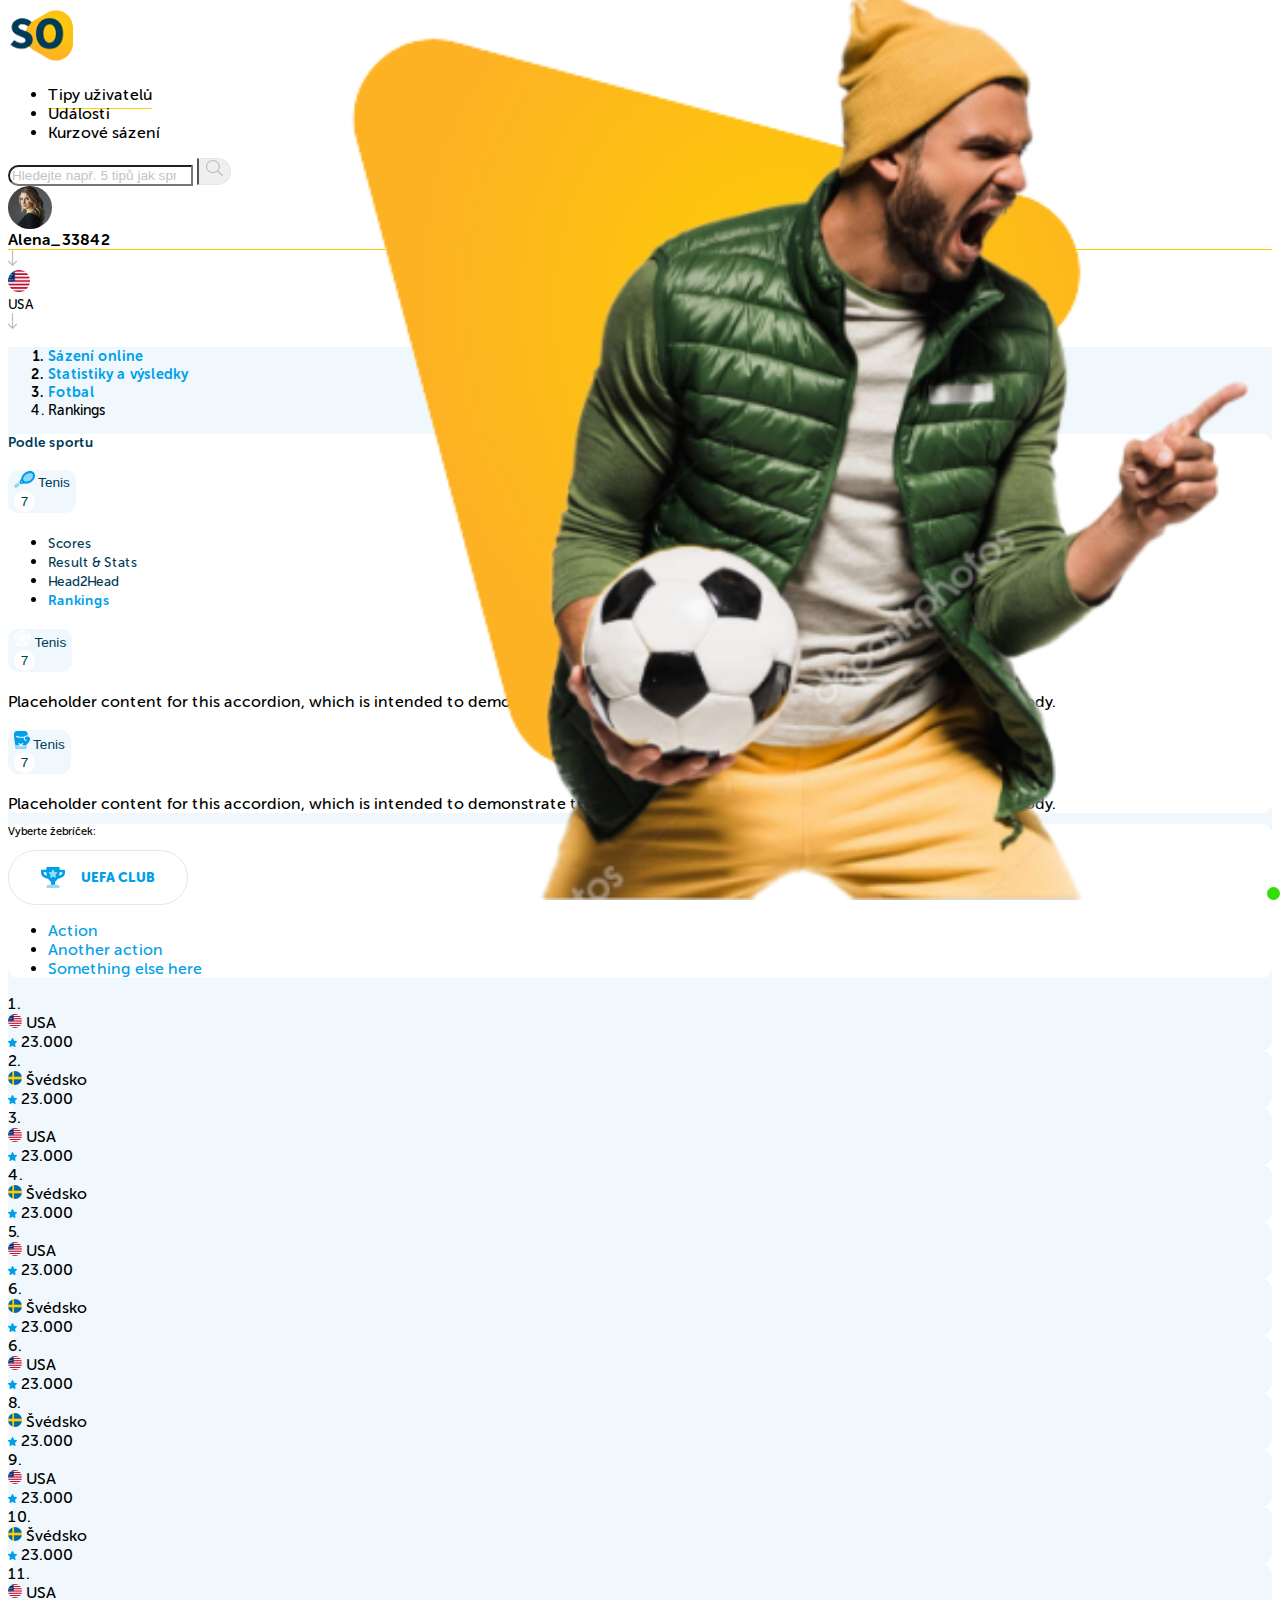
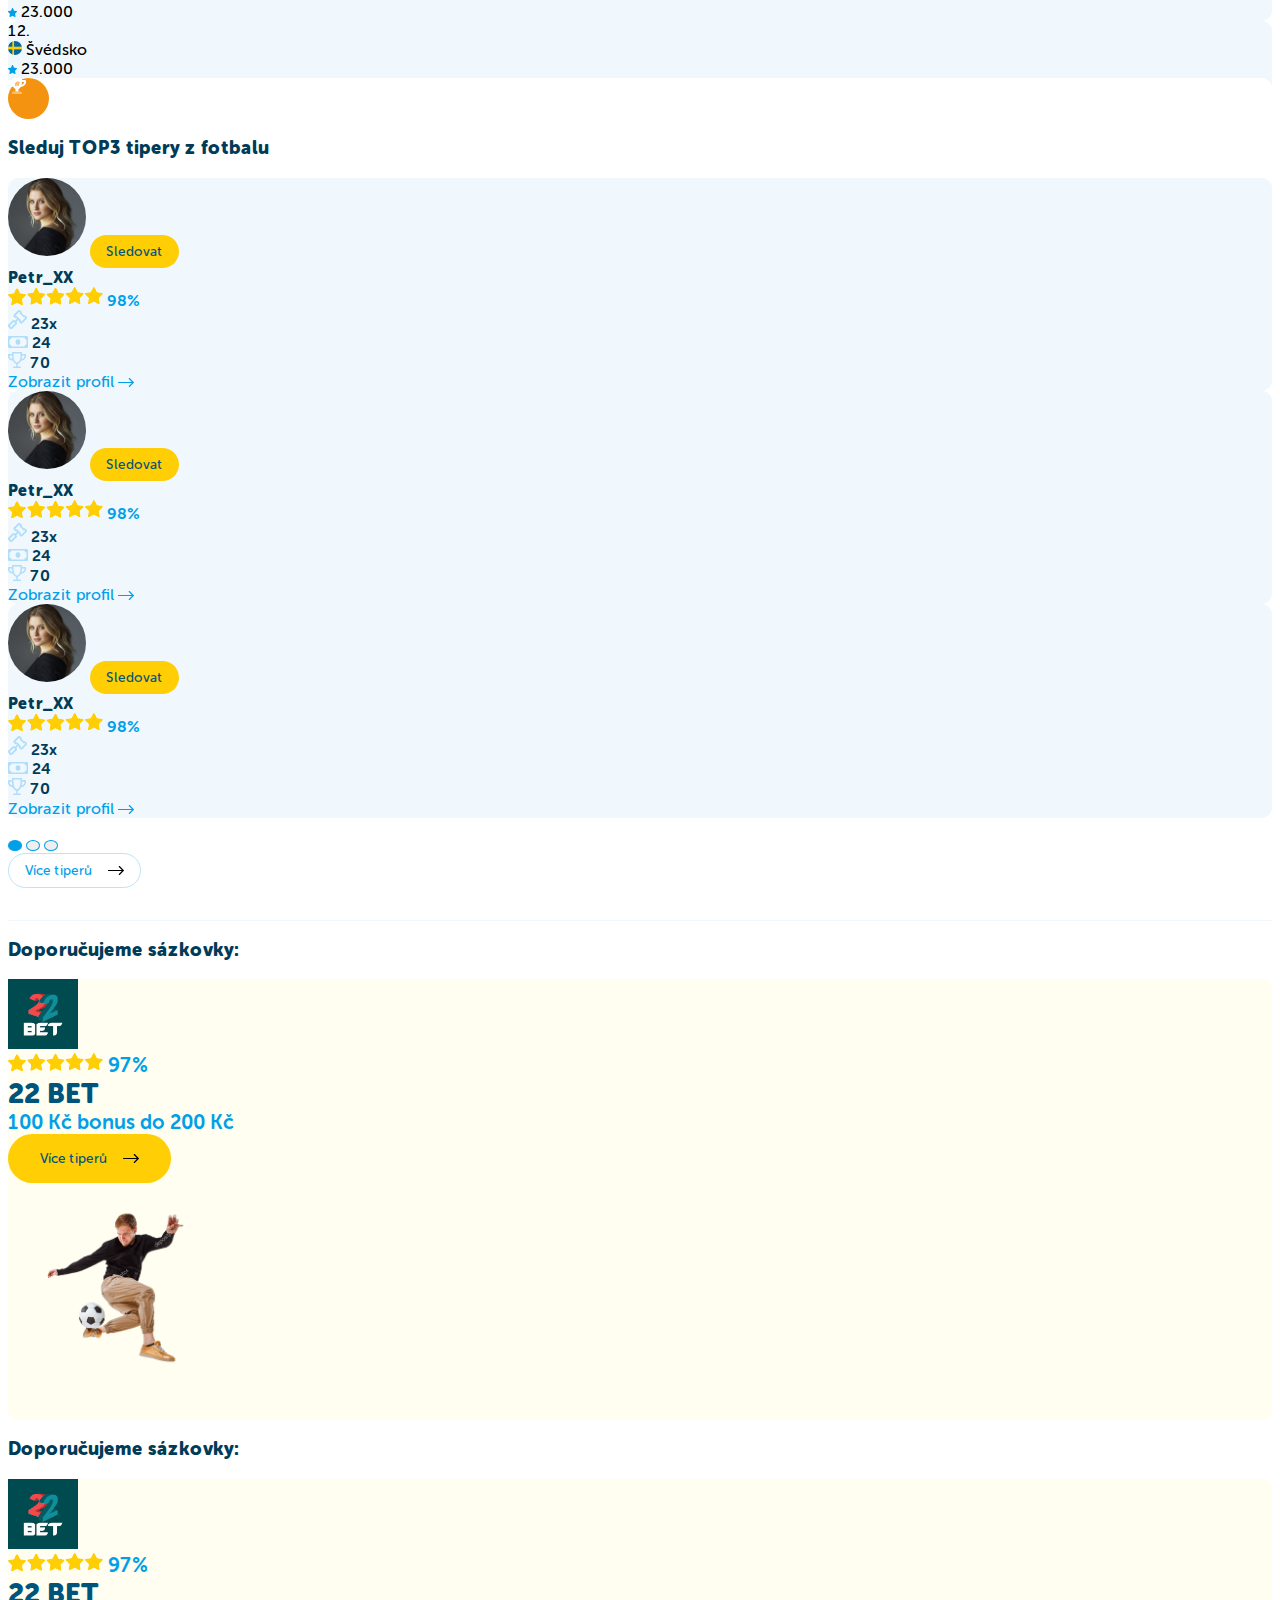
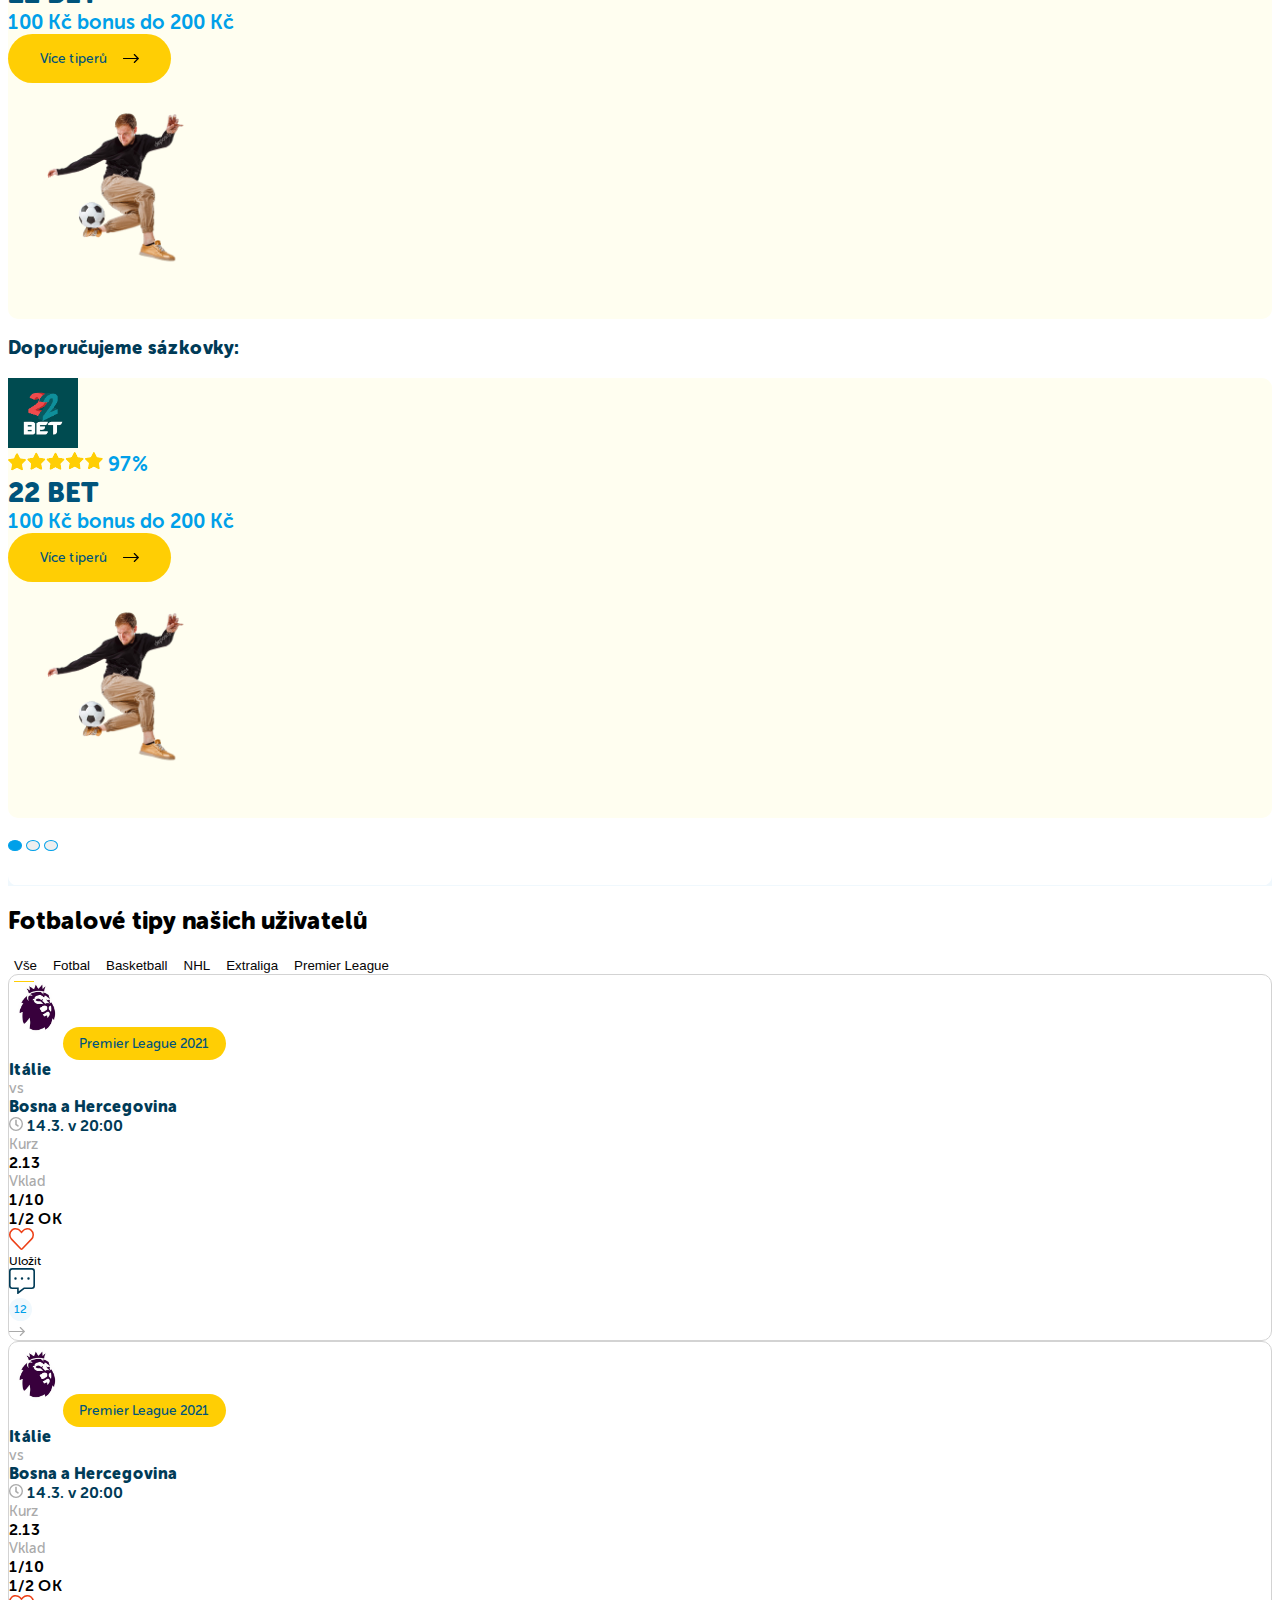
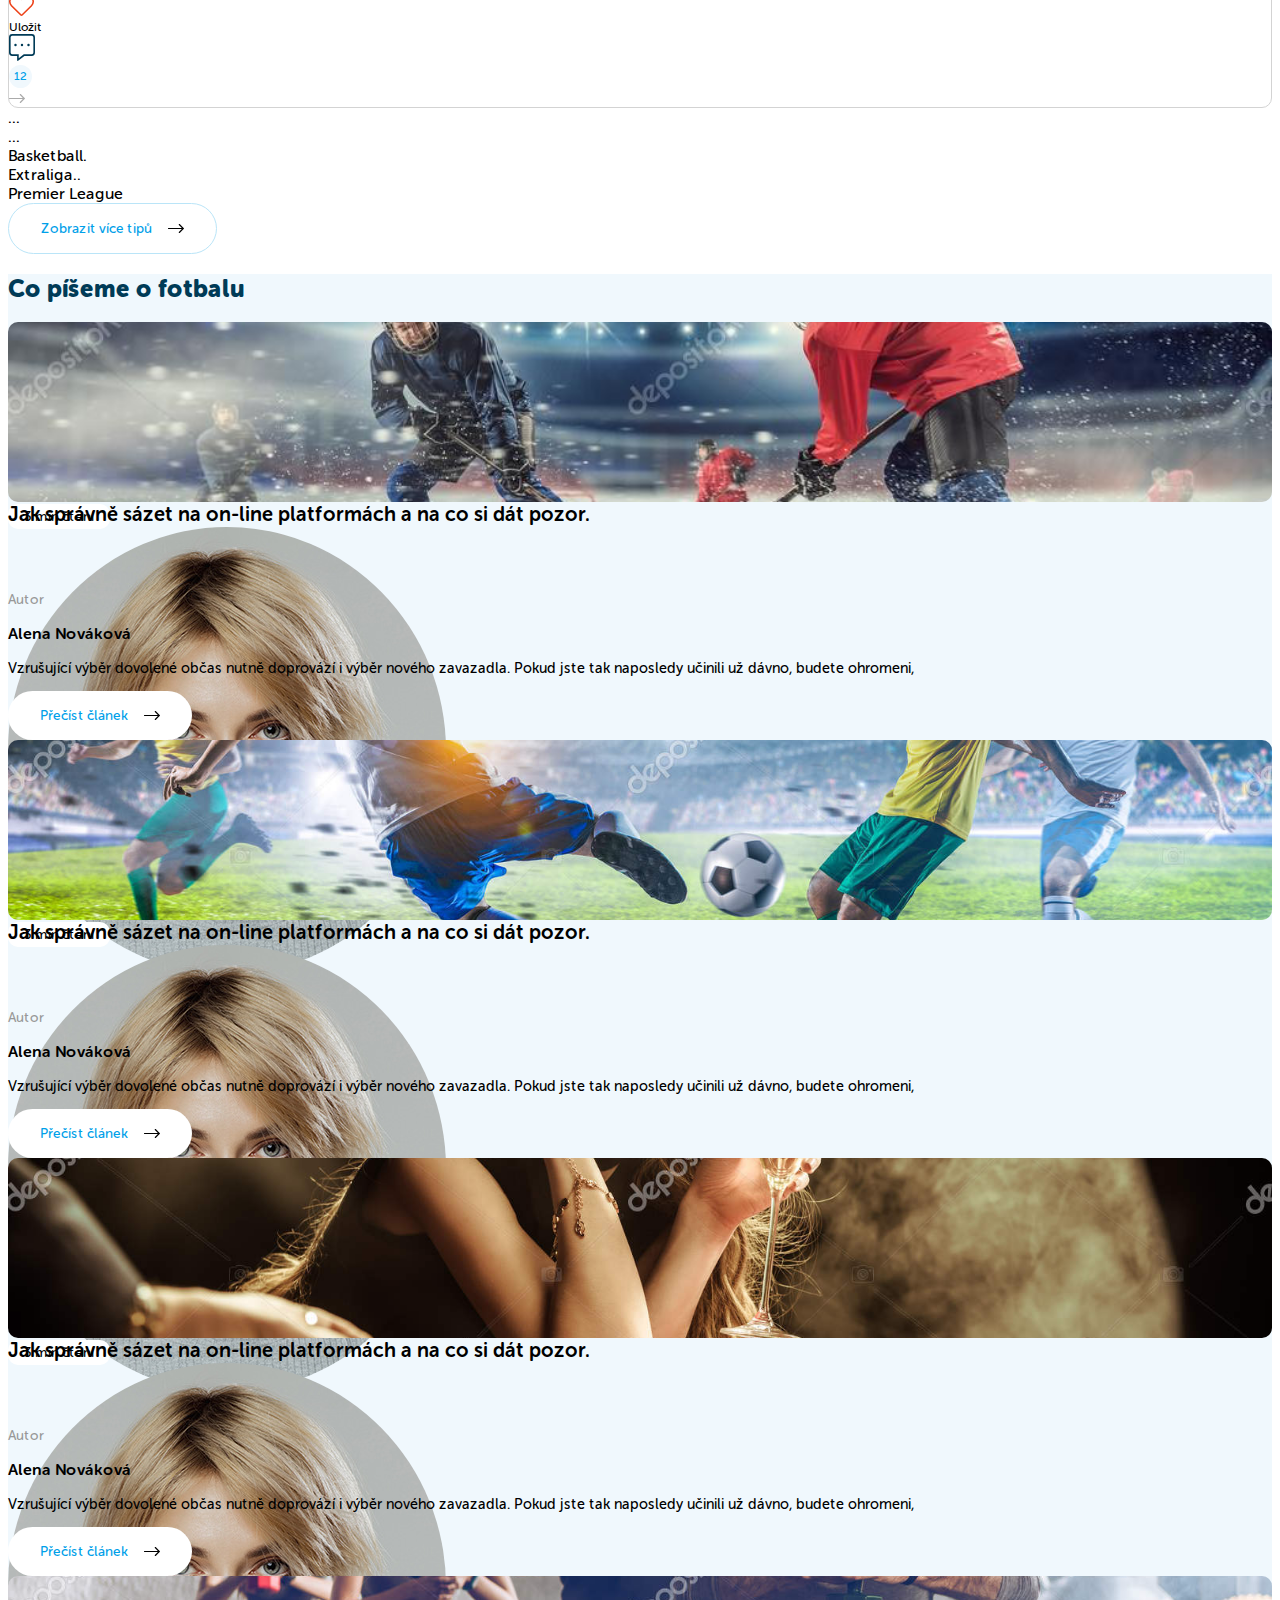
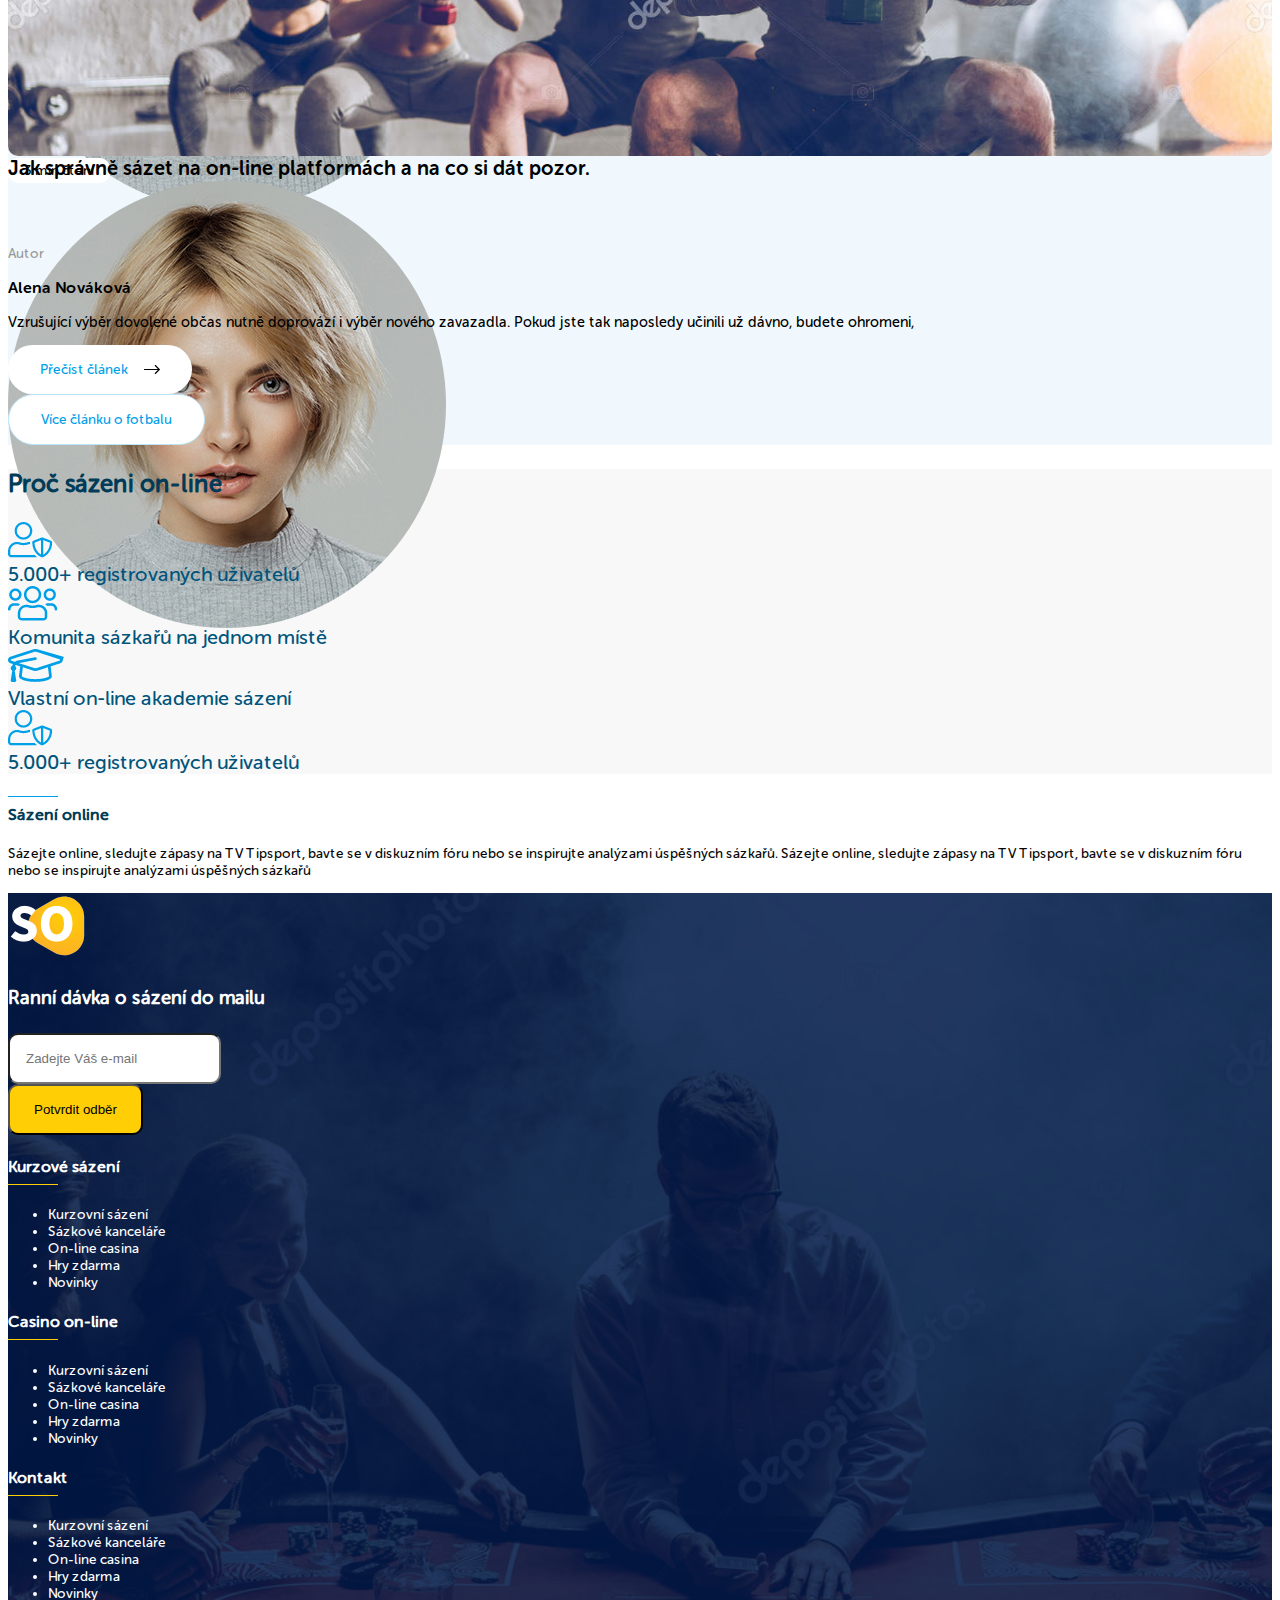
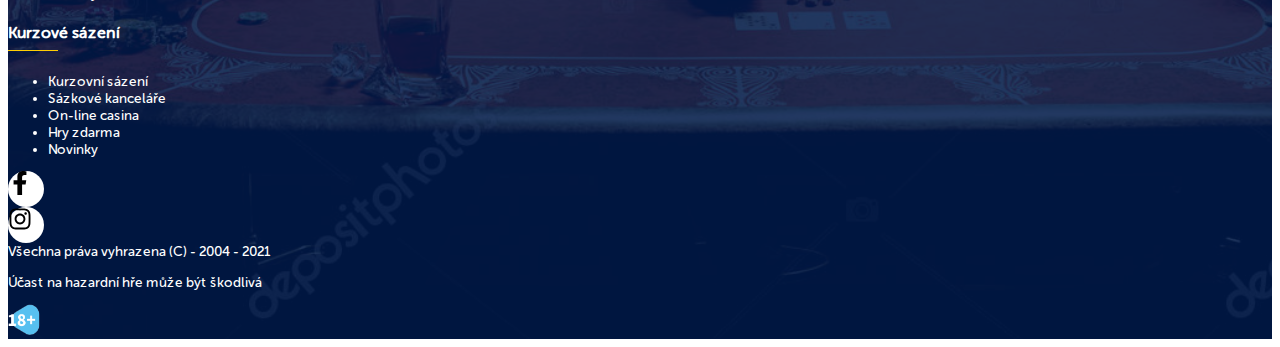
==== commit 890fe4e9: "[FIX] responsive menu" ====
--- a/index.html
+++ b/index.html
@@ -15,17 +15,17 @@
 
 <body>
     <header>
-        <div class="container-fluid">
-            <nav class="navbar navbar-expand-lg">
+        <div class="container-fluid p-0 px-md-3">
+            <nav class="header__navbar navbar navbar-expand-lg">
             <div class="container-fluid">
-              <a class="header__logo navbar-brand" href="#">
+              <a class="header__logo navbar-brand order-0" href="#">
                   <img src="./assets/img/logo.png" alt="logo" />
               </a>
-              <button class="header__burger navbar-toggler d-flex flex-column" type="button" data-bs-toggle="collapse" data-bs-target="#navbarSO" aria-controls="navbarSO" aria-expanded="false" aria-label="Toggle navigation">
+              <button class="header__burger order-2 navbar-toggler d-flex flex-column" type="button" data-bs-toggle="collapse" data-bs-target="#navbarSO" aria-controls="navbarSO" aria-expanded="false" aria-label="Toggle navigation">
                 <img class="mb-2" src="./assets/img/icons/burger.svg" alt="">
                 Menu
               </button>
-              <div class="collapse navbar-collapse" id="navbarSO">
+              <div class="collapse navbar-collapse order-4 order-md-1" id="navbarSO">
                 <ul class="navbar-nav me-auto mb-2 mb-lg-0">
                   <li class="header__nav-item nav-item">
                     <a class="header__nav-link nav-link active" aria-current="page" href="#">Tipy uživatelů</a>
@@ -37,7 +37,8 @@
                     <a class="header__nav-link nav-link" aria-current="page" href="#">Kurzové sázení</a>
                   </li>
                 </ul>
-                <div class="d-flex align-items-center gap-5">
+              </div>
+              <div class="d-flex order-1 order-md-2 align-items-center gap-3 gap-md-5">
                     <div class="">
                         <div class="input-group">
                             <input class="header__search-input form-control border-end-0 border" type="search" placeholder="Hledejte např. 5 tipů jak správně sázet…">
@@ -53,14 +54,13 @@
                             <img class="img-fluid" src="./assets/img/profile-ranking.png" alt="">
                         </div>
                         <div class="header__user-nick">Alena_33842 </div>
+                        <img class="header__user-profile-arrow" src="./assets/img/icons/arrow-down.svg" alt="">
+                    </div>
+                    <div class="header__user-flag d-flex align-items-center gap-3">
+                        <img class="header__user-flag-icon" src="./assets/img/flags/usa.png" alt="flags">
+                        <div class="header__user-flag-text">USA</div>
                         <img src="./assets/img/icons/arrow-down.svg" alt="">
                     </div>
-                    <div class="d-flex align-items-center gap-3">
-                        <img class="header__user-flag-icon" src="./assets/img/flags/usa.png" alt="flags">
-                        <div class="header__user-flag">USA</div>
-                        <img src="./assets/img/icons/arrow-down.svg" alt="">
-                    </div>
-                </div>
               </div>
             </div>
             </nav>
@@ -80,7 +80,7 @@
                 </nav>
             </div>
             <div class="row">
-                <div class="col-md-2 p-0">
+                <div class="col-md-2 p-md-0">
                     <div class="ranking__by-sports p-3">
                         <p class="ranking__by-sports-title f700">Podle sportu</p>
                         <div class="accordion accordion-flush" id="rankingAccordion">
--- a/style.css
+++ b/style.css
@@ -78,6 +78,7 @@
     height: auto;
 }
 .header__burger{
+    visibility: hidden;
     background-color: var(--so__bgLightBlue);
     color: var(--so__paragraph);
     font-size: .85rem;
@@ -133,7 +134,7 @@
 .header__user-nick{
     border-bottom: 1px solid var(--so__yellow);
 }
-.header__user-flag{
+.header__user-flag-text{
     font-size: .85rem;
 }
 .header__user-flag-icon{
@@ -506,6 +507,34 @@
     }
 
 @media only screen and (max-width: 480px) {
+    .header__logo{
+        padding: 1rem 1.5rem;
+    }
+    .header__navbar{
+        padding: 0;
+    }
+    .header__burger{
+        visibility: visible !important;
+        padding: 2rem 1rem;
+        margin-right: -.75rem;
+    }
+    .header__user-nick, 
+    .header__user-flag, 
+    .header__user-profile-arrow, 
+    .header__search-input{
+        display: none !important;
+    }
+    .header__search-group-append{
+        border-radius: 50%;
+        border: 1px solid #E6E6E6 !important;
+    }
+    .breadcrumb-item:not(.active){
+        display: none;
+    }
+    .ranking__breadcrumbs .breadcrumb-item::before{
+        transform: rotate(-180deg);
+        padding: 0 1rem;
+    }
     .tips{
         background-color: var(--so__bgLightBlue);
     }
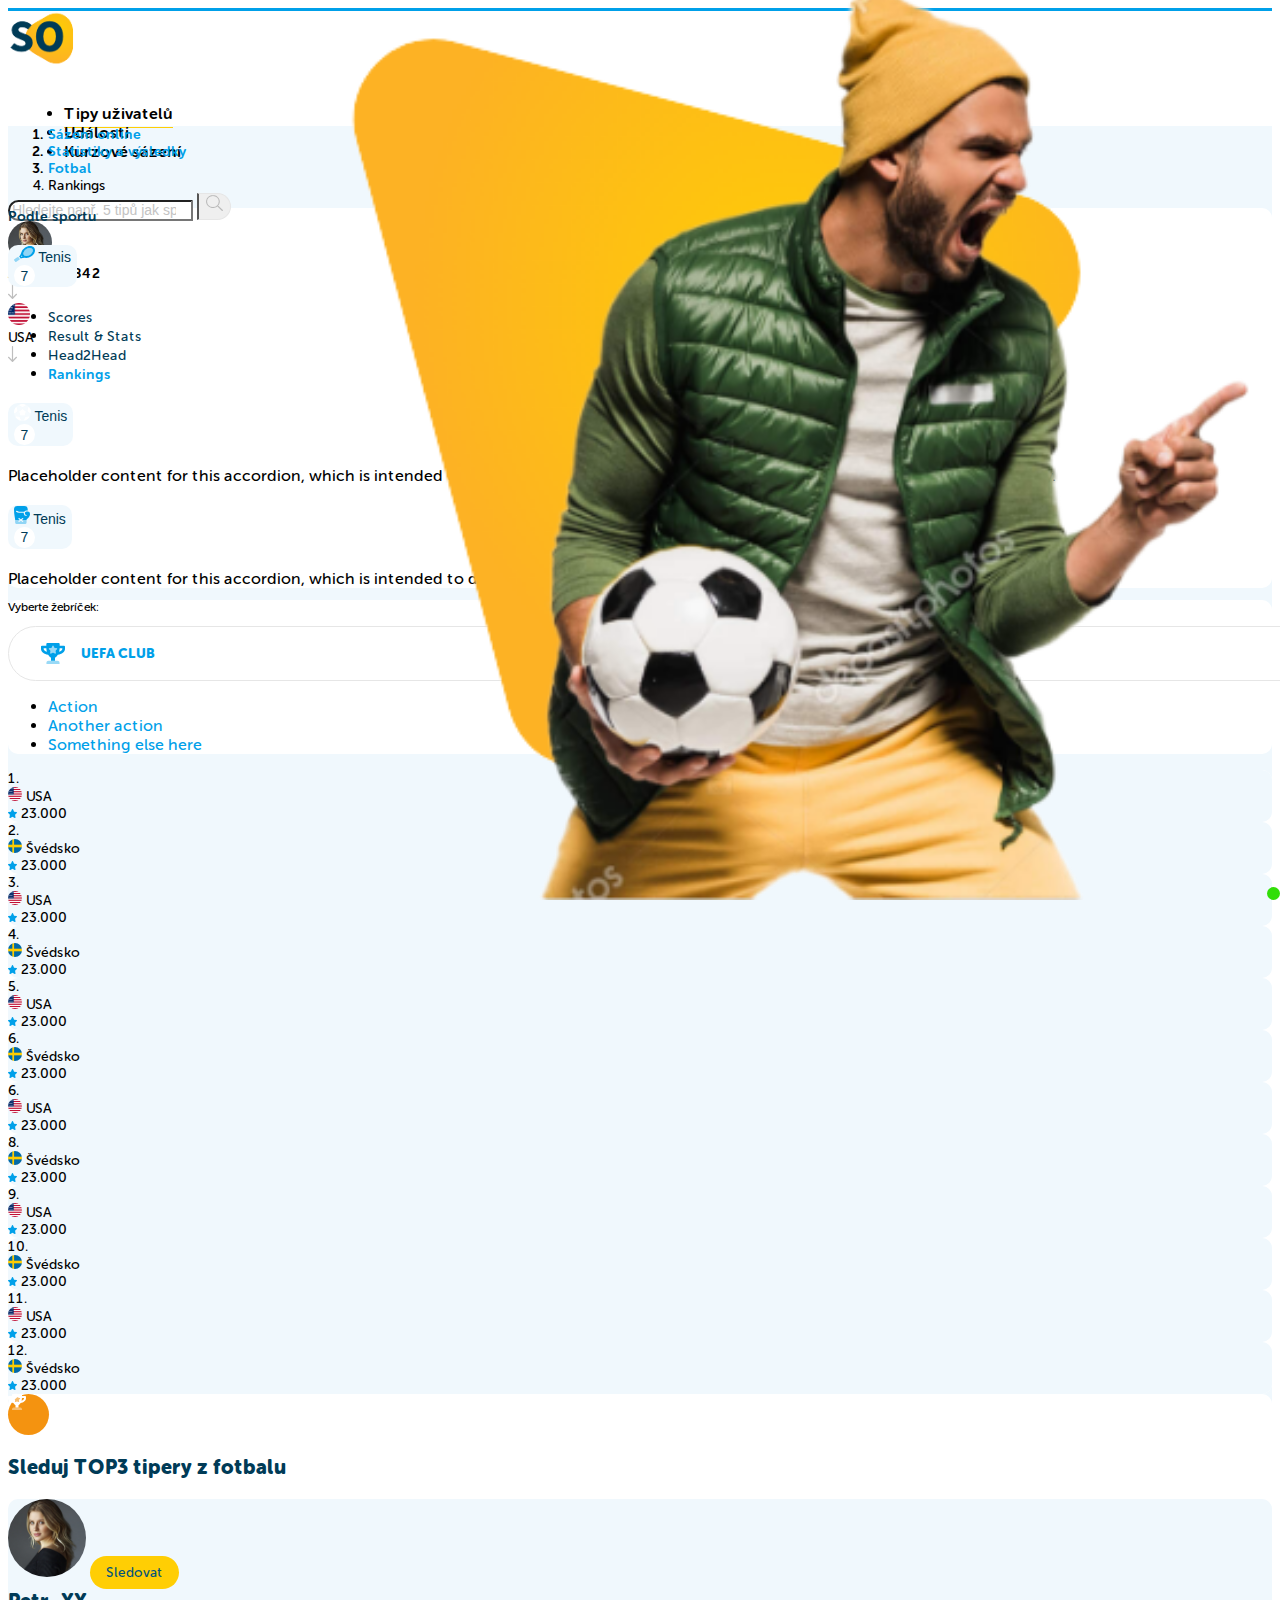
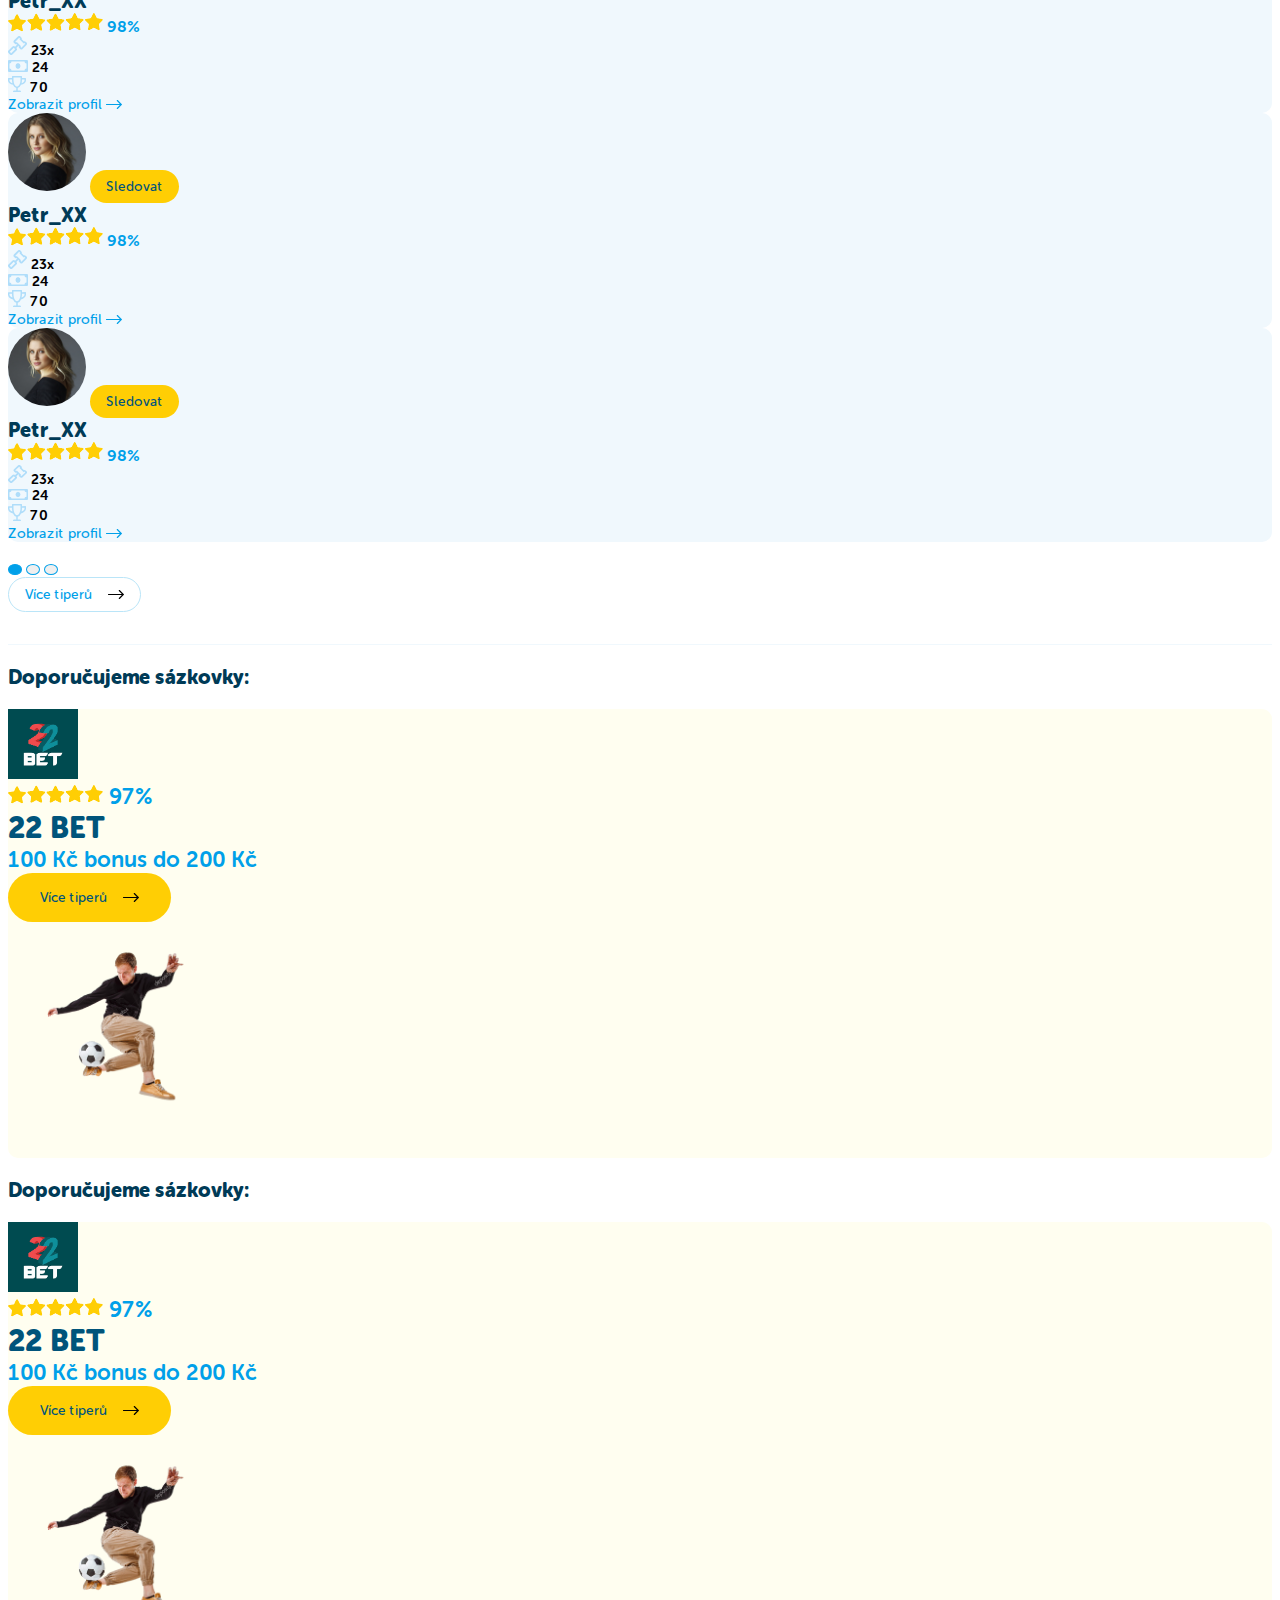
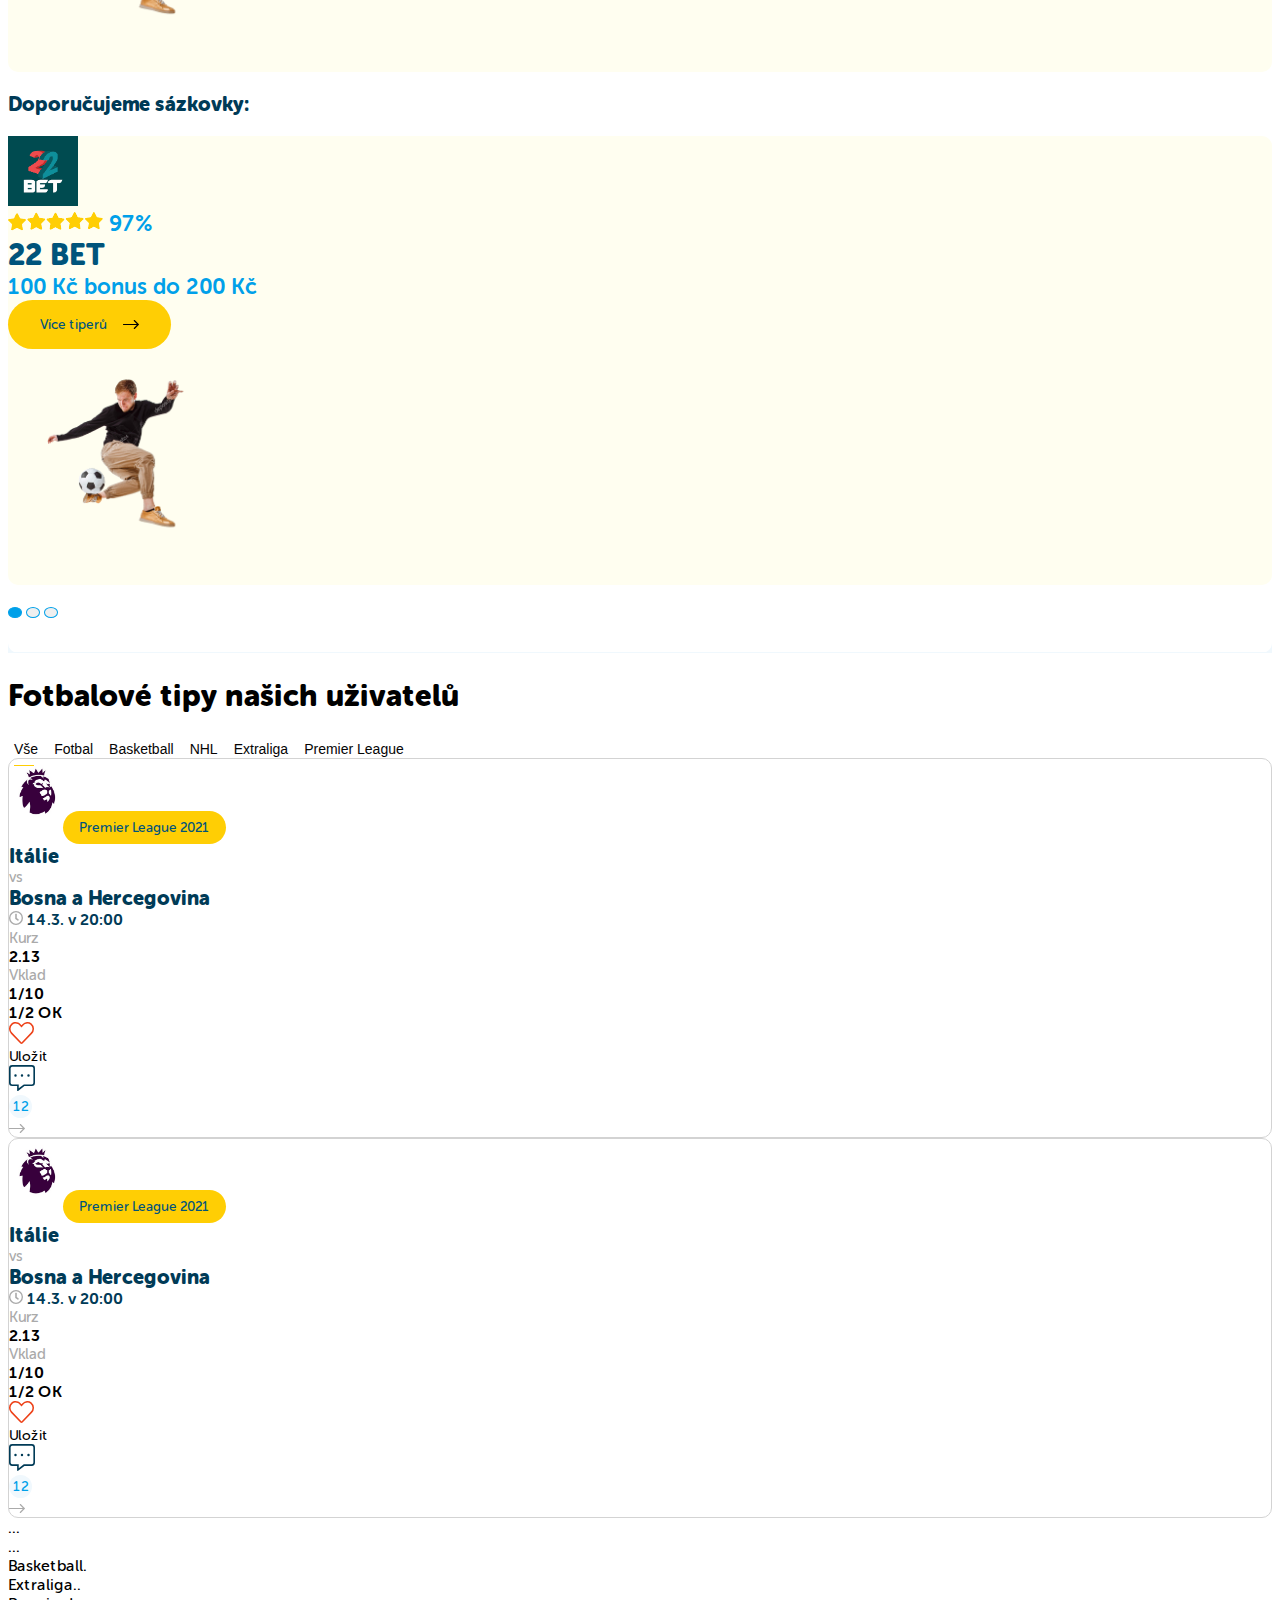
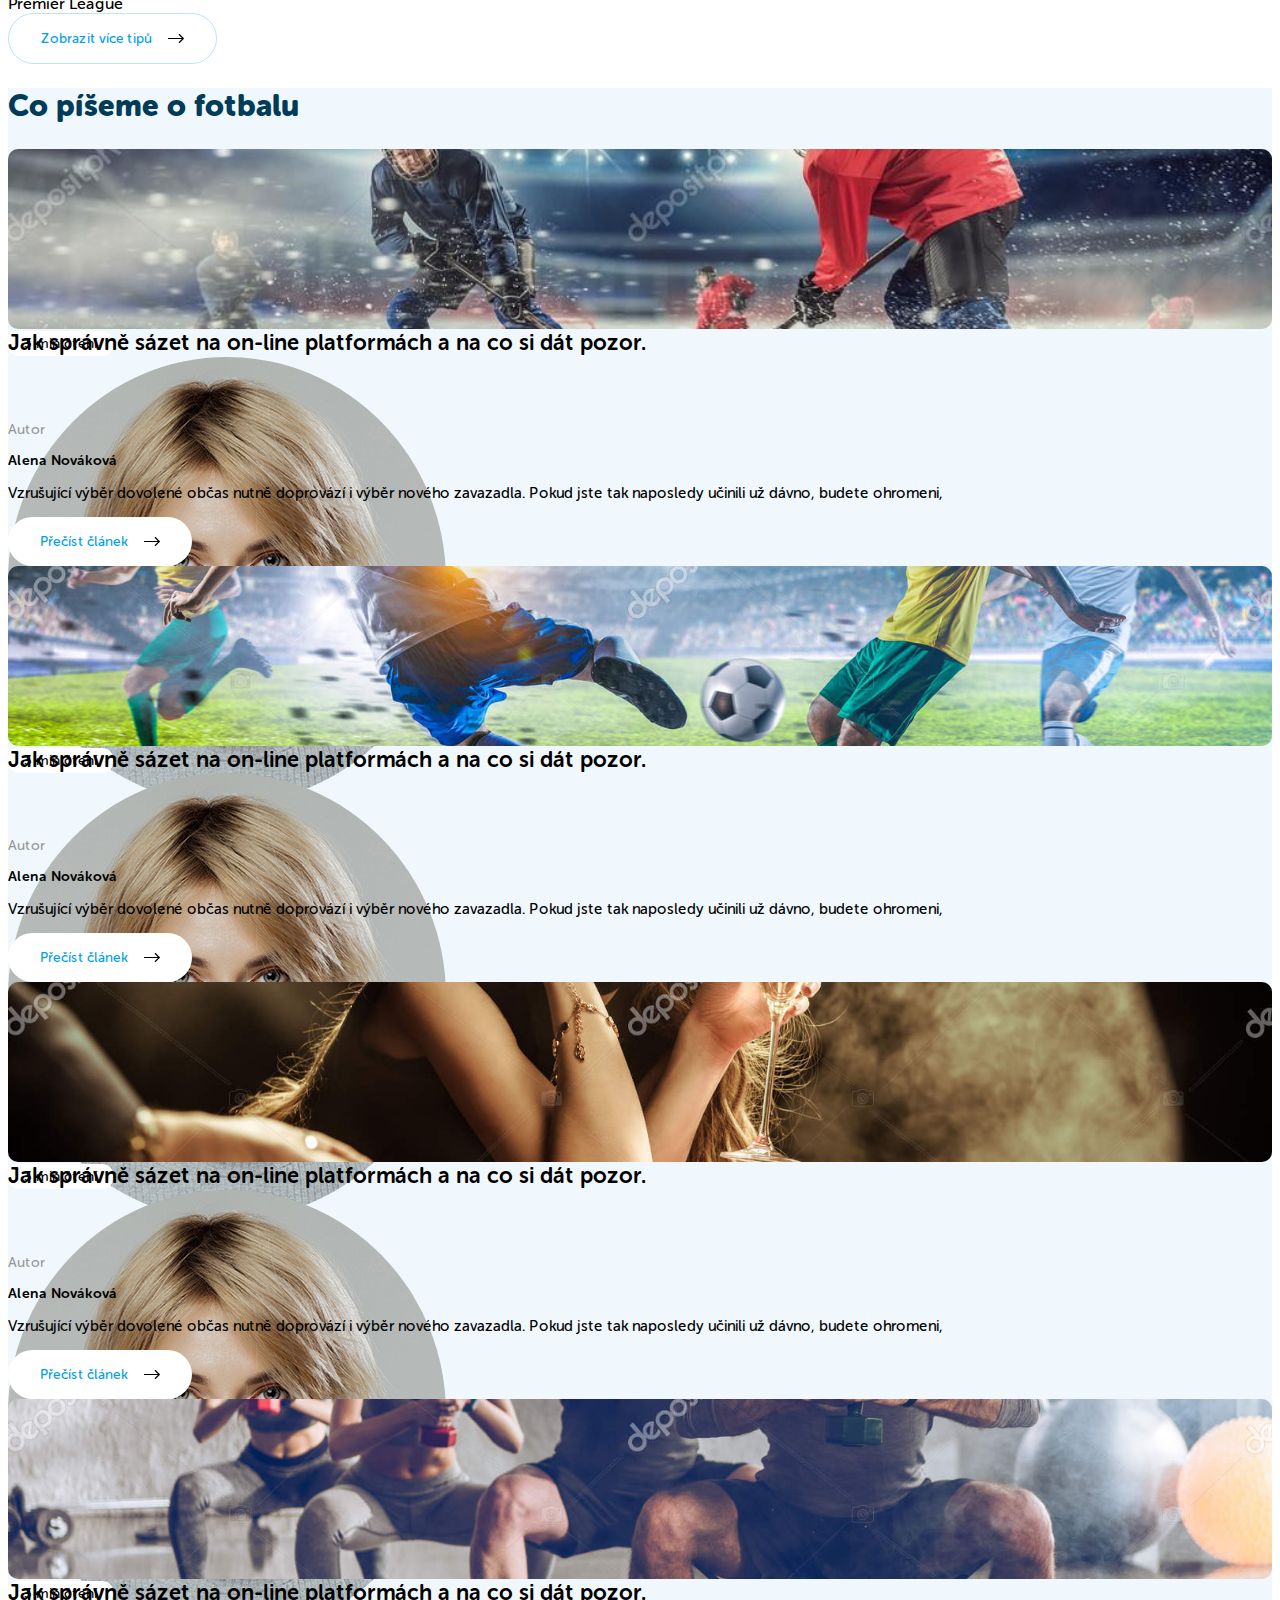
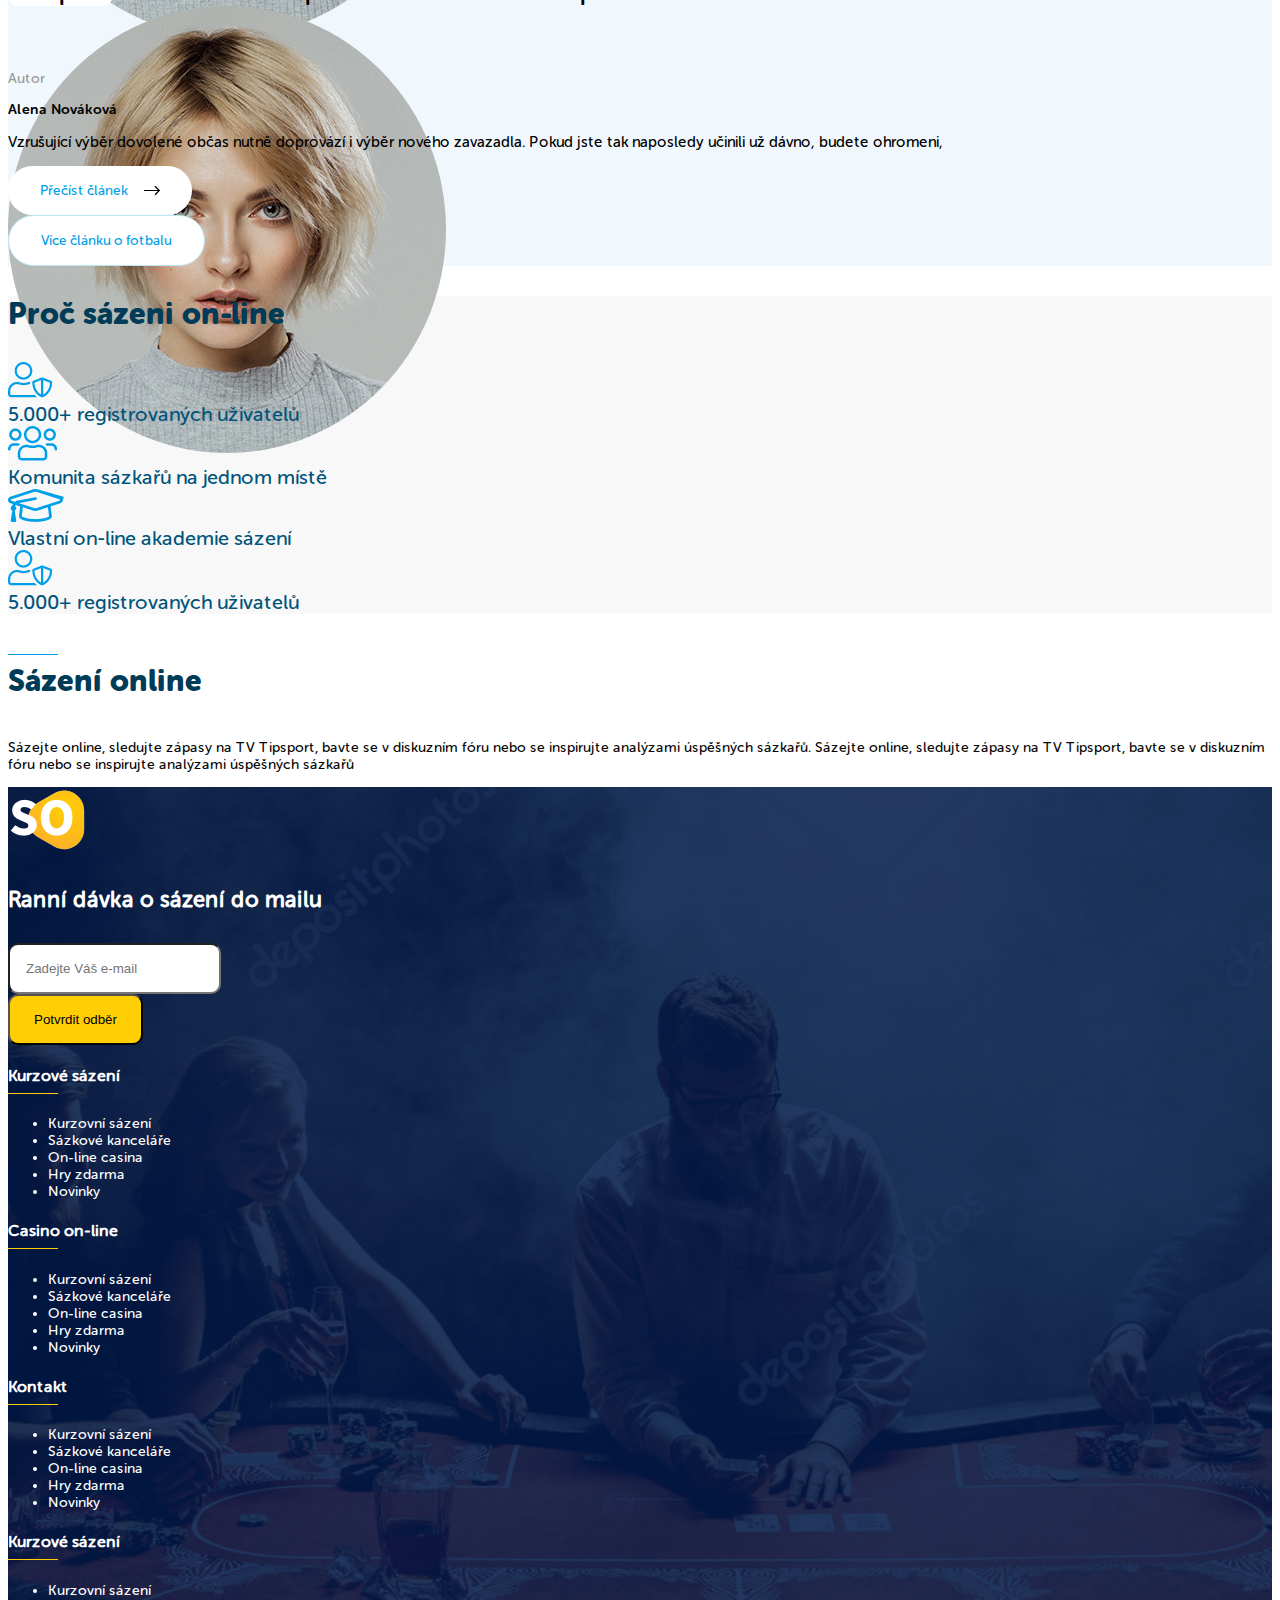
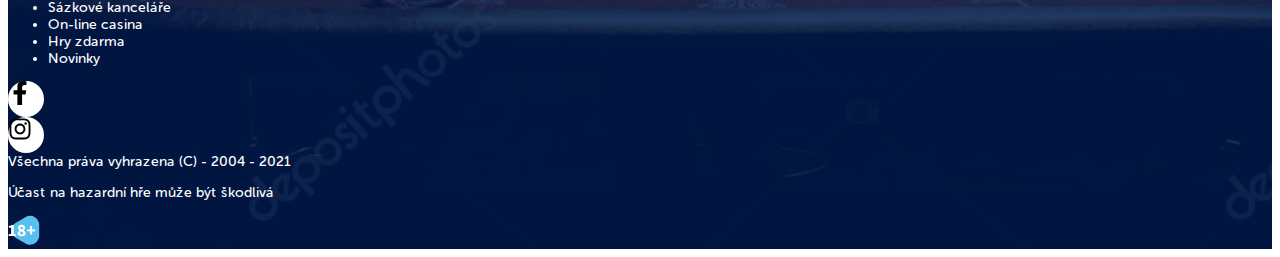
==== commit 24270c16: "[FIX] fix pixel for rem" ====
--- a/index.html
+++ b/index.html
@@ -14,7 +14,7 @@
 </head>
 
 <body>
-    <header>
+    <header class="header">
         <div class="container-fluid p-0 px-md-3">
             <nav class="header__navbar navbar navbar-expand-lg">
             <div class="container-fluid">
@@ -25,16 +25,16 @@
                 <img class="mb-2" src="./assets/img/icons/burger.svg" alt="">
                 Menu
               </button>
-              <div class="collapse navbar-collapse order-4 order-md-1" id="navbarSO">
+              <div class="collapse navbar-collapse header__collapse-nav order-4 order-md-1" id="navbarSO">
                 <ul class="navbar-nav me-auto mb-2 mb-lg-0">
                   <li class="header__nav-item nav-item">
-                    <a class="header__nav-link nav-link active" aria-current="page" href="#">Tipy uživatelů</a>
+                    <a class="header__nav-link f700 nav-link active" aria-current="page" href="#">Tipy uživatelů</a>
                   </li>
                   <li class="header__nav-item nav-item">
-                    <a class="header__nav-link nav-link" aria-current="page" href="#">Události</a>
+                    <a class="header__nav-link f700 nav-link" aria-current="page" href="#">Události</a>
                   </li>
                   <li class="header__nav-item nav-item">
-                    <a class="header__nav-link nav-link" aria-current="page" href="#">Kurzové sázení</a>
+                    <a class="header__nav-link f700 nav-link" aria-current="page" href="#">Kurzové sázení</a>
                   </li>
                 </ul>
               </div>
@@ -123,12 +123,23 @@
                             </div>
                         </div>
                     </div>
+                    <div class="rankin__dropdown-sports p-3 dropdown">
+                        <a class="btn btn__so btn__so-dropdown dropdown-toggle  f900" href="#" role="button" id="rankingSport" data-bs-toggle="dropdown" aria-expanded="false">
+                            <img src="./assets/img/rankings/icon-tenis.svg" /> Tenis
+                        </a>
+                      
+                        <ul class="dropdown-menu" aria-labelledby="rankingSport">
+                          <li><a class="dropdown-item" href="#">Action</a></li>
+                          <li><a class="dropdown-item" href="#">Another action</a></li>
+                          <li><a class="dropdown-item" href="#">Something else here</a></li>
+                        </ul>
+                      </div>
                 </div>
                 <div class="col-md-7">
-                    <div class="select__ranking p-3">
+                    <div class="select__ranking p-3 mt-3 mt-md-0">
                         <p class="select__ranking-title">Vyberte žebríček:</p>
                         <div class="dropdown">
-                            <a class="btn btn__so btn__so-dropdown dropdown-toggle f900" href="#" role="button" id="selectRanking" data-bs-toggle="dropdown" aria-expanded="false">
+                            <a class="btn btn__so btn__so-dropdown dropdown-toggle f900" href="#" role="button" id="rankingSport" data-bs-toggle="dropdown" aria-expanded="false">
                                 <img src="./assets/img/rankings/icon-cup.svg" /> UEFA CLUB
                             </a>
                           
@@ -140,7 +151,7 @@
                           </div>
                     </div>
                     <div class="show__countries p-3 mt-3">
-                        <div class="show__countries-table d-flex justify-content-between px-3 py-3 mb-3">
+                        <div class="show__countries-table d-flex justify-content-between px-3 py-2 mb-3">
                             <div class="show__countries-table-left d-flex align-items-center gap-4">
                                 <div class="show__countries-table-pos">1.</div>
                                 <div class="show__countries-table-contry d-flex align-items-center gap-2">
@@ -151,7 +162,7 @@
                                 <img src="./assets/img/icons/star.svg" alt="" /> 23.000
                             </div>
                         </div>
-                        <div class="show__countries-table d-flex justify-content-between px-3 py-3 mb-3">
+                        <div class="show__countries-table d-flex justify-content-between px-3 py-2 mb-3">
                             <div class="show__countries-table-left d-flex align-items-center gap-4">
                                 <div class="show__countries-table-pos">2.</div>
                                 <div class="show__countries-table-contry d-flex align-items-center gap-2">
@@ -162,7 +173,7 @@
                                 <img src="./assets/img/icons/star.svg" alt="" /> 23.000
                             </div>
                         </div>
-                        <div class="show__countries-table d-flex justify-content-between px-3 py-3 mb-3">
+                        <div class="show__countries-table d-flex justify-content-between px-3 py-2 mb-3">
                             <div class="show__countries-table-left d-flex align-items-center gap-4">
                                 <div class="show__countries-table-pos">3.</div>
                                 <div class="show__countries-table-contry d-flex align-items-center gap-2">
@@ -173,7 +184,7 @@
                                 <img src="./assets/img/icons/star.svg" alt="" /> 23.000
                             </div>
                         </div>
-                        <div class="show__countries-table d-flex justify-content-between px-3 py-3 mb-3">
+                        <div class="show__countries-table d-flex justify-content-between px-3 py-2 mb-3">
                             <div class="show__countries-table-left d-flex align-items-center gap-4">
                                 <div class="show__countries-table-pos">4.</div>
                                 <div class="show__countries-table-contry d-flex align-items-center gap-2">
@@ -184,7 +195,7 @@
                                 <img src="./assets/img/icons/star.svg" alt="" /> 23.000
                             </div>
                         </div>
-                        <div class="show__countries-table d-flex justify-content-between px-3 py-3 mb-3">
+                        <div class="show__countries-table d-flex justify-content-between px-3 py-2 mb-3">
                             <div class="show__countries-table-left d-flex align-items-center gap-4">
                                 <div class="show__countries-table-pos">5.</div>
                                 <div class="show__countries-table-contry d-flex align-items-center gap-2">
@@ -195,7 +206,7 @@
                                 <img src="./assets/img/icons/star.svg" alt="" /> 23.000
                             </div>
                         </div>
-                        <div class="show__countries-table d-flex justify-content-between px-3 py-3 mb-3">
+                        <div class="show__countries-table d-flex justify-content-between px-3 py-2 mb-3">
                             <div class="show__countries-table-left d-flex align-items-center gap-4">
                                 <div class="show__countries-table-pos">6.</div>
                                 <div class="show__countries-table-contry d-flex align-items-center gap-2">
@@ -206,7 +217,7 @@
                                 <img src="./assets/img/icons/star.svg" alt="" /> 23.000
                             </div>
                         </div>
-                        <div class="show__countries-table d-flex justify-content-between px-3 py-3 mb-3">
+                        <div class="show__countries-table d-flex justify-content-between px-3 py-2 mb-3">
                             <div class="show__countries-table-left d-flex align-items-center gap-4">
                                 <div class="show__countries-table-pos">6.</div>
                                 <div class="show__countries-table-contry d-flex align-items-center gap-2">
@@ -217,7 +228,7 @@
                                 <img src="./assets/img/icons/star.svg" alt="" /> 23.000
                             </div>
                         </div>
-                        <div class="show__countries-table d-flex justify-content-between px-3 py-3 mb-3">
+                        <div class="show__countries-table d-flex justify-content-between px-3 py-2 mb-3">
                             <div class="show__countries-table-left d-flex align-items-center gap-4">
                                 <div class="show__countries-table-pos">8.</div>
                                 <div class="show__countries-table-contry d-flex align-items-center gap-2">
@@ -228,7 +239,7 @@
                                 <img src="./assets/img/icons/star.svg" alt="" /> 23.000
                             </div>
                         </div>
-                        <div class="show__countries-table d-flex justify-content-between px-3 py-3 mb-3">
+                        <div class="show__countries-table d-flex justify-content-between px-3 py-2 mb-3">
                             <div class="show__countries-table-left d-flex align-items-center gap-4">
                                 <div class="show__countries-table-pos">9.</div>
                                 <div class="show__countries-table-contry d-flex align-items-center gap-2">
@@ -239,7 +250,7 @@
                                 <img src="./assets/img/icons/star.svg" alt="" /> 23.000
                             </div>
                         </div>
-                        <div class="show__countries-table d-flex justify-content-between px-3 py-3 mb-3">
+                        <div class="show__countries-table d-flex justify-content-between px-3 py-2 mb-3">
                             <div class="show__countries-table-left d-flex align-items-center gap-4">
                                 <div class="show__countries-table-pos">10.</div>
                                 <div class="show__countries-table-contry d-flex align-items-center gap-2">
@@ -250,7 +261,7 @@
                                 <img src="./assets/img/icons/star.svg" alt="" /> 23.000
                             </div>
                         </div>
-                        <div class="show__countries-table d-flex justify-content-between px-3 py-3 mb-3">
+                        <div class="show__countries-table d-flex justify-content-between px-3 py-2 mb-3">
                             <div class="show__countries-table-left d-flex align-items-center gap-4">
                                 <div class="show__countries-table-pos">11.</div>
                                 <div class="show__countries-table-contry d-flex align-items-center gap-2">
@@ -261,7 +272,7 @@
                                 <img src="./assets/img/icons/star.svg" alt="" /> 23.000
                             </div>
                         </div>
-                        <div class="show__countries-table d-flex justify-content-between px-3 py-3 mb-3">
+                        <div class="show__countries-table d-flex justify-content-between px-3 py-2 mb-3">
                             <div class="show__countries-table-left d-flex align-items-center gap-4">
                                 <div class="show__countries-table-pos">12.</div>
                                 <div class="show__countries-table-contry d-flex align-items-center gap-2">
@@ -304,7 +315,7 @@
                                             <div class="d-flex gap-2"><img src="./assets/img/rankings/icon-money.svg" alt="" /> 24</div>
                                             <div class="d-flex gap-2"><img src="./assets/img/rankings/icon-trophy.svg" alt="" /> 70</div>
                                         </div>
-                                        <div class="mt-4">
+                                        <div class="profile__section-link mt-4">
                                             <a href="#" class="d-flex align-items-center gap-3">Zobrazit profil <img
                                                     src="./assets/img//icons/arrow-right-blue.svg" /></a>
                                         </div>
@@ -328,7 +339,7 @@
                                             <div class="d-flex gap-2"><img src="./assets/img/rankings/icon-money.svg" alt="" /> 24</div>
                                             <div class="d-flex gap-2"><img src="./assets/img/rankings/icon-trophy.svg" alt="" /> 70</div>
                                         </div>
-                                        <div class="mt-4">
+                                        <div class="profile__section-link mt-4">
                                             <a href="#" class="d-flex align-items-center gap-3">Zobrazit profil <img
                                                     src="./assets/img//icons/arrow-right-blue.svg" /></a>
                                         </div>
@@ -352,7 +363,7 @@
                                             <div class="d-flex gap-2"><img src="./assets/img/rankings/icon-money.svg" alt="" /> 24</div>
                                             <div class="d-flex gap-2"><img src="./assets/img/rankings/icon-trophy.svg" alt="" /> 70</div>
                                         </div>
-                                        <div class="mt-4">
+                                        <div class="profile__section-link mt-4">
                                             <a href="#" class="d-flex align-items-center gap-3">Zobrazit profil <img
                                                     src="./assets/img//icons/arrow-right-blue.svg" /></a>
                                         </div>
@@ -733,7 +744,7 @@
                     <img class="bet__online-img" src="./assets/img/bet__widget-img.png" />
                 </div>
                 <div class="bet__online-content col-12 col-md-8 order-0 order-sm-1">
-                    <h3 class="bet__online-title text-center text-sm-start py-5">Proč sázeni on-line</h3>
+                    <h3 class="bet__online-title f900 text-center text-sm-start py-5">Proč sázeni on-line</h3>
                     <div class="row px-3 pb-5">
                         <div class="col-12 col-md-6 d-flex gap-4">
                             <div class="bet__online-icons">
@@ -775,7 +786,7 @@
     <section class="bet__online__desc">
         <div class="container">
             <div class="col-12 col-sm-5 mx-auto py-5 ">
-                <h4 class="bet__online__desc-title">Sázení online</h4>
+                <h4 class="bet__online__desc-title f900">Sázení online</h4>
                 <p class="bet__online__desc-p">Sázejte online, sledujte zápasy na TV Tipsport, bavte se v diskuzním fóru
                     nebo se inspirujte
                     analýzami úspěšných sázkařů. Sázejte online,
--- a/style.css
+++ b/style.css
@@ -49,6 +49,8 @@
     }
 .btn__so-dropdown{
     border: 1px solid #E6E6E6;
+    position: relative;
+    width: 100%;
 }
 .btn__so-dropdown::after{
     background-image: url("data:image/svg+xml,%3Csvg xmlns='http://www.w3.org/2000/svg' width='9' height='15.75' viewBox='0 0 9 15.75'%3E%3Cpath id='long-arrow-down-light' d='M8.877,42.935l-.249-.249a.422.422,0,0,0-.6,0L5.1,45.637V32.422A.422.422,0,0,0,4.676,32H4.325a.422.422,0,0,0-.422.422V45.637L.969,42.686a.422.422,0,0,0-.6,0l-.249.249a.422.422,0,0,0,0,.6l4.078,4.1a.422.422,0,0,0,.6,0l4.078-4.1A.422.422,0,0,0,8.877,42.935Z' transform='translate(0 -32)'/%3E%3C/svg%3E ");
@@ -57,6 +59,8 @@
     height: 1.25rem;
     background-repeat: no-repeat;
     margin-left: 4rem;
+    position: absolute;
+    right: 1.5rem;
 }
 
 .so__carousel-indicator{
@@ -73,6 +77,11 @@
     background-color: var(--so__blueLight);
 }
 /* HEADER  */
+.header{
+    max-height: 100px;
+    border-top: 3px solid var(--so__blueLight);
+    border-bottom: 1px solid var(--so__blueLight);
+}
 .header__logo img{
     width: 70px;
     height: auto;
@@ -81,7 +90,7 @@
     visibility: hidden;
     background-color: var(--so__bgLightBlue);
     color: var(--so__paragraph);
-    font-size: .85rem;
+    font-size: 14px;
 }
 .header__nav-link{
     color: #000;
@@ -94,13 +103,17 @@
 .header__nav-item .active{
     border-bottom: 1px solid var(--so__yellow);
 }
-
+.header__collapse-nav{
+    background-color: white;
+    padding: 1rem;
+    z-index: 10;
+}
 .header__search-input{
     border-radius: 30px 0 0 30px;
 }
 .header__search-input::placeholder{
     color: #C3C3C3;
-    font-size: .85rem;
+    font-size: 14px;
 }
 .header__search-group-append{
     border-radius: 0 30px 30px 0;
@@ -132,10 +145,11 @@
     border-radius: 50%;
 }
 .header__user-nick{
+    font-size: 14px;
     border-bottom: 1px solid var(--so__yellow);
 }
 .header__user-flag-text{
-    font-size: .85rem;
+    font-size: 14px;
 }
 .header__user-flag-icon{
     width: 22px;
@@ -148,7 +162,7 @@
     background: var(--so__bgLightBlue);
 }
 .ranking__breadcrumbs{
-    font-size: .9rem;
+    font-size: 14px;
 }
 .ranking__breadcrumbs a {
     color: var(--so__blueLight);
@@ -161,6 +175,7 @@
 .ranking__by-sports{
     background-color: white;
     border-radius: 10px;
+    
 }
 .ranking__by-sports-item{
     border: none;
@@ -170,8 +185,25 @@
 }
 .ranking__by-sports-title{
     color: var(--so__title);
-    font-size: .85rem !important;
-    border-radius: 10px;
+    font-size: 14px !important;
+    border-radius: 10px;
+}
+.rankin__dropdown-sports{
+    display: none;
+}
+.ranking__by-sports .accordion-button::before{
+    flex-shrink: 0;
+    width: 1.25rem;
+    height: 1.25rem;
+    content: '';
+    background-position: center center;
+    background-image: url(./assets/img/icons/plus.svg);
+    background-repeat: no-repeat;
+    background-size: .75rem;
+    transition: transform .2s ease-in-out ;
+}
+.ranking__by-sports .accordion-button:not(.collapsed)::before{
+    background-image: url(./assets/img/icons/minus.svg);
 }
 .ranking__by-sports .accordion-button::after{
     background-image: none;
@@ -204,7 +236,7 @@
 }
 .ranking__item-links{
     text-decoration: none;
-    font-size: .85rem;
+    font-size: 14px;
     color: var(--so__title);
 }
 .select {
@@ -217,14 +249,15 @@
     border-radius: 10px;
 }
 .select__ranking-title{
-    font-size: .7rem;
+    font-size: 12px;
 }
 
 /* RANKINK COUNTRIES  */
 .show__countries-table{
     background-color: var(--so__bgLightBlue);
     border-radius: 10px;
-}
+    font-size: 14px;
+    max-height: 36x;}
 .show__countries-table-contry img{
     width: 14px;
     height: 14px;
@@ -250,7 +283,7 @@
     }
 .ranking__profile-header-title, .recommend__header-title{
     color: var(--so__title);
-    font-size: 1.15rem;
+    font-size: 20px;
 }
 .ranking__section{
     padding-bottom: 2rem;
@@ -266,9 +299,14 @@
     object-fit: cover;
     border-radius: 50% ;
 }
-.profile__section-data-nick, .profile__section-stats{
-    color: var(--so__title);
-}
+.profile__section-data-nick{
+    font-size:20px;
+    color: var(--so__title);
+}
+.profile__section-stats, .profile__section-link{
+    font-size: 14px;
+}
+
 .profile__section-data-qua{
     color: var(--so__blueLight);
 }
@@ -284,10 +322,10 @@
 }
 .recommend__page-ranking, .recommend__bonus{
     color: var(--so__blueLight);
-    font-size: 1.25rem;
+    font-size: 22px;
 }
 .recommend__page-name{
-    font-size: 1.75rem;
+    font-size: 30px;
     color: var(--so__paragraph);
 }
 .recommend__img{
@@ -296,7 +334,9 @@
     right: -30px;
 }
 /* TIPS      */
-
+.tips__header-title{
+    font-size: 30px;
+}
 .tips__content-tabs{
     border: none
 }
@@ -304,6 +344,9 @@
     color: #050505 !important;
     background-color: transparent !important;
     border: none !important;
+}
+.tips__content-tabs .nav-link{
+    font-size: 14px;
 }
 .tips__content-tabs .nav-link.active::after{
     content: '';
@@ -325,30 +368,30 @@
         border-radius: 50%;
     }
     .tab__card-team{
-        font-size: 1rem;
+        font-size: 20px;
         color: var(--so__title);
     }
     .tab__card-vs{
-        font-size: .95rem;
+        font-size: 15px;
         color: #AAAAAA;
     }
     .tab__card-time{
-        font-size: 1rem;
+        font-size: 16px;
     }
 
         .tab__card-info-data{
-            font-size: .9rem;
+            font-size: 15px;
             color: #AAAAAA;
         }
 
         .tab__card-footer-like-text{
-            font-size: .75rem;
+            font-size: 14px;
         }
         .tab__card-footer-comment-number{
             color: var(--so__blueLight);
             width: 23px;
             height: 23px;
-            font-size: .75rem;
+            font-size: 14px;
             background-color: var(--so__bgLightBlue);
             display: flex;
             justify-content: center;
@@ -364,6 +407,7 @@
     background: var(--so__bgLightBlue);
 }
 .blog__header-title{
+    font-size: 30px;
     color: var(--so__title);
 }
 
@@ -378,7 +422,7 @@
     }
     .blog__card-time{
         color: #000;
-        font-size: .85rem;
+        font-size: 14px;
         background-color: white;
         border-radius: 10px;
         bottom: .7rem;
@@ -387,7 +431,7 @@
     }
 
     .blog__card-title{
-        font-size: 1.25rem;
+        font-size: 22px;
         line-height: 1.25;
     }
     .blog__card-profile-img{
@@ -398,11 +442,14 @@
         border-radius: 50%;
     }
     .blog__card-profile-autor{
-        font-size: .85rem;
+        font-size: 14px;
         color: #989898;
     }
+    .blog__card-profile-name{
+        font-size: 14px;
+    }
     .blog__card-extract{
-        font-size: .9rem;
+        font-size: 15px;
     }
 /* WHY. BET ONLINE  */
 .bet__online{
@@ -410,7 +457,7 @@
 }
 .bet__online-title{
     color: var(--so__title);
-    font-size: 1.5rem;
+    font-size: 30px;
 }
 .bet__online-icons{
     width: 44px;
@@ -423,11 +470,12 @@
     right: 0;
 }
 .bet__online-desc{
-    font-size: 1.25rem;
+    font-size: 20px;
     color: var(--so__paragraph);
 }
 
 .bet__online__desc-title{
+    font-size: 30px;
     color: var(--so__title);
 }
 .bet__online__desc-title::before{
@@ -441,7 +489,7 @@
 }
 .bet__online__desc-p{
     color: #050505;
-    font-size: .85rem;
+    font-size: 14px;
 }
 /* footer  */
 .footer{
@@ -455,7 +503,7 @@
 }
 
     .footer__header-title{
-        font-size: 1.15rem;
+        font-size: 22px;
     }
 /* Footer Subscribe  */
 .btn__subcribe{
@@ -483,11 +531,11 @@
     background-color: var(--so__yellow);
 }
 .footer__widget-list{
-    font-size: .85rem;
+    font-size: 14px;
 }
 
 .copyrights{
-    font-size: .85rem;
+    font-size: 14px;
 }
     /* Social icons  */
     .social__icon{
@@ -507,6 +555,9 @@
     }
 
 @media only screen and (max-width: 480px) {
+    .header{
+        max-height: 90px;
+    }
     .header__logo{
         padding: 1rem 1.5rem;
     }
@@ -515,13 +566,18 @@
     }
     .header__burger{
         visibility: visible !important;
-        padding: 2rem 1rem;
+        padding: 1.5rem 2rem;
         margin-right: -.75rem;
+    }
+    .ranking__by-sports{
+        display: none;
     }
     .header__user-nick, 
     .header__user-flag, 
     .header__user-profile-arrow, 
-    .header__search-input{
+    .header__search-input,
+    .select__ranking-title
+    {
         display: none !important;
     }
     .header__search-group-append{
@@ -535,6 +591,19 @@
         transform: rotate(-180deg);
         padding: 0 1rem;
     }
+    .btn__so-dropdown{
+        position: relative;
+        width: 100%;
+    }
+    .btn__so-dropdown::after{
+        position: absolute;
+        right: 1.5rem;
+    }
+    .rankin__dropdown-sports{
+        background: white;
+        border-radius: 10px;
+        display: block;
+    }
     .tips{
         background-color: var(--so__bgLightBlue);
     }
@@ -556,7 +625,7 @@
     .bet__online-img{
         width: 75%;
         left:-50px;
-        bottom: -160px;
+        bottom: -230px;
     }
     .bet__online__desc{
         padding: 5rem 0;
